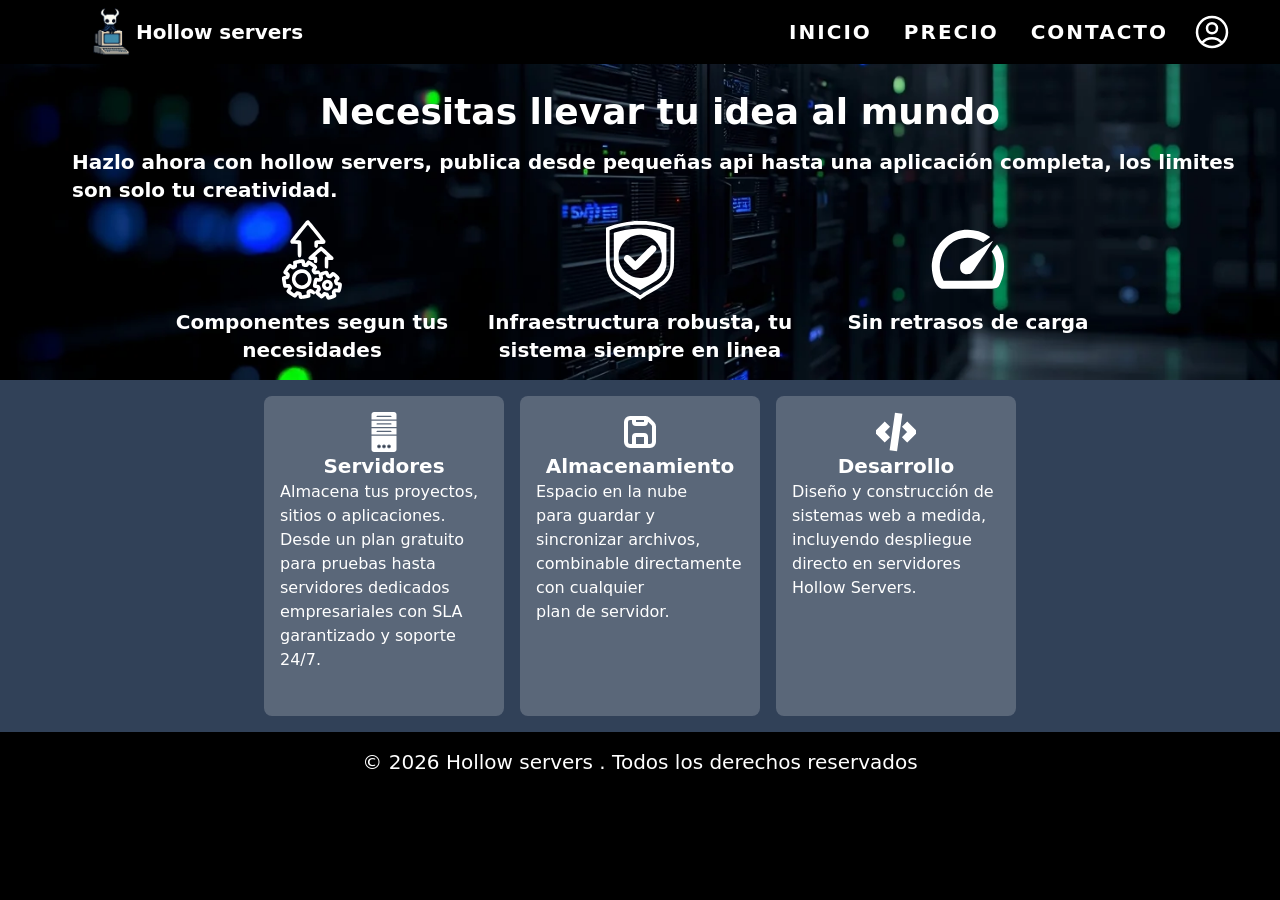
==== index.html @ 2d12c2f4 "Hollow Servers pasa a index Esto lo hice para que funcione de server" ====
<!DOCTYPE html>
<html lang="en">

<head>
    <meta charset="UTF-8">
    <meta name="viewport" content="width=device-width, initial-scale=1.0">
    <link rel="stylesheet" href="src/output.css">
    <link rel="icon" href="img/cabezaT.png">
    <title>Hollow_servers</title>
</head>

<body class="text-white bg-black">

    <!--Navbar -->
    <nav class="flex flex-row z-10 fixed bg-black p-2 w-full text-white font-bold lg:text-xl text-lg">
        <div class=" flex basis-full justify-start items-center">
            <img src="img/logo_t.png" alt="Tux Technologies logo" class="lg:ml-20 ml-5 inline-12">
            <h1>Hollow servers</h1>
        </div>
        <div class="flex basis-full justify-center hidden lg:visible">
        </div>
        <div class="flex flex-row basis-full items-center justify-end gap-4 tracking-widest lg:mr-10">
            <button class="lg:hidden cursor-pointer" onclick="toggleMenu()">
                <svg class="size-6" fill="none" stroke="currentColor" viewBox="0 0 24 24"
                    xmlns="http://www.w3.org/2000/svg">
                    <path stroke-linecap="round" stroke-linejoin="round" stroke-width="2" d="M4 6h16M4 12h16M4 18h16">
                    </path>
                </svg>
            </button>
            <a href="#Inicio" data-target="Inicio"
                class="hover:text-gray-600 hover:bg-white transition delay-50 duration-500 rounded-lg p-2 lg:visible  lg:inline-block hidden nav-link">INICIO</a>
            <btn id="precio" onclick="togglePrecio()"
                class="cursor-pointer hover:text-gray-600 hover:bg-white transition delay-50 duration-500 rounded-lg p-2 lg:visible  lg:inline-block hidden nav-link">
                PRECIO</btn>
            <a href="#Contacto" data-target="Contacto"
                class="hover:text-gray-600 hover:bg-white transition delay-50 duration-500 rounded-lg p-2 lg:visible  lg:inline-block hidden nav-link">CONTACTO</a>
            <svg id="User" xmlns="http://www.w3.org/2000/svg" fill="none" viewBox="0 0 24 24" stroke-width="1.5"
                stroke="currentColor"
                class="size-10 bg-black rounded-full hover:scale-115 transition delay-50 duration-250 cursor-pointer">
                <path stroke-linecap="round" stroke-linejoin="round"
                    d="M17.982 18.725A7.488 7.488 0 0 0 12 15.75a7.488 7.488 0 0 0-5.982 2.975m11.963 0a9 9 0 1 0-11.963 0m11.963 0A8.966 8.966 0 0 1 12 21a8.966 8.966 0 0 1-5.982-2.275M15 9.75a3 3 0 1 1-6 0 3 3 0 0 1 6 0Z" />
            </svg>
        </div>
    </nav>

    <!--menu oculto-->
    <div id="menu-d" class="hidden lg:hidden absolute top-16 right-0 bg-black text-white w-full z-20">
        <a href="#Inicio" class="block px-4 py-2 hover:bg-gray-700">INICIO</a>
        <a href="#SobreMi" class="block px-4 py-2 hover:bg-gray-700">SOBRE MI</a>
        <btn id="precio" onclick="togglePrecio()" class="block px-4 py-2 hover:bg-gray-700 cursor-pointer">
            PRECIO</btn>
        <a href="#Tecnologias" class="block px-4 py-2 hover:bg-gray-700">TECNOLOGÍAS</a>
    </div>

    <!--Seccion de relleno-->
    <div class="h-15"></div>

    <!--Inicio-->
    <section
        class="flex flex-col lg:flex-col bg-[url('../img/Servers.webp')]   bg-cover bg-scroll bg-center bg-no-repeat p-4 items-center text-sm lg:text-xl text-white font-bold">
        <div class="flex flex-col p-4 gap-4 lg:ml-10">
            <h1 class="text-2xl lg:text-4xl text-center">Necesitas llevar tu idea al mundo</h1>
            <p>Hazlo ahora con hollow servers, publica desde pequeñas api hasta una aplicación completa, los limites son
                solo tu creatividad.</p>
        </div>
        <div class="flex flex-row w-full justify-center gap-4 lg:text-center">
            <div class="flex flex-col w-[25%] justify-start items-center gap-2">
                <svg version="1.0" xmlns="http://www.w3.org/2000/svg" width="308.000000pt" height="402.000000pt"
                    class="size-10 lg:size-20" viewBox="0 0 308.000000 402.000000" preserveAspectRatio="xMidYMid meet">
                    <g transform="translate(0.000000,402.000000) scale(0.050000,-0.050000)" fill="#ffffff"
                        stroke="none">
                        <path
                            d="M2575 7985 c-42 -20 -121 -92 -180 -165 -296 -361 -1411 -1751 -1450 -1806 -67 -94 -61 -215 13 -299 l59 -65 311 -6 312 -7 0 -573 c0 -703 20 -784 190 -784 172 0 190 77 189 830 0 884 4 874 -378 890 l-239 10 621 770 c342 424 628 773 636 776 8 3 296 -344 641 -770 l625 -776 -227 -10 c-349 -15 -378 -46 -378 -411 0 -230 1 -233 58 -291 141 -140 302 -34 302 200 l0 142 291 0 c181 0 308 9 334 23 117 62 161 196 102 306 -50 93 -1562 1967 -1615 2001 -72 47 -139 51 -217 15z" />
                        <path
                            d="M3944 5364 c-25 -4 -205 -152 -400 -329 -195 -177 -448 -408 -564 -512 -272 -246 -293 -282 -231 -400 41 -81 111 -103 322 -103 l189 0 0 -99 c0 -136 62 -210 178 -210 148 0 172 46 172 329 0 272 -20 315 -160 338 l-73 12 301 276 c209 191 310 271 329 260 14 -9 154 -133 309 -276 l284 -260 -74 -12 c-159 -27 -166 -54 -166 -610 0 -313 8 -505 22 -531 60 -114 273 -105 318 13 11 29 20 214 20 411 l0 359 177 0 c225 0 299 25 335 113 52 122 35 142 -576 697 -561 509 -613 549 -712 534z" />
                        <path
                            d="M1660 4030 c-476 -87 -493 -100 -472 -369 16 -215 16 -215 -131 -114 -243 167 -288 142 -636 -347 -287 -405 -293 -477 -48 -648 127 -88 122 -103 -44 -134 -299 -55 -311 -91 -219 -640 95 -565 103 -576 411 -549 184 16 184 17 79 -137 -162 -238 -135 -288 322 -615 439 -313 489 -319 666 -76 98 136 118 132 141 -31 44 -300 86 -314 645 -222 549 90 590 121 544 413 -27 180 -25 181 128 82 167 -109 279 -105 333 13 l24 52 24 -49 c31 -64 443 -430 529 -471 113 -53 196 -24 330 115 137 144 156 142 213 -31 88 -264 185 -291 561 -161 470 163 526 232 418 519 -57 154 -39 174 127 138 279 -59 352 12 435 421 94 466 61 555 -220 601 -162 26 -198 69 -120 140 247 223 217 361 -143 668 -321 274 -399 284 -584 80 -130 -144 -156 -140 -213 31 -89 268 -181 292 -580 152 -160 -55 -291 -101 -293 -101 -1 0 -8 30 -15 67 -24 125 -102 162 -285 133 -172 -28 -180 -17 -88 119 166 244 146 296 -215 558 -546 394 -590 403 -764 146 -83 -122 -114 -129 -131 -28 -63 368 -115 388 -729 275z m389 -430 c40 -192 72 -225 270 -272 231 -55 321 -21 442 170 l31 47 189 -136 c104 -75 192 -139 196 -141 3 -2 -26 -51 -65 -108 -100 -145 -98 -223 13 -402 132 -214 169 -223 577 -144 48 9 51 5 42 -53 -5 -36 10 -119 35 -193 59 -174 46 -190 -131 -157 -296 56 -347 0 -438 -472 -78 -400 -45 -488 201 -539 217 -45 227 -64 108 -194 -45 -48 -91 -113 -101 -143 l-19 -56 -76 72 c-260 244 -383 273 -604 142 -182 -108 -212 -164 -185 -347 l19 -132 -142 -22 c-77 -13 -184 -30 -236 -39 l-94 -15 -12 72 c-37 232 -75 270 -317 324 -197 44 -254 26 -358 -111 -89 -116 -65 -120 -284 39 l-187 134 74 102 c100 140 99 221 -6 391 -120 192 -150 210 -333 195 l-152 -12 -33 199 c-48 289 -52 274 79 290 299 38 413 487 167 664 -54 39 -99 78 -99 86 0 40 265 381 286 368 13 -8 62 -39 108 -70 124 -85 207 -78 380 33 172 110 196 157 177 340 -8 71 -11 131 -8 131 491 93 458 96 486 -41z m2418 -1149 c86 -272 469 -350 667 -135 l84 91 111 -95 c129 -110 129 -110 54 -196 -120 -138 -127 -195 -53 -406 64 -184 100 -211 335 -260 45 -9 54 -20 46 -55 -5 -25 -19 -96 -31 -158 l-22 -112 -74 17 c-315 73 -588 -201 -495 -497 19 -60 27 -116 18 -125 -18 -16 -271 -103 -278 -95 -2 3 -19 52 -38 109 -35 109 -118 199 -198 215 -23 5 -90 19 -147 32 -142 31 -224 2 -324 -116 l-78 -91 -112 95 c-127 109 -132 125 -60 193 116 108 132 201 66 388 -71 204 -99 229 -299 272 -90 19 -101 27 -92 65 5 24 20 93 32 154 l22 112 107 -19 c299 -55 552 219 463 501 -40 126 -43 121 105 178 155 60 152 61 191 -62z" />
                        <path
                            d="M1928 3080 c-754 -107 -1112 -932 -680 -1567 452 -663 1513 -493 1752 281 213 690 -367 1385 -1072 1286z m358 -400 c225 -84 377 -301 391 -553 37 -719 -964 -928 -1216 -254 -191 511 309 1000 825 807z" />
                        <path
                            d="M4490 2022 c-406 -106 -540 -608 -244 -912 398 -408 1068 -7 904 542 -79 267 -390 442 -660 370z m227 -371 c107 -55 130 -175 52 -268 -65 -78 -149 -97 -227 -51 -211 125 -43 432 175 319z" />
                    </g>
                </svg>
                <p>Componentes segun tus necesidades</p>
            </div>
            <div class="flex flex-col w-[25%] justify-start items-center gap-2">
                <?xml version="1.0" standalone="no"?>
                <!DOCTYPE svg
                    PUBLIC "-//W3C//DTD SVG 20010904//EN" "http://www.w3.org/TR/2001/REC-SVG-20010904/DTD/svg10.dtd">
                <svg version="1.0" xmlns="http://www.w3.org/2000/svg" width="333.000000pt" height="333.000000pt"
                    class="size-10 lg:size-20" viewBox="0 0 333.000000 333.000000" preserveAspectRatio="xMidYMid meet">
                    <g transform="translate(0.000000,333.000000) scale(0.100000,-0.100000)" fill="#ffffff"
                        stroke="none">
                        <path
                            d="M1385 3283 c-319 -22 -720 -113 -1032 -235 l-103 -40 0 -721 c0 -875 7 -973 84 -1179 54 -144 117 -239 241 -363 131 -132 230 -201 555 -387 270 -155 354 -207 463 -290 l77 -59 78 59 c110 83 235 162 481 301 273 155 402 244 517 353 138 132 217 255 274 426 64 192 63 188 67 1064 l4 796 -103 40 c-313 122 -649 199 -1003 232 -101 9 -482 11 -600 3z m710 -167 c164 -22 276 -42 412 -76 132 -32 360 -103 406 -127 l28 -14 -4 -732 c-3 -611 -7 -745 -20 -809 -34 -170 -90 -297 -186 -425 -107 -143 -251 -249 -594 -443 -229 -128 -307 -175 -395 -236 -35 -24 -67 -44 -72 -44 -5 0 -37 20 -72 44 -87 60 -165 107 -395 237 -338 191 -471 288 -584 429 -118 147 -187 333 -208 561 -7 67 -11 382 -11 766 l0 652 28 15 c39 20 261 90 377 120 138 35 349 72 480 85 61 6 124 13 140 15 69 10 566 -4 670 -18z" />
                        <path
                            d="M1490 2969 c-287 -14 -633 -78 -875 -163 l-40 -14 0 -689 1 -688 26 -96 c44 -161 111 -273 231 -385 95 -89 194 -155 443 -295 110 -62 241 -138 293 -170 51 -33 97 -59 102 -59 4 0 39 20 76 44 37 24 169 101 293 171 311 177 380 224 491 334 79 80 103 111 141 187 25 50 56 134 69 185 l24 94 0 685 0 684 -90 28 c-377 118 -779 167 -1185 147z m288 -259 c399 -50 719 -359 783 -754 15 -94 7 -277 -16 -366 -68 -259 -263 -489 -511 -600 -220 -99 -487 -101 -715 -5 -205 86 -372 249 -468 457 -63 136 -76 200 -75 378 0 139 3 164 27 243 65 213 192 384 372 502 188 124 387 172 603 145z" />
                        <path
                            d="M2140 2269 c-14 -5 -170 -155 -347 -332 l-323 -321 -122 120 c-138 136 -168 153 -239 134 -53 -15 -94 -54 -110 -108 -22 -75 -2 -105 209 -314 158 -157 193 -187 225 -193 90 -17 81 -25 496 388 411 409 429 431 416 508 -16 93 -118 152 -205 118z" />
                    </g>
                </svg>
                <p>Infraestructura robusta, tu sistema siempre en linea</p>
            </div>
            <div class="flex flex-col w-[25%] justify-start items-center gap-2">
                <svg version="1.0" xmlns="http://www.w3.org/2000/svg" width="225.000000pt" height="178.000000pt"
                    class="size-10 lg:size-20" viewBox="0 0 225.000000 178.000000" preserveAspectRatio="xMidYMid meet">
                    <g transform="translate(0.000000,178.000000) scale(0.066667,-0.066667)" fill="#ffffff"
                        stroke="none">
                        <path
                            d="M1537 2609 c-713 -70 -1302 -673 -1372 -1404 -40 -430 126 -952 336 -1049 l77 -36 1102 0 c1345 0 1241 -19 1378 259 240 488 189 1180 -117 1571 l-30 38 -24 -35 c-14 -19 -65 -85 -113 -146 l-89 -111 53 -87 c172 -284 177 -742 12 -1073 l-35 -71 -1030 -4 -1030 -3 -49 105 c-272 588 -21 1306 557 1594 341 170 770 156 1096 -35 l66 -38 150 107 c177 126 167 103 70 168 -288 191 -663 284 -1008 250z" />
                        <path
                            d="M2618 2060 c-66 -46 -347 -236 -623 -422 -619 -416 -614 -411 -636 -554 -31 -205 89 -349 291 -349 140 0 200 41 317 218 54 82 254 384 444 671 189 286 341 521 336 520 -5 0 -63 -38 -129 -84z" />
                    </g>
                </svg>
                <p>Sin retrasos de carga</p>
            </div>
        </div>
    </section>

    <!--Seccion tarjetas-->
    <div class="flex flex-col items-center p-2 bg-slate-700 text-xs lg:text-lg  ">
        <div class="w-full overflow-x-auto">
            <!--Con el overflow x se hace que se pueda scrollear cuando no hay espacio-->
            <div class="flex flex-row justify-center gap-4 min-w-max p-2 text-balance">
                <!--Con breal-all todas las palbras hacen salto de linea -->

                <div
                    class="shrink-0 flex flex-col items-center bg-white/20 p-4 h-40 lg:h-80 w-32 lg:w-60 rounded-lg overflow-y-auto">
                    <svg version="1.0" id="Layer_1" xmlns="http://www.w3.org/2000/svg" class="size-10 fill-white"
                        xmlns:xlink="http://www.w3.org/1999/xlink" width="800px" height="800px" viewBox="0 0 64 64"
                        enable-background="new 0 0 64 64" xml:space="preserve">
                        <g>
                            <circle fill="#231F20" cx="40" cy="55" r="1" />
                            <circle fill="#231F20" cx="24" cy="55" r="1" />
                            <circle fill="#231F20" cx="32" cy="55" r="1" />
                            <path
                                d="M12,60c0,2.211,1.789,4,4,4h32c2.211,0,4-1.789,4-4V38H12V60z M40,52c1.657,0,3,1.344,3,3s-1.343,3-3,3 s-3-1.344-3-3S38.343,52,40,52z M32,52c1.657,0,3,1.344,3,3s-1.343,3-3,3s-3-1.344-3-3S30.343,52,32,52z M24,52 c1.657,0,3,1.344,3,3s-1.343,3-3,3s-3-1.344-3-3S22.343,52,24,52z" />
                            <path 
                                d="M12,24h40V14H12V24z M21,18h22c0.553,0,1,0.447,1,1s-0.447,1-1,1H21c-0.553,0-1-0.447-1-1S20.447,18,21,18z" />
                            <path d="M12,36h40V26H12V36z M21,30h22c0.553,0,1,0.447,1,1s-0.447,1-1,1H21c-0.553,0-1-0.447-1-1S20.447,30,21,30z
		                        " />
                            <path d="M48,0H16c-2.211,0-4,1.789-4,4v8h40V4C52,1.789,50.211,0,48,0z M43,8H21c-0.553,0-1-0.447-1-1s0.447-1,1-1
		                        h22c0.553,0,1,0.447,1,1S43.553,8,43,8z" />
                        </g>
                    </svg>
                    <h1 class="text-base lg:text-xl font-bold text-center">Servidores</h1>
                    <p class="text-base">Almacena tus proyectos, sitios o
                        aplicaciones. Desde un plan
                        gratuito para pruebas hasta servidores dedicados empresariales con SLA garantizado y soporte
                        24/7.</p>
                </div>

                <div
                    class="shrink-0 flex flex-col items-center bg-white/20 p-4 h-40 lg:h-80 w-32 lg:w-60 rounded-lg overflow-y-auto">
                    <svg fill="#000000" width="800px" height="800px" viewBox="0 0 200 200" data-name="Layer 1"
                        class="size-10 fill-white" id="Layer_1" xmlns="http://www.w3.org/2000/svg">
                        <title />
                        <path
                            d="M171,51,148.5,28.5a29.47,29.47,0,0,0-21-8.5H50A30.09,30.09,0,0,0,20,50V150a30.09,30.09,0,0,0,30,30H150a30.09,30.09,0,0,0,30-30V72.5A29.89,29.89,0,0,0,171,51ZM120,40V50H80V40ZM80,160V125h40v35Zm80-10a10,10,0,0,1-10,10H140V125a20.06,20.06,0,0,0-20-20H80a20.06,20.06,0,0,0-20,20v35H50a10,10,0,0,1-10-10V50A10,10,0,0,1,50,40H60V50A20.06,20.06,0,0,0,80,70h40a20.06,20.06,0,0,0,20-20V48.5l17,17a9.87,9.87,0,0,1,3,7V150Z" />
                    </svg>
                    <h1 class="text-base lg:text-xl font-bold text-center">Almacenamiento</h1>
                    <p class="text-base">Espacio en la nube para guardar y sincronizar archivos, combinable directamente
                        con cualquier
                        plan de servidor.</p>
                </div>

                <div
                    class="shrink-0 flex flex-col items-center bg-white/20 p-4 h-40 lg:h-80 w-32 lg:w-60 rounded-lg overflow-y-auto">
                    <svg width="800px" height="800px" viewBox="0 0 16 16" 
                        class="size-10 fill-white stroke-white" xmlns="http://www.w3.org/2000/svg">
                        <path d="M8.01005 0.858582L6.01005 14.8586L7.98995 15.1414L9.98995 1.14142L8.01005 0.858582Z"/>
                        <path d="M12.5 11.5L11.0858 10.0858L13.1716 8L11.0858 5.91422L12.5 4.5L16 8L12.5 11.5Z"/>
                        <path d="M2.82843 8L4.91421 10.0858L3.5 11.5L0 8L3.5 4.5L4.91421 5.91422L2.82843 8Z"/>
                    </svg>
                    <h1 class="text-base lg:text-xl font-bold text-center">Desarrollo</h1>
                    <p class="text-base">Diseño y construcción de sistemas web a medida, incluyendo despliegue directo en
                        servidores Hollow Servers.</p>
                </div>
            </div>
        </div>
    </div>


    <!--Contacto-->
    <section class="flex flex-col h-fit bg-black p-4 place-items-center text-xs lg:text-xl">
        <p>&copy; 2026 Hollow servers . Todos los derechos reservados</p>
    </section>

    <!--Login-->
    <section id="login" class="flex fixed inset-0 top-15 items-center justify-center z-20 bg-black/50  hidden">
        <div id="loginBody"
            class="flex flex-col relative w-[75%] lg:w-[25%] gap-4 items-center bg-black p-4 rounded-lg text-white border-white border">
            <svg xmlns="http://www.w3.org/2000/svg" fill="none" viewBox="0 0 24 24" stroke-width="1.5"
                stroke="currentColor"
                class="cerrarModal size-6 border-2 border-white rounded-lg hover:border-red-500 hover:scale-110 hover:stroke-red-500 hover:stroke-2 absolute right-2 top-2 cursor-pointer">
                <path stroke-linecap="round" stroke-linejoin="round" d="M6 18 18 6M6 6l12 12" />
            </svg>

            <h1 class="text-xl font-bold logElem">Iniciar Sesion</h1>
            <input type="email" id="email" name="email" pattern=".+@gmail\.com" placeholder="Ingresar Correo"
                class="p-2 border-2 border-white rounded-lg login">
            <div class="flex flex-row items-center justify-end">
                <input id="Ipass" type="password" name="password" placeholder="ingrese contraseña"
                    class="p-2 border-2 border-white rounded-lg login">
                <button id="btnp" type="button" class="absolute bg-white m-2 rounded-lg cursor-pointer hover:scale-110"
                    onclick="contraseña()"><svg xmlns="http://www.w3.org/2000/svg" fill="none" viewBox="0 0 24 24"
                        stroke-width="1.5" stroke="currentColor" class="size-6 fill-black">
                        <path stroke-linecap="round" stroke-linejoin="round"
                            d="M2.036 12.322a1.012 1.012 0 0 1 0-.639C3.423 7.51 7.36 4.5 12 4.5c4.638 0 8.573 3.007 9.963 7.178.07.207.07.431 0 .639C20.577 16.49 16.64 19.5 12 19.5c-4.638 0-8.573-3.007-9.963-7.178Z" />
                        <path stroke-linecap="round" stroke-linejoin="round" d="M15 12a3 3 0 1 1-6 0 3 3 0 0 1 6 0Z" />
                    </svg>
                </button>
            </div>
            <div class="flex flex-row items-center gap-2">
                <input id="Lbtn" type="button" value="Iniciar Sesion" name="btn"
                    class="logElem bg-white p-2 rounded-lg cursor-pointer text-black font-bold hover:scale-105 transition delay-50 duration-200 ">
                <btn id="registro" type="button"
                    class="logElem p-2 rounded-lg cursor-pointer transition delay-50 duration-400 hover:bg-white hover:text-black font-bold">
                    Registrarse</btn>
            </div>
        </div>
    </section>

    <!--Precios-->
    <section id="precioM"
        class="flex flex-col p-4 gap-4 fixed inset-0 top-15 items-center justify-center z-20 bg-black/50 backdrop-blur-md hidden">
        <svg xmlns="http://www.w3.org/2000/svg" fill="none" viewBox="0 0 24 24" stroke-width="1.5" stroke="currentColor"
            class="cerrarModal size-6 lg:size-15 border-2 border-white rounded-lg hover:border-red-500 hover:scale-110 hover:stroke-red-500 hover:stroke-2 cursor-pointer self-end">
            <path stroke-linecap="round" stroke-linejoin="round" d="M6 18 18 6M6 6l12 12" />
        </svg>
        <div class="flex flex-row p-2 gap-2 rounded-lg bg-white/50">
            <h1
                class="preciosBTN bg-white text-black hover:bg-black font-bold hover:text-white border-2 rounded-lg p-2 border-black hover:border-white cursor-pointer">
                Servidores</h1>
            <h1
                class="preciosBTN bg-gray-700 text-white hover:bg-white font-bold hover:text-black border-2 rounded-lg p-2 border-white hover:border-black cursor-pointer">
                Almacenamiento</h1>
            <h1
                class="preciosBTN bg-gray-700 text-white hover:bg-white font-bold hover:text-black border-2 rounded-lg p-2 border-white hover:border-black cursor-pointer">
                Desarrollo</h1>
        </div>
        <div class="w-full items-center p-4">
            <!--Con el overflow x se hace que se pueda scrollear cuando no hay espacio-->
            <div
                class="justify-center h-100 md:h-auto w-full justify-center overflow-y-auto lg:snap-x lg:overflow-x-auto bg-black rounded-lg border-2 border-white">
                <!--Con breal-all todas las palbras hacen salto de linea -->
                <!--Servidores-->
                <div id="Servidores"
                    class="Precios-c flex flex-col md:flex-row items-center justify-start text-sm p-4 gap-4 lg:snap-x">
                    <div
                        class="shrink-0 flex flex-col items-start bg-white/10 p-4 gap-2 h-auto w-full md:w-60 border border-white rounded-lg overflow-y-auto cursor-pointer hover:border-sky-500 hover:shadow-lg hover:shadow-sky-700">
                        <h1
                            class="text-base lg:text-base font-bold text-center text-black w-full px-2 rounded-xl bg-white">
                            Gratis</h1>
                        <p class="text-xl font-bold">$0/mes</p>
                        <p><svg xmlns="http://www.w3.org/2000/svg" fill="none" viewBox="0 0 24 24" stroke-width="1.5"
                                stroke="currentColor" class="size-4 inline">
                                <path stroke-linecap="round" stroke-linejoin="round" d="m4.5 12.75 6 6 9-13.5" />
                            </svg>
                            1vCPU</p>
                        <p><svg xmlns="http://www.w3.org/2000/svg" fill="none" viewBox="0 0 24 24" stroke-width="1.5"
                                stroke="currentColor" class="size-4 inline">
                                <path stroke-linecap="round" stroke-linejoin="round" d="m4.5 12.75 6 6 9-13.5" />
                            </svg>512MB RAM</p>
                        <P><svg xmlns="http://www.w3.org/2000/svg" fill="none" viewBox="0 0 24 24" stroke-width="1.5"
                                stroke="currentColor" class="size-4 inline">
                                <path stroke-linecap="round" stroke-linejoin="round" d="m4.5 12.75 6 6 9-13.5" />
                            </svg>10GB SSD</P>
                        <p><svg xmlns="http://www.w3.org/2000/svg" fill="none" viewBox="0 0 24 24" stroke-width="1.5"
                                stroke="currentColor" class="size-4 inline">
                                <path stroke-linecap="round" stroke-linejoin="round" d="m4.5 12.75 6 6 9-13.5" />
                            </svg>100GB Transferencia</p>
                        <P><svg xmlns="http://www.w3.org/2000/svg" fill="none" viewBox="0 0 24 24" stroke-width="1.5"
                                stroke="currentColor" class="size-4 inline">
                                <path stroke-linecap="round" stroke-linejoin="round" d="m4.5 12.75 6 6 9-13.5" />
                            </svg>Subdominios Gratuitos</P>
                        <P><svg xmlns="http://www.w3.org/2000/svg" fill="none" viewBox="0 0 24 24" stroke-width="1.5"
                                stroke="currentColor" class="size-4 inline">
                                <path stroke-linecap="round" stroke-linejoin="round" d="m4.5 12.75 6 6 9-13.5" />
                            </svg>SSL Gratuito</P>
                        <p><svg xmlns="http://www.w3.org/2000/svg" fill="none" viewBox="0 0 24 24" stroke-width="1.5"
                                stroke="currentColor" class="size-4 inline">
                                <path stroke-linecap="round" stroke-linejoin="round" d="M6 18 18 6M6 6l12 12" />
                            </svg>
                            Soporte</p>
                        <p><svg xmlns="http://www.w3.org/2000/svg" fill="none" viewBox="0 0 24 24" stroke-width="1.5"
                                stroke="currentColor" class="size-4 inline">
                                <path stroke-linecap="round" stroke-linejoin="round" d="M6 18 18 6M6 6l12 12" />
                            </svg>
                            Copias de seguridad automaticas</p>
                        <button
                            class="self-center border-2 border-white p-2 rounded-lg cursor-pointer hover:scale-105 transition delay-50 duration-300 group">Empezar
                            Gratis
                            <svg xmlns="http://www.w3.org/2000/svg" fill="none" viewBox="0 0 24 24" stroke-width="1.5"
                                stroke="currentColor"
                                class="size-4 inline group-hover:-translate-y-1 group-hover:translate-x-1 transition delay-50 duration-300">
                                <path stroke-linecap="round" stroke-linejoin="round"
                                    d="m4.5 19.5 15-15m0 0H8.25m11.25 0v11.25" />
                            </svg>
                        </button>

                    </div>

                    <div
                        class="shrink-0 flex flex-col items-start bg-white/10 p-4 gap-2 h-auto w-full md:w-60 border border-white rounded-lg overflow-y-auto snap-center cursor-pointer hover:border-sky-500 hover:shadow-lg hover:shadow-sky-700">
                        <h1
                            class="text-base lg:text-base font-bold text-center text-black w-full px-2 rounded-xl bg-white">
                            Basico</h1>
                        <p class="text-xl font-bold">$10/mes</p>
                        <p><svg xmlns="http://www.w3.org/2000/svg" fill="none" viewBox="0 0 24 24" stroke-width="1.5"
                                stroke="currentColor" class="size-4 inline">
                                <path stroke-linecap="round" stroke-linejoin="round" d="m4.5 12.75 6 6 9-13.5" />
                            </svg>
                            1vCPU</p>
                        <p><svg xmlns="http://www.w3.org/2000/svg" fill="none" viewBox="0 0 24 24" stroke-width="1.5"
                                stroke="currentColor" class="size-4 inline">
                                <path stroke-linecap="round" stroke-linejoin="round" d="m4.5 12.75 6 6 9-13.5" />
                            </svg>1GB RAM</p>
                        <P><svg xmlns="http://www.w3.org/2000/svg" fill="none" viewBox="0 0 24 24" stroke-width="1.5"
                                stroke="currentColor" class="size-4 inline">
                                <path stroke-linecap="round" stroke-linejoin="round" d="m4.5 12.75 6 6 9-13.5" />
                            </svg>25GB SSD</P>
                        <p><svg xmlns="http://www.w3.org/2000/svg" fill="none" viewBox="0 0 24 24" stroke-width="1.5"
                                stroke="currentColor" class="size-4 inline">
                                <path stroke-linecap="round" stroke-linejoin="round" d="m4.5 12.75 6 6 9-13.5" />
                            </svg>500GB Transferencia</p>
                        <P><svg xmlns="http://www.w3.org/2000/svg" fill="none" viewBox="0 0 24 24" stroke-width="1.5"
                                stroke="currentColor" class="size-4 inline">
                                <path stroke-linecap="round" stroke-linejoin="round" d="m4.5 12.75 6 6 9-13.5" />
                            </svg>1 Dominio Gratuito</P>
                        <P><svg xmlns="http://www.w3.org/2000/svg" fill="none" viewBox="0 0 24 24" stroke-width="1.5"
                                stroke="currentColor" class="size-4 inline">
                                <path stroke-linecap="round" stroke-linejoin="round" d="m4.5 12.75 6 6 9-13.5" />
                            </svg>SSL Gratuito</P>
                        <p><svg xmlns="http://www.w3.org/2000/svg" fill="none" viewBox="0 0 24 24" stroke-width="1.5"
                                stroke="currentColor" class="size-4 inline">
                                <path stroke-linecap="round" stroke-linejoin="round" d="m4.5 12.75 6 6 9-13.5" />
                            </svg>
                            Soporte por correo</p>
                        <p><svg xmlns="http://www.w3.org/2000/svg" fill="none" viewBox="0 0 24 24" stroke-width="1.5"
                                stroke="currentColor" class="size-4 inline">
                                <path stroke-linecap="round" stroke-linejoin="round" d="M6 18 18 6M6 6l12 12" />
                            </svg>
                            Copias de seguridad automaticas</p>
                        <button
                            class="self-center border-2 border-white p-2 rounded-lg cursor-pointer hover:scale-105 transition delay-50 duration-300 group">Ver
                            plan
                            <svg xmlns="http://www.w3.org/2000/svg" fill="none" viewBox="0 0 24 24" stroke-width="1.5"
                                stroke="currentColor"
                                class="size-4 inline group-hover:-translate-y-1 group-hover:translate-x-1 transition delay-50 duration-300">
                                <path stroke-linecap="round" stroke-linejoin="round"
                                    d="m4.5 19.5 15-15m0 0H8.25m11.25 0v11.25" />
                            </svg>
                        </button>
                    </div>

                    <div
                        class="shrink-0 flex flex-col items-start bg-white/10 p-4 gap-2 h-auto w-full md:w-60 border border-white rounded-lg overflow-y-auto snap-center cursor-pointer hover:border-sky-500 hover:shadow-lg hover:shadow-sky-700">
                        <h1
                            class="text-base lg:text-base font-bold text-center text-black w-full px-2 rounded-xl bg-white">
                            Estandar</h1>
                        <p class="text-xl font-bold">$20/mes</p>
                        <p><svg xmlns="http://www.w3.org/2000/svg" fill="none" viewBox="0 0 24 24" stroke-width="1.5"
                                stroke="currentColor" class="size-4 inline">
                                <path stroke-linecap="round" stroke-linejoin="round" d="m4.5 12.75 6 6 9-13.5" />
                            </svg>
                            2vCPU</p>
                        <p><svg xmlns="http://www.w3.org/2000/svg" fill="none" viewBox="0 0 24 24" stroke-width="1.5"
                                stroke="currentColor" class="size-4 inline">
                                <path stroke-linecap="round" stroke-linejoin="round" d="m4.5 12.75 6 6 9-13.5" />
                            </svg>3GB RAM</p>
                        <P><svg xmlns="http://www.w3.org/2000/svg" fill="none" viewBox="0 0 24 24" stroke-width="1.5"
                                stroke="currentColor" class="size-4 inline">
                                <path stroke-linecap="round" stroke-linejoin="round" d="m4.5 12.75 6 6 9-13.5" />
                            </svg>50GB SSD</P>
                        <p><svg xmlns="http://www.w3.org/2000/svg" fill="none" viewBox="0 0 24 24" stroke-width="1.5"
                                stroke="currentColor" class="size-4 inline">
                                <path stroke-linecap="round" stroke-linejoin="round" d="m4.5 12.75 6 6 9-13.5" />
                            </svg>1TB Transferencia</p>
                        <P><svg xmlns="http://www.w3.org/2000/svg" fill="none" viewBox="0 0 24 24" stroke-width="1.5"
                                stroke="currentColor" class="size-4 inline">
                                <path stroke-linecap="round" stroke-linejoin="round" d="m4.5 12.75 6 6 9-13.5" />
                            </svg>3 Dominios Gratuitos</P>
                        <P><svg xmlns="http://www.w3.org/2000/svg" fill="none" viewBox="0 0 24 24" stroke-width="1.5"
                                stroke="currentColor" class="size-4 inline">
                                <path stroke-linecap="round" stroke-linejoin="round" d="m4.5 12.75 6 6 9-13.5" />
                            </svg>SSL Gratuito</P>
                        <p><svg xmlns="http://www.w3.org/2000/svg" fill="none" viewBox="0 0 24 24" stroke-width="1.5"
                                stroke="currentColor" class="size-4 inline">
                                <path stroke-linecap="round" stroke-linejoin="round" d="m4.5 12.75 6 6 9-13.5" />
                            </svg>
                            Soporte 24/7</p>
                        <p><svg xmlns="http://www.w3.org/2000/svg" fill="none" viewBox="0 0 24 24" stroke-width="1.5"
                                stroke="currentColor" class="size-4 inline">
                                <path stroke-linecap="round" stroke-linejoin="round" d="m4.5 12.75 6 6 9-13.5" />
                            </svg>
                            Copias de seguridad automaticas</p>
                        <button
                            class="self-center border-2 border-white p-2 rounded-lg cursor-pointer hover:scale-105 transition delay-50 duration-300 group">Ver
                            plan
                            <svg xmlns="http://www.w3.org/2000/svg" fill="none" viewBox="0 0 24 24" stroke-width="1.5"
                                stroke="currentColor"
                                class="size-4 inline group-hover:-translate-y-1 group-hover:translate-x-1 transition delay-50 duration-300">
                                <path stroke-linecap="round" stroke-linejoin="round"
                                    d="m4.5 19.5 15-15m0 0H8.25m11.25 0v11.25" />
                            </svg>
                        </button>
                    </div>
                    <div
                        class="shrink-0 flex flex-col items-start bg-white/10 p-4 gap-2 h-auto w-full md:w-60 border border-white rounded-lg overflow-y-auto snap-center cursor-pointer hover:border-sky-500 hover:shadow-lg hover:shadow-sky-700">
                        <h1
                            class="text-base lg:text-base font-bold text-center text-black w-full px-2 rounded-xl bg-white">
                            Profesional</h1>
                        <p class="text-xl font-bold">$35/mes</p>
                        <p><svg xmlns="http://www.w3.org/2000/svg" fill="none" viewBox="0 0 24 24" stroke-width="1.5"
                                stroke="currentColor" class="size-4 inline">
                                <path stroke-linecap="round" stroke-linejoin="round" d="m4.5 12.75 6 6 9-13.5" />
                            </svg>
                            4vCPU</p>
                        <p><svg xmlns="http://www.w3.org/2000/svg" fill="none" viewBox="0 0 24 24" stroke-width="1.5"
                                stroke="currentColor" class="size-4 inline">
                                <path stroke-linecap="round" stroke-linejoin="round" d="m4.5 12.75 6 6 9-13.5" />
                            </svg>8GB RAM</p>
                        <P><svg xmlns="http://www.w3.org/2000/svg" fill="none" viewBox="0 0 24 24" stroke-width="1.5"
                                stroke="currentColor" class="size-4 inline">
                                <path stroke-linecap="round" stroke-linejoin="round" d="m4.5 12.75 6 6 9-13.5" />
                            </svg>100GB SSD</P>
                        <p><svg xmlns="http://www.w3.org/2000/svg" fill="none" viewBox="0 0 24 24" stroke-width="1.5"
                                stroke="currentColor" class="size-4 inline">
                                <path stroke-linecap="round" stroke-linejoin="round" d="m4.5 12.75 6 6 9-13.5" />
                            </svg>2TB Transferencia</p>
                        <P><svg xmlns="http://www.w3.org/2000/svg" fill="none" viewBox="0 0 24 24" stroke-width="1.5"
                                stroke="currentColor" class="size-4 inline">
                                <path stroke-linecap="round" stroke-linejoin="round" d="m4.5 12.75 6 6 9-13.5" />
                            </svg>7 Dominios Gratuitos</P>
                        <P><svg xmlns="http://www.w3.org/2000/svg" fill="none" viewBox="0 0 24 24" stroke-width="1.5"
                                stroke="currentColor" class="size-4 inline">
                                <path stroke-linecap="round" stroke-linejoin="round" d="m4.5 12.75 6 6 9-13.5" />
                            </svg>SSL Gratuito + Panel avanzado</P>
                        <p><svg xmlns="http://www.w3.org/2000/svg" fill="none" viewBox="0 0 24 24" stroke-width="1.5"
                                stroke="currentColor" class="size-4 inline">
                                <path stroke-linecap="round" stroke-linejoin="round" d="m4.5 12.75 6 6 9-13.5" />
                            </svg>
                            Soporte 24/7</p>
                        <p><svg xmlns="http://www.w3.org/2000/svg" fill="none" viewBox="0 0 24 24" stroke-width="1.5"
                                stroke="currentColor" class="size-4 inline">
                                <path stroke-linecap="round" stroke-linejoin="round" d="m4.5 12.75 6 6 9-13.5" />
                            </svg>
                            Copias de seguridad Diarias</p>
                        <button
                            class="self-center border-2 border-white p-2 rounded-lg cursor-pointer hover:scale-105 transition delay-50 duration-300 group">Ver
                            plan
                            <svg xmlns="http://www.w3.org/2000/svg" fill="none" viewBox="0 0 24 24" stroke-width="1.5"
                                stroke="currentColor"
                                class="size-4 inline group-hover:-translate-y-1 group-hover:translate-x-1 transition delay-50 duration-300">
                                <path stroke-linecap="round" stroke-linejoin="round"
                                    d="m4.5 19.5 15-15m0 0H8.25m11.25 0v11.25" />
                            </svg>
                        </button>
                    </div>
                    <div
                        class="shrink-0 flex flex-col items-start bg-white/10 p-4 gap-2 h-auto w-full md:w-60 border border-white rounded-lg overflow-y-auto snap-center cursor-pointer hover:border-sky-500 hover:shadow-lg hover:shadow-sky-700">
                        <h1
                            class="text-base lg:text-base font-bold text-center text-black w-full px-2 rounded-xl bg-white">
                            Empresarial</h1>
                        <p class="text-xl font-bold">$100/mes</p>
                        <p><svg xmlns="http://www.w3.org/2000/svg" fill="none" viewBox="0 0 24 24" stroke-width="1.5"
                                stroke="currentColor" class="size-4 inline">
                                <path stroke-linecap="round" stroke-linejoin="round" d="m4.5 12.75 6 6 9-13.5" />
                            </svg>
                            8vCPU</p>
                        <p><svg xmlns="http://www.w3.org/2000/svg" fill="none" viewBox="0 0 24 24" stroke-width="1.5"
                                stroke="currentColor" class="size-4 inline">
                                <path stroke-linecap="round" stroke-linejoin="round" d="m4.5 12.75 6 6 9-13.5" />
                            </svg>16GB RAM</p>
                        <P><svg xmlns="http://www.w3.org/2000/svg" fill="none" viewBox="0 0 24 24" stroke-width="1.5"
                                stroke="currentColor" class="size-4 inline">
                                <path stroke-linecap="round" stroke-linejoin="round" d="m4.5 12.75 6 6 9-13.5" />
                            </svg>1TB SSD</P>
                        <p><svg xmlns="http://www.w3.org/2000/svg" fill="none" viewBox="0 0 24 24" stroke-width="1.5"
                                stroke="currentColor" class="size-4 inline">
                                <path stroke-linecap="round" stroke-linejoin="round" d="m4.5 12.75 6 6 9-13.5" />
                            </svg>Transferencia sin limites</p>
                        <P><svg xmlns="http://www.w3.org/2000/svg" fill="none" viewBox="0 0 24 24" stroke-width="1.5"
                                stroke="currentColor" class="size-4 inline">
                                <path stroke-linecap="round" stroke-linejoin="round" d="m4.5 12.75 6 6 9-13.5" />
                            </svg>12 Dominios Gratuitos</P>
                        <P><svg xmlns="http://www.w3.org/2000/svg" fill="none" viewBox="0 0 24 24" stroke-width="1.5"
                                stroke="currentColor" class="size-4 inline">
                                <path stroke-linecap="round" stroke-linejoin="round" d="m4.5 12.75 6 6 9-13.5" />
                            </svg>SLA 99.9%</P>
                        <p><svg xmlns="http://www.w3.org/2000/svg" fill="none" viewBox="0 0 24 24" stroke-width="1.5"
                                stroke="currentColor" class="size-4 inline">
                                <path stroke-linecap="round" stroke-linejoin="round" d="m4.5 12.75 6 6 9-13.5" />
                            </svg>
                            Soporte 24/7</p>
                        <p><svg xmlns="http://www.w3.org/2000/svg" fill="none" viewBox="0 0 24 24" stroke-width="1.5"
                                stroke="currentColor" class="size-4 inline">
                                <path stroke-linecap="round" stroke-linejoin="round" d="m4.5 12.75 6 6 9-13.5" />
                            </svg>
                            Copias de seguridad automaticas</p>
                        <button
                            class="self-center border-2 border-white p-2 rounded-lg cursor-pointer hover:scale-105 transition delay-50 duration-300 group">Ver
                            plan
                            <svg xmlns="http://www.w3.org/2000/svg" fill="none" viewBox="0 0 24 24" stroke-width="1.5"
                                stroke="currentColor"
                                class="size-4 inline group-hover:-translate-y-1 group-hover:translate-x-1 transition delay-50 duration-300">
                                <path stroke-linecap="round" stroke-linejoin="round"
                                    d="m4.5 19.5 15-15m0 0H8.25m11.25 0v11.25" />
                            </svg>
                        </button>
                    </div>

                    <!-- Espaciador para el padding final -->
                    <div class="shrink-0 w-1 invisible">h</div>
                </div>
                <div id="Almacenamiento"
                    class="Precios-c flex flex-col md:flex-row items-center justify-start text-sm p-4 gap-4 lg:snap-x hidden">
                    <div
                        class="shrink-0 flex flex-col items-start bg-white/10 p-4 gap-2 h-auto w-full md:w-60 border border-white rounded-lg overflow-y-auto cursor-pointer hover:border-sky-500 hover:shadow-lg hover:shadow-sky-700">
                        <h1
                            class="text-base lg:text-base font-bold text-center text-black w-full px-2 rounded-xl bg-white">
                            Gratis Almacenamiento</h1>
                        <p class="text-xl font-bold">$0/mes</p>
                        <p><svg xmlns="http://www.w3.org/2000/svg" fill="none" viewBox="0 0 24 24" stroke-width="1.5"
                                stroke="currentColor" class="size-4 inline">
                                <path stroke-linecap="round" stroke-linejoin="round" d="m4.5 12.75 6 6 9-13.5" />
                            </svg>
                            1vCPU</p>
                        <p><svg xmlns="http://www.w3.org/2000/svg" fill="none" viewBox="0 0 24 24" stroke-width="1.5"
                                stroke="currentColor" class="size-4 inline">
                                <path stroke-linecap="round" stroke-linejoin="round" d="m4.5 12.75 6 6 9-13.5" />
                            </svg>512MB RAM</p>
                        <P><svg xmlns="http://www.w3.org/2000/svg" fill="none" viewBox="0 0 24 24" stroke-width="1.5"
                                stroke="currentColor" class="size-4 inline">
                                <path stroke-linecap="round" stroke-linejoin="round" d="m4.5 12.75 6 6 9-13.5" />
                            </svg>10GB SSD</P>
                        <p><svg xmlns="http://www.w3.org/2000/svg" fill="none" viewBox="0 0 24 24" stroke-width="1.5"
                                stroke="currentColor" class="size-4 inline">
                                <path stroke-linecap="round" stroke-linejoin="round" d="m4.5 12.75 6 6 9-13.5" />
                            </svg>100GB Transferencia</p>
                        <P><svg xmlns="http://www.w3.org/2000/svg" fill="none" viewBox="0 0 24 24" stroke-width="1.5"
                                stroke="currentColor" class="size-4 inline">
                                <path stroke-linecap="round" stroke-linejoin="round" d="m4.5 12.75 6 6 9-13.5" />
                            </svg>Subdominios Gratuitos</P>
                        <P><svg xmlns="http://www.w3.org/2000/svg" fill="none" viewBox="0 0 24 24" stroke-width="1.5"
                                stroke="currentColor" class="size-4 inline">
                                <path stroke-linecap="round" stroke-linejoin="round" d="m4.5 12.75 6 6 9-13.5" />
                            </svg>SSL Gratuito</P>
                        <p><svg xmlns="http://www.w3.org/2000/svg" fill="none" viewBox="0 0 24 24" stroke-width="1.5"
                                stroke="currentColor" class="size-4 inline">
                                <path stroke-linecap="round" stroke-linejoin="round" d="M6 18 18 6M6 6l12 12" />
                            </svg>
                            Soporte</p>
                        <p><svg xmlns="http://www.w3.org/2000/svg" fill="none" viewBox="0 0 24 24" stroke-width="1.5"
                                stroke="currentColor" class="size-4 inline">
                                <path stroke-linecap="round" stroke-linejoin="round" d="M6 18 18 6M6 6l12 12" />
                            </svg>
                            Copias de seguridad automaticas</p>
                        <button
                            class="self-center border-2 border-white p-2 rounded-lg cursor-pointer hover:scale-105 transition delay-50 duration-300 group">Empezar
                            Gratis
                            <svg xmlns="http://www.w3.org/2000/svg" fill="none" viewBox="0 0 24 24" stroke-width="1.5"
                                stroke="currentColor"
                                class="size-4 inline group-hover:-translate-y-1 group-hover:translate-x-1 transition delay-50 duration-300">
                                <path stroke-linecap="round" stroke-linejoin="round"
                                    d="m4.5 19.5 15-15m0 0H8.25m11.25 0v11.25" />
                            </svg>
                        </button>

                    </div>

                    <div
                        class="shrink-0 flex flex-col items-start bg-white/10 p-4 gap-2 h-auto w-full md:w-60 border border-white rounded-lg overflow-y-auto snap-center">
                        <h1
                            class="text-base lg:text-base font-bold text-center text-black w-full px-2 rounded-xl bg-white">
                            Basico</h1>
                        <p class="text-xl font-bold">$10/mes</p>
                        <p><svg xmlns="http://www.w3.org/2000/svg" fill="none" viewBox="0 0 24 24" stroke-width="1.5"
                                stroke="currentColor" class="size-4 inline">
                                <path stroke-linecap="round" stroke-linejoin="round" d="m4.5 12.75 6 6 9-13.5" />
                            </svg>
                            1vCPU</p>
                        <p><svg xmlns="http://www.w3.org/2000/svg" fill="none" viewBox="0 0 24 24" stroke-width="1.5"
                                stroke="currentColor" class="size-4 inline">
                                <path stroke-linecap="round" stroke-linejoin="round" d="m4.5 12.75 6 6 9-13.5" />
                            </svg>1GB RAM</p>
                        <P><svg xmlns="http://www.w3.org/2000/svg" fill="none" viewBox="0 0 24 24" stroke-width="1.5"
                                stroke="currentColor" class="size-4 inline">
                                <path stroke-linecap="round" stroke-linejoin="round" d="m4.5 12.75 6 6 9-13.5" />
                            </svg>25GB SSD</P>
                        <p><svg xmlns="http://www.w3.org/2000/svg" fill="none" viewBox="0 0 24 24" stroke-width="1.5"
                                stroke="currentColor" class="size-4 inline">
                                <path stroke-linecap="round" stroke-linejoin="round" d="m4.5 12.75 6 6 9-13.5" />
                            </svg>500GB Transferencia</p>
                        <P><svg xmlns="http://www.w3.org/2000/svg" fill="none" viewBox="0 0 24 24" stroke-width="1.5"
                                stroke="currentColor" class="size-4 inline">
                                <path stroke-linecap="round" stroke-linejoin="round" d="m4.5 12.75 6 6 9-13.5" />
                            </svg>1 Dominio Gratuito</P>
                        <P><svg xmlns="http://www.w3.org/2000/svg" fill="none" viewBox="0 0 24 24" stroke-width="1.5"
                                stroke="currentColor" class="size-4 inline">
                                <path stroke-linecap="round" stroke-linejoin="round" d="m4.5 12.75 6 6 9-13.5" />
                            </svg>SSL Gratuito</P>
                        <p><svg xmlns="http://www.w3.org/2000/svg" fill="none" viewBox="0 0 24 24" stroke-width="1.5"
                                stroke="currentColor" class="size-4 inline">
                                <path stroke-linecap="round" stroke-linejoin="round" d="m4.5 12.75 6 6 9-13.5" />
                            </svg>
                            Soporte por correo</p>
                        <p><svg xmlns="http://www.w3.org/2000/svg" fill="none" viewBox="0 0 24 24" stroke-width="1.5"
                                stroke="currentColor" class="size-4 inline">
                                <path stroke-linecap="round" stroke-linejoin="round" d="M6 18 18 6M6 6l12 12" />
                            </svg>
                            Copias de seguridad automaticas</p>
                        <button
                            class="self-center border-2 border-white p-2 rounded-lg cursor-pointer hover:scale-105 transition delay-50 duration-300 group">Ver
                            plan
                            <svg xmlns="http://www.w3.org/2000/svg" fill="none" viewBox="0 0 24 24" stroke-width="1.5"
                                stroke="currentColor"
                                class="size-4 inline group-hover:-translate-y-1 group-hover:translate-x-1 transition delay-50 duration-300">
                                <path stroke-linecap="round" stroke-linejoin="round"
                                    d="m4.5 19.5 15-15m0 0H8.25m11.25 0v11.25" />
                            </svg>
                        </button>
                    </div>

                    <div
                        class="shrink-0 flex flex-col items-start bg-white/10 p-4 gap-2 h-auto w-full md:w-60 border border-white rounded-lg overflow-y-auto snap-center">
                        <h1
                            class="text-base lg:text-base font-bold text-center text-black w-full px-2 rounded-xl bg-white">
                            Estandar</h1>
                        <p class="text-xl font-bold">$20/mes</p>
                        <p><svg xmlns="http://www.w3.org/2000/svg" fill="none" viewBox="0 0 24 24" stroke-width="1.5"
                                stroke="currentColor" class="size-4 inline">
                                <path stroke-linecap="round" stroke-linejoin="round" d="m4.5 12.75 6 6 9-13.5" />
                            </svg>
                            2vCPU</p>
                        <p><svg xmlns="http://www.w3.org/2000/svg" fill="none" viewBox="0 0 24 24" stroke-width="1.5"
                                stroke="currentColor" class="size-4 inline">
                                <path stroke-linecap="round" stroke-linejoin="round" d="m4.5 12.75 6 6 9-13.5" />
                            </svg>3GB RAM</p>
                        <P><svg xmlns="http://www.w3.org/2000/svg" fill="none" viewBox="0 0 24 24" stroke-width="1.5"
                                stroke="currentColor" class="size-4 inline">
                                <path stroke-linecap="round" stroke-linejoin="round" d="m4.5 12.75 6 6 9-13.5" />
                            </svg>50GB SSD</P>
                        <p><svg xmlns="http://www.w3.org/2000/svg" fill="none" viewBox="0 0 24 24" stroke-width="1.5"
                                stroke="currentColor" class="size-4 inline">
                                <path stroke-linecap="round" stroke-linejoin="round" d="m4.5 12.75 6 6 9-13.5" />
                            </svg>1TB Transferencia</p>
                        <P><svg xmlns="http://www.w3.org/2000/svg" fill="none" viewBox="0 0 24 24" stroke-width="1.5"
                                stroke="currentColor" class="size-4 inline">
                                <path stroke-linecap="round" stroke-linejoin="round" d="m4.5 12.75 6 6 9-13.5" />
                            </svg>3 Dominios Gratuitos</P>
                        <P><svg xmlns="http://www.w3.org/2000/svg" fill="none" viewBox="0 0 24 24" stroke-width="1.5"
                                stroke="currentColor" class="size-4 inline">
                                <path stroke-linecap="round" stroke-linejoin="round" d="m4.5 12.75 6 6 9-13.5" />
                            </svg>SSL Gratuito</P>
                        <p><svg xmlns="http://www.w3.org/2000/svg" fill="none" viewBox="0 0 24 24" stroke-width="1.5"
                                stroke="currentColor" class="size-4 inline">
                                <path stroke-linecap="round" stroke-linejoin="round" d="m4.5 12.75 6 6 9-13.5" />
                            </svg>
                            Soporte 24/7</p>
                        <p><svg xmlns="http://www.w3.org/2000/svg" fill="none" viewBox="0 0 24 24" stroke-width="1.5"
                                stroke="currentColor" class="size-4 inline">
                                <path stroke-linecap="round" stroke-linejoin="round" d="m4.5 12.75 6 6 9-13.5" />
                            </svg>
                            Copias de seguridad automaticas</p>
                        <button
                            class="self-center border-2 border-white p-2 rounded-lg cursor-pointer hover:scale-105 transition delay-50 duration-300 group">Ver
                            plan
                            <svg xmlns="http://www.w3.org/2000/svg" fill="none" viewBox="0 0 24 24" stroke-width="1.5"
                                stroke="currentColor"
                                class="size-4 inline group-hover:-translate-y-1 group-hover:translate-x-1 transition delay-50 duration-300">
                                <path stroke-linecap="round" stroke-linejoin="round"
                                    d="m4.5 19.5 15-15m0 0H8.25m11.25 0v11.25" />
                            </svg>
                        </button>
                    </div>
                    <div
                        class="shrink-0 flex flex-col items-start bg-white/10 p-4 gap-2 h-auto w-full md:w-60 border border-white rounded-lg overflow-y-auto snap-center">
                        <h1
                            class="text-base lg:text-base font-bold text-center text-black w-full px-2 rounded-xl bg-white">
                            Profesional</h1>
                        <p class="text-xl font-bold">$35/mes</p>
                        <p><svg xmlns="http://www.w3.org/2000/svg" fill="none" viewBox="0 0 24 24" stroke-width="1.5"
                                stroke="currentColor" class="size-4 inline">
                                <path stroke-linecap="round" stroke-linejoin="round" d="m4.5 12.75 6 6 9-13.5" />
                            </svg>
                            4vCPU</p>
                        <p><svg xmlns="http://www.w3.org/2000/svg" fill="none" viewBox="0 0 24 24" stroke-width="1.5"
                                stroke="currentColor" class="size-4 inline">
                                <path stroke-linecap="round" stroke-linejoin="round" d="m4.5 12.75 6 6 9-13.5" />
                            </svg>8GB RAM</p>
                        <P><svg xmlns="http://www.w3.org/2000/svg" fill="none" viewBox="0 0 24 24" stroke-width="1.5"
                                stroke="currentColor" class="size-4 inline">
                                <path stroke-linecap="round" stroke-linejoin="round" d="m4.5 12.75 6 6 9-13.5" />
                            </svg>100GB SSD</P>
                        <p><svg xmlns="http://www.w3.org/2000/svg" fill="none" viewBox="0 0 24 24" stroke-width="1.5"
                                stroke="currentColor" class="size-4 inline">
                                <path stroke-linecap="round" stroke-linejoin="round" d="m4.5 12.75 6 6 9-13.5" />
                            </svg>2TB Transferencia</p>
                        <P><svg xmlns="http://www.w3.org/2000/svg" fill="none" viewBox="0 0 24 24" stroke-width="1.5"
                                stroke="currentColor" class="size-4 inline">
                                <path stroke-linecap="round" stroke-linejoin="round" d="m4.5 12.75 6 6 9-13.5" />
                            </svg>7 Dominios Gratuitos</P>
                        <P><svg xmlns="http://www.w3.org/2000/svg" fill="none" viewBox="0 0 24 24" stroke-width="1.5"
                                stroke="currentColor" class="size-4 inline">
                                <path stroke-linecap="round" stroke-linejoin="round" d="m4.5 12.75 6 6 9-13.5" />
                            </svg>SSL Gratuito + Panel avanzado</P>
                        <p><svg xmlns="http://www.w3.org/2000/svg" fill="none" viewBox="0 0 24 24" stroke-width="1.5"
                                stroke="currentColor" class="size-4 inline">
                                <path stroke-linecap="round" stroke-linejoin="round" d="m4.5 12.75 6 6 9-13.5" />
                            </svg>
                            Soporte 24/7</p>
                        <p><svg xmlns="http://www.w3.org/2000/svg" fill="none" viewBox="0 0 24 24" stroke-width="1.5"
                                stroke="currentColor" class="size-4 inline">
                                <path stroke-linecap="round" stroke-linejoin="round" d="m4.5 12.75 6 6 9-13.5" />
                            </svg>
                            Copias de seguridad Diarias</p>
                        <button
                            class="self-center border-2 border-white p-2 rounded-lg cursor-pointer hover:scale-105 transition delay-50 duration-300 group">Ver
                            plan
                            <svg xmlns="http://www.w3.org/2000/svg" fill="none" viewBox="0 0 24 24" stroke-width="1.5"
                                stroke="currentColor"
                                class="size-4 inline group-hover:-translate-y-1 group-hover:translate-x-1 transition delay-50 duration-300">
                                <path stroke-linecap="round" stroke-linejoin="round"
                                    d="m4.5 19.5 15-15m0 0H8.25m11.25 0v11.25" />
                            </svg>
                        </button>
                    </div>
                    <div
                        class="shrink-0 flex flex-col items-start bg-white/10 p-4 gap-2 h-auto w-full md:w-60 border border-white rounded-lg overflow-y-auto snap-center">
                        <h1
                            class="text-base lg:text-base font-bold text-center text-black w-full px-2 rounded-xl bg-white">
                            Empresarial</h1>
                        <p class="text-xl font-bold">$100/mes</p>
                        <p><svg xmlns="http://www.w3.org/2000/svg" fill="none" viewBox="0 0 24 24" stroke-width="1.5"
                                stroke="currentColor" class="size-4 inline">
                                <path stroke-linecap="round" stroke-linejoin="round" d="m4.5 12.75 6 6 9-13.5" />
                            </svg>
                            8vCPU</p>
                        <p><svg xmlns="http://www.w3.org/2000/svg" fill="none" viewBox="0 0 24 24" stroke-width="1.5"
                                stroke="currentColor" class="size-4 inline">
                                <path stroke-linecap="round" stroke-linejoin="round" d="m4.5 12.75 6 6 9-13.5" />
                            </svg>16GB RAM</p>
                        <P><svg xmlns="http://www.w3.org/2000/svg" fill="none" viewBox="0 0 24 24" stroke-width="1.5"
                                stroke="currentColor" class="size-4 inline">
                                <path stroke-linecap="round" stroke-linejoin="round" d="m4.5 12.75 6 6 9-13.5" />
                            </svg>1TB SSD</P>
                        <p><svg xmlns="http://www.w3.org/2000/svg" fill="none" viewBox="0 0 24 24" stroke-width="1.5"
                                stroke="currentColor" class="size-4 inline">
                                <path stroke-linecap="round" stroke-linejoin="round" d="m4.5 12.75 6 6 9-13.5" />
                            </svg>Transferencia sin limites</p>
                        <P><svg xmlns="http://www.w3.org/2000/svg" fill="none" viewBox="0 0 24 24" stroke-width="1.5"
                                stroke="currentColor" class="size-4 inline">
                                <path stroke-linecap="round" stroke-linejoin="round" d="m4.5 12.75 6 6 9-13.5" />
                            </svg>12 Dominios Gratuitos</P>
                        <P><svg xmlns="http://www.w3.org/2000/svg" fill="none" viewBox="0 0 24 24" stroke-width="1.5"
                                stroke="currentColor" class="size-4 inline">
                                <path stroke-linecap="round" stroke-linejoin="round" d="m4.5 12.75 6 6 9-13.5" />
                            </svg>SLA 99.9%</P>
                        <p><svg xmlns="http://www.w3.org/2000/svg" fill="none" viewBox="0 0 24 24" stroke-width="1.5"
                                stroke="currentColor" class="size-4 inline">
                                <path stroke-linecap="round" stroke-linejoin="round" d="m4.5 12.75 6 6 9-13.5" />
                            </svg>
                            Soporte 24/7</p>
                        <p><svg xmlns="http://www.w3.org/2000/svg" fill="none" viewBox="0 0 24 24" stroke-width="1.5"
                                stroke="currentColor" class="size-4 inline">
                                <path stroke-linecap="round" stroke-linejoin="round" d="m4.5 12.75 6 6 9-13.5" />
                            </svg>
                            Copias de seguridad automaticas</p>
                        <button
                            class="self-center border-2 border-white p-2 rounded-lg cursor-pointer hover:scale-105 transition delay-50 duration-300 group">Ver
                            plan
                            <svg xmlns="http://www.w3.org/2000/svg" fill="none" viewBox="0 0 24 24" stroke-width="1.5"
                                stroke="currentColor"
                                class="size-4 inline group-hover:-translate-y-1 group-hover:translate-x-1 transition delay-50 duration-300">
                                <path stroke-linecap="round" stroke-linejoin="round"
                                    d="m4.5 19.5 15-15m0 0H8.25m11.25 0v11.25" />
                            </svg>
                        </button>
                    </div>

                    <!-- Espaciador para el padding final -->
                    <div class="shrink-0 w-1 invisible">h</div>
                </div>

                <!--Precios de desarrollo-->
                <div id="Desarrollo"
                    class="Precios-c flex flex-col md:flex-row items-center justify-start text-sm p-4 gap-4 lg:snap-x hidden">
                    <div
                        class="shrink-0 flex flex-col items-start bg-white/10 p-4 gap-2 h-auto w-full md:w-60 border border-white rounded-lg overflow-y-auto">
                        <h1
                            class="text-base lg:text-base font-bold text-center text-black w-full px-2 rounded-xl bg-white">
                            Gratis Desarrollo</h1>
                        <p class="text-xl font-bold">$0/mes</p>
                        <p><svg xmlns="http://www.w3.org/2000/svg" fill="none" viewBox="0 0 24 24" stroke-width="1.5"
                                stroke="currentColor" class="size-4 inline">
                                <path stroke-linecap="round" stroke-linejoin="round" d="m4.5 12.75 6 6 9-13.5" />
                            </svg>
                            1vCPU</p>
                        <p><svg xmlns="http://www.w3.org/2000/svg" fill="none" viewBox="0 0 24 24" stroke-width="1.5"
                                stroke="currentColor" class="size-4 inline">
                                <path stroke-linecap="round" stroke-linejoin="round" d="m4.5 12.75 6 6 9-13.5" />
                            </svg>512MB RAM</p>
                        <P><svg xmlns="http://www.w3.org/2000/svg" fill="none" viewBox="0 0 24 24" stroke-width="1.5"
                                stroke="currentColor" class="size-4 inline">
                                <path stroke-linecap="round" stroke-linejoin="round" d="m4.5 12.75 6 6 9-13.5" />
                            </svg>10GB SSD</P>
                        <p><svg xmlns="http://www.w3.org/2000/svg" fill="none" viewBox="0 0 24 24" stroke-width="1.5"
                                stroke="currentColor" class="size-4 inline">
                                <path stroke-linecap="round" stroke-linejoin="round" d="m4.5 12.75 6 6 9-13.5" />
                            </svg>100GB Transferencia</p>
                        <P><svg xmlns="http://www.w3.org/2000/svg" fill="none" viewBox="0 0 24 24" stroke-width="1.5"
                                stroke="currentColor" class="size-4 inline">
                                <path stroke-linecap="round" stroke-linejoin="round" d="m4.5 12.75 6 6 9-13.5" />
                            </svg>Subdominios Gratuitos</P>
                        <P><svg xmlns="http://www.w3.org/2000/svg" fill="none" viewBox="0 0 24 24" stroke-width="1.5"
                                stroke="currentColor" class="size-4 inline">
                                <path stroke-linecap="round" stroke-linejoin="round" d="m4.5 12.75 6 6 9-13.5" />
                            </svg>SSL Gratuito</P>
                        <p><svg xmlns="http://www.w3.org/2000/svg" fill="none" viewBox="0 0 24 24" stroke-width="1.5"
                                stroke="currentColor" class="size-4 inline">
                                <path stroke-linecap="round" stroke-linejoin="round" d="M6 18 18 6M6 6l12 12" />
                            </svg>
                            Soporte</p>
                        <p><svg xmlns="http://www.w3.org/2000/svg" fill="none" viewBox="0 0 24 24" stroke-width="1.5"
                                stroke="currentColor" class="size-4 inline">
                                <path stroke-linecap="round" stroke-linejoin="round" d="M6 18 18 6M6 6l12 12" />
                            </svg>
                            Copias de seguridad automaticas</p>
                        <button
                            class="self-center border-2 border-white p-2 rounded-lg cursor-pointer hover:scale-105 transition delay-50 duration-300 group">Empezar
                            Gratis
                            <svg xmlns="http://www.w3.org/2000/svg" fill="none" viewBox="0 0 24 24" stroke-width="1.5"
                                stroke="currentColor"
                                class="size-4 inline group-hover:-translate-y-1 group-hover:translate-x-1 transition delay-50 duration-300">
                                <path stroke-linecap="round" stroke-linejoin="round"
                                    d="m4.5 19.5 15-15m0 0H8.25m11.25 0v11.25" />
                            </svg>
                        </button>

                    </div>

                    <div
                        class="shrink-0 flex flex-col items-start bg-white/10 p-4 gap-2 h-auto w-full md:w-60 border border-white rounded-lg overflow-y-auto snap-center">
                        <h1
                            class="text-base lg:text-base font-bold text-center text-black w-full px-2 rounded-xl bg-white">
                            Basico</h1>
                        <p class="text-xl font-bold">$10/mes</p>
                        <p><svg xmlns="http://www.w3.org/2000/svg" fill="none" viewBox="0 0 24 24" stroke-width="1.5"
                                stroke="currentColor" class="size-4 inline">
                                <path stroke-linecap="round" stroke-linejoin="round" d="m4.5 12.75 6 6 9-13.5" />
                            </svg>
                            1vCPU</p>
                        <p><svg xmlns="http://www.w3.org/2000/svg" fill="none" viewBox="0 0 24 24" stroke-width="1.5"
                                stroke="currentColor" class="size-4 inline">
                                <path stroke-linecap="round" stroke-linejoin="round" d="m4.5 12.75 6 6 9-13.5" />
                            </svg>1GB RAM</p>
                        <P><svg xmlns="http://www.w3.org/2000/svg" fill="none" viewBox="0 0 24 24" stroke-width="1.5"
                                stroke="currentColor" class="size-4 inline">
                                <path stroke-linecap="round" stroke-linejoin="round" d="m4.5 12.75 6 6 9-13.5" />
                            </svg>25GB SSD</P>
                        <p><svg xmlns="http://www.w3.org/2000/svg" fill="none" viewBox="0 0 24 24" stroke-width="1.5"
                                stroke="currentColor" class="size-4 inline">
                                <path stroke-linecap="round" stroke-linejoin="round" d="m4.5 12.75 6 6 9-13.5" />
                            </svg>500GB Transferencia</p>
                        <P><svg xmlns="http://www.w3.org/2000/svg" fill="none" viewBox="0 0 24 24" stroke-width="1.5"
                                stroke="currentColor" class="size-4 inline">
                                <path stroke-linecap="round" stroke-linejoin="round" d="m4.5 12.75 6 6 9-13.5" />
                            </svg>1 Dominio Gratuito</P>
                        <P><svg xmlns="http://www.w3.org/2000/svg" fill="none" viewBox="0 0 24 24" stroke-width="1.5"
                                stroke="currentColor" class="size-4 inline">
                                <path stroke-linecap="round" stroke-linejoin="round" d="m4.5 12.75 6 6 9-13.5" />
                            </svg>SSL Gratuito</P>
                        <p><svg xmlns="http://www.w3.org/2000/svg" fill="none" viewBox="0 0 24 24" stroke-width="1.5"
                                stroke="currentColor" class="size-4 inline">
                                <path stroke-linecap="round" stroke-linejoin="round" d="m4.5 12.75 6 6 9-13.5" />
                            </svg>
                            Soporte por correo</p>
                        <p><svg xmlns="http://www.w3.org/2000/svg" fill="none" viewBox="0 0 24 24" stroke-width="1.5"
                                stroke="currentColor" class="size-4 inline">
                                <path stroke-linecap="round" stroke-linejoin="round" d="M6 18 18 6M6 6l12 12" />
                            </svg>
                            Copias de seguridad automaticas</p>
                        <button
                            class="self-center border-2 border-white p-2 rounded-lg cursor-pointer hover:scale-105 transition delay-50 duration-300 group">Ver
                            plan
                            <svg xmlns="http://www.w3.org/2000/svg" fill="none" viewBox="0 0 24 24" stroke-width="1.5"
                                stroke="currentColor"
                                class="size-4 inline group-hover:-translate-y-1 group-hover:translate-x-1 transition delay-50 duration-300">
                                <path stroke-linecap="round" stroke-linejoin="round"
                                    d="m4.5 19.5 15-15m0 0H8.25m11.25 0v11.25" />
                            </svg>
                        </button>
                    </div>

                    <div
                        class="shrink-0 flex flex-col items-start bg-white/10 p-4 gap-2 h-auto w-full md:w-60 border border-white rounded-lg overflow-y-auto snap-center">
                        <h1
                            class="text-base lg:text-base font-bold text-center text-black w-full px-2 rounded-xl bg-white">
                            Estandar</h1>
                        <p class="text-xl font-bold">$20/mes</p>
                        <p><svg xmlns="http://www.w3.org/2000/svg" fill="none" viewBox="0 0 24 24" stroke-width="1.5"
                                stroke="currentColor" class="size-4 inline">
                                <path stroke-linecap="round" stroke-linejoin="round" d="m4.5 12.75 6 6 9-13.5" />
                            </svg>
                            2vCPU</p>
                        <p><svg xmlns="http://www.w3.org/2000/svg" fill="none" viewBox="0 0 24 24" stroke-width="1.5"
                                stroke="currentColor" class="size-4 inline">
                                <path stroke-linecap="round" stroke-linejoin="round" d="m4.5 12.75 6 6 9-13.5" />
                            </svg>3GB RAM</p>
                        <P><svg xmlns="http://www.w3.org/2000/svg" fill="none" viewBox="0 0 24 24" stroke-width="1.5"
                                stroke="currentColor" class="size-4 inline">
                                <path stroke-linecap="round" stroke-linejoin="round" d="m4.5 12.75 6 6 9-13.5" />
                            </svg>50GB SSD</P>
                        <p><svg xmlns="http://www.w3.org/2000/svg" fill="none" viewBox="0 0 24 24" stroke-width="1.5"
                                stroke="currentColor" class="size-4 inline">
                                <path stroke-linecap="round" stroke-linejoin="round" d="m4.5 12.75 6 6 9-13.5" />
                            </svg>1TB Transferencia</p>
                        <P><svg xmlns="http://www.w3.org/2000/svg" fill="none" viewBox="0 0 24 24" stroke-width="1.5"
                                stroke="currentColor" class="size-4 inline">
                                <path stroke-linecap="round" stroke-linejoin="round" d="m4.5 12.75 6 6 9-13.5" />
                            </svg>3 Dominios Gratuitos</P>
                        <P><svg xmlns="http://www.w3.org/2000/svg" fill="none" viewBox="0 0 24 24" stroke-width="1.5"
                                stroke="currentColor" class="size-4 inline">
                                <path stroke-linecap="round" stroke-linejoin="round" d="m4.5 12.75 6 6 9-13.5" />
                            </svg>SSL Gratuito</P>
                        <p><svg xmlns="http://www.w3.org/2000/svg" fill="none" viewBox="0 0 24 24" stroke-width="1.5"
                                stroke="currentColor" class="size-4 inline">
                                <path stroke-linecap="round" stroke-linejoin="round" d="m4.5 12.75 6 6 9-13.5" />
                            </svg>
                            Soporte 24/7</p>
                        <p><svg xmlns="http://www.w3.org/2000/svg" fill="none" viewBox="0 0 24 24" stroke-width="1.5"
                                stroke="currentColor" class="size-4 inline">
                                <path stroke-linecap="round" stroke-linejoin="round" d="m4.5 12.75 6 6 9-13.5" />
                            </svg>
                            Copias de seguridad automaticas</p>
                        <button
                            class="self-center border-2 border-white p-2 rounded-lg cursor-pointer hover:scale-105 transition delay-50 duration-300 group">Ver
                            plan
                            <svg xmlns="http://www.w3.org/2000/svg" fill="none" viewBox="0 0 24 24" stroke-width="1.5"
                                stroke="currentColor"
                                class="size-4 inline group-hover:-translate-y-1 group-hover:translate-x-1 transition delay-50 duration-300">
                                <path stroke-linecap="round" stroke-linejoin="round"
                                    d="m4.5 19.5 15-15m0 0H8.25m11.25 0v11.25" />
                            </svg>
                        </button>
                    </div>
                    <div
                        class="shrink-0 flex flex-col items-start bg-white/10 p-4 gap-2 h-auto w-full md:w-60 border border-white rounded-lg overflow-y-auto snap-center">
                        <h1
                            class="text-base lg:text-base font-bold text-center text-black w-full px-2 rounded-xl bg-white">
                            Profesional</h1>
                        <p class="text-xl font-bold">$35/mes</p>
                        <p><svg xmlns="http://www.w3.org/2000/svg" fill="none" viewBox="0 0 24 24" stroke-width="1.5"
                                stroke="currentColor" class="size-4 inline">
                                <path stroke-linecap="round" stroke-linejoin="round" d="m4.5 12.75 6 6 9-13.5" />
                            </svg>
                            4vCPU</p>
                        <p><svg xmlns="http://www.w3.org/2000/svg" fill="none" viewBox="0 0 24 24" stroke-width="1.5"
                                stroke="currentColor" class="size-4 inline">
                                <path stroke-linecap="round" stroke-linejoin="round" d="m4.5 12.75 6 6 9-13.5" />
                            </svg>8GB RAM</p>
                        <P><svg xmlns="http://www.w3.org/2000/svg" fill="none" viewBox="0 0 24 24" stroke-width="1.5"
                                stroke="currentColor" class="size-4 inline">
                                <path stroke-linecap="round" stroke-linejoin="round" d="m4.5 12.75 6 6 9-13.5" />
                            </svg>100GB SSD</P>
                        <p><svg xmlns="http://www.w3.org/2000/svg" fill="none" viewBox="0 0 24 24" stroke-width="1.5"
                                stroke="currentColor" class="size-4 inline">
                                <path stroke-linecap="round" stroke-linejoin="round" d="m4.5 12.75 6 6 9-13.5" />
                            </svg>2TB Transferencia</p>
                        <P><svg xmlns="http://www.w3.org/2000/svg" fill="none" viewBox="0 0 24 24" stroke-width="1.5"
                                stroke="currentColor" class="size-4 inline">
                                <path stroke-linecap="round" stroke-linejoin="round" d="m4.5 12.75 6 6 9-13.5" />
                            </svg>7 Dominios Gratuitos</P>
                        <P><svg xmlns="http://www.w3.org/2000/svg" fill="none" viewBox="0 0 24 24" stroke-width="1.5"
                                stroke="currentColor" class="size-4 inline">
                                <path stroke-linecap="round" stroke-linejoin="round" d="m4.5 12.75 6 6 9-13.5" />
                            </svg>SSL Gratuito + Panel avanzado</P>
                        <p><svg xmlns="http://www.w3.org/2000/svg" fill="none" viewBox="0 0 24 24" stroke-width="1.5"
                                stroke="currentColor" class="size-4 inline">
                                <path stroke-linecap="round" stroke-linejoin="round" d="m4.5 12.75 6 6 9-13.5" />
                            </svg>
                            Soporte 24/7</p>
                        <p><svg xmlns="http://www.w3.org/2000/svg" fill="none" viewBox="0 0 24 24" stroke-width="1.5"
                                stroke="currentColor" class="size-4 inline">
                                <path stroke-linecap="round" stroke-linejoin="round" d="m4.5 12.75 6 6 9-13.5" />
                            </svg>
                            Copias de seguridad Diarias</p>
                        <button
                            class="self-center border-2 border-white p-2 rounded-lg cursor-pointer hover:scale-105 transition delay-50 duration-300 group">Ver
                            plan
                            <svg xmlns="http://www.w3.org/2000/svg" fill="none" viewBox="0 0 24 24" stroke-width="1.5"
                                stroke="currentColor"
                                class="size-4 inline group-hover:-translate-y-1 group-hover:translate-x-1 transition delay-50 duration-300">
                                <path stroke-linecap="round" stroke-linejoin="round"
                                    d="m4.5 19.5 15-15m0 0H8.25m11.25 0v11.25" />
                            </svg>
                        </button>
                    </div>
                    <div
                        class="shrink-0 flex flex-col items-start bg-white/10 p-4 gap-2 h-auto w-full md:w-60 border border-white rounded-lg overflow-y-auto snap-center">
                        <h1
                            class="text-base lg:text-base font-bold text-center text-black w-full px-2 rounded-xl bg-white">
                            Empresarial</h1>
                        <p class="text-xl font-bold">$100/mes</p>
                        <p><svg xmlns="http://www.w3.org/2000/svg" fill="none" viewBox="0 0 24 24" stroke-width="1.5"
                                stroke="currentColor" class="size-4 inline">
                                <path stroke-linecap="round" stroke-linejoin="round" d="m4.5 12.75 6 6 9-13.5" />
                            </svg>
                            8vCPU</p>
                        <p><svg xmlns="http://www.w3.org/2000/svg" fill="none" viewBox="0 0 24 24" stroke-width="1.5"
                                stroke="currentColor" class="size-4 inline">
                                <path stroke-linecap="round" stroke-linejoin="round" d="m4.5 12.75 6 6 9-13.5" />
                            </svg>16GB RAM</p>
                        <P><svg xmlns="http://www.w3.org/2000/svg" fill="none" viewBox="0 0 24 24" stroke-width="1.5"
                                stroke="currentColor" class="size-4 inline">
                                <path stroke-linecap="round" stroke-linejoin="round" d="m4.5 12.75 6 6 9-13.5" />
                            </svg>1TB SSD</P>
                        <p><svg xmlns="http://www.w3.org/2000/svg" fill="none" viewBox="0 0 24 24" stroke-width="1.5"
                                stroke="currentColor" class="size-4 inline">
                                <path stroke-linecap="round" stroke-linejoin="round" d="m4.5 12.75 6 6 9-13.5" />
                            </svg>Transferencia sin limites</p>
                        <P><svg xmlns="http://www.w3.org/2000/svg" fill="none" viewBox="0 0 24 24" stroke-width="1.5"
                                stroke="currentColor" class="size-4 inline">
                                <path stroke-linecap="round" stroke-linejoin="round" d="m4.5 12.75 6 6 9-13.5" />
                            </svg>12 Dominios Gratuitos</P>
                        <P><svg xmlns="http://www.w3.org/2000/svg" fill="none" viewBox="0 0 24 24" stroke-width="1.5"
                                stroke="currentColor" class="size-4 inline">
                                <path stroke-linecap="round" stroke-linejoin="round" d="m4.5 12.75 6 6 9-13.5" />
                            </svg>SLA 99.9%</P>
                        <p><svg xmlns="http://www.w3.org/2000/svg" fill="none" viewBox="0 0 24 24" stroke-width="1.5"
                                stroke="currentColor" class="size-4 inline">
                                <path stroke-linecap="round" stroke-linejoin="round" d="m4.5 12.75 6 6 9-13.5" />
                            </svg>
                            Soporte 24/7</p>
                        <p><svg xmlns="http://www.w3.org/2000/svg" fill="none" viewBox="0 0 24 24" stroke-width="1.5"
                                stroke="currentColor" class="size-4 inline">
                                <path stroke-linecap="round" stroke-linejoin="round" d="m4.5 12.75 6 6 9-13.5" />
                            </svg>
                            Copias de seguridad automaticas</p>
                        <button
                            class="self-center border-2 border-white p-2 rounded-lg cursor-pointer hover:scale-105 transition delay-50 duration-300 group">Ver
                            plan
                            <svg xmlns="http://www.w3.org/2000/svg" fill="none" viewBox="0 0 24 24" stroke-width="1.5"
                                stroke="currentColor"
                                class="size-4 inline group-hover:-translate-y-1 group-hover:translate-x-1 transition delay-50 duration-300">
                                <path stroke-linecap="round" stroke-linejoin="round"
                                    d="m4.5 19.5 15-15m0 0H8.25m11.25 0v11.25" />
                            </svg>
                        </button>
                    </div>

                    <!-- Espaciador para el padding final -->
                    <div class="shrink-0 w-1 invisible">h</div>
                </div>
            </div>
        </div>
    </section>
</body>

<script>
    const menu_d = document.getElementById("menu-d");

    function toggleMenu() {
        menu_d.classList.toggle("hidden");
    }

    const btnLogin = document.getElementById("User");
    const login = document.getElementById("login");

    btnLogin.addEventListener("click", function () { //Muestra el menu
        login.classList.toggle("hidden");
    });


    const inpPass = document.getElementById("Ipass");
    function contraseña() {

        if (inpPass.type === "password") {
            inpPass.type = "text";
        } else {
            inpPass.type = "password";
        }
    }


    //abrir precios
    const precioM = document.getElementById("precioM");
    function togglePrecio() {
        precioM.classList.toggle("hidden");
    }

    //Funcion para cerrar modales
    const cerrarModal = document.querySelectorAll(".cerrarModal");
    cerrarModal.forEach(function (btncerrar) {
        btncerrar.addEventListener("click", function () {
            if (!login.classList.contains("hidden")) {
                login.classList.toggle("hidden");
            }
            if (!precioM.classList.contains("hidden")) {
                precioM.classList.toggle("hidden");
            }
        });
    });




    //Cambiar de login a registro
    const registro = document.getElementById("registro"); //Este seria el boton que dice registrarse
    registro.addEventListener("click", function () {  //Cuando hacemos click en el
        const loginElemet = document.querySelectorAll(".logElem"); //Seleccionamos todos los elemenstos del login que tengan la clase logElem

        loginElemet.forEach(element => {  //Por cada elemento hacemos cosas
            switch (element.tagName) {
                case "H1":  //Si el elemento es el del titulo le cambiamos el texto
                    if (element.textContent == "Iniciar Sesion") {
                        element.textContent = "Registrarse";
                    } else {
                        element.textContent = "Iniciar Sesion"
                    }
                    break;
                case "BTN":  //Es lo mismo con los demas elementos segun su etiqueta
                    if (element.textContent.trim() == "Registrarse") {
                        element.textContent = "Iniciar sesion";
                    } else {
                        element.textContent = "Registrarse"
                    }
                    break;

                case "INPUT":
                    switch (element.type) {
                        case "button":
                            if (element.value == "Iniciar Sesion") {
                                element.value = "Registrarse";
                            } else {
                                element.value = "Iniciar Sesion"
                            }
                            break;
                        default:
                            alert("error");
                            break;
                    }
                    break;
                default:
                    alert("error");
                    break;
            }
        });
    });

    //Variables de las secciones de los precios

    //Funciones para cambiar los precios
    const preciosBTN = document.querySelectorAll(".preciosBTN"); //Estos son los botones del menu de precios
    preciosBTN.forEach(function (cambiarPrecios) {  //Aqui se hace el bucle con todos pero como solo se hace click con uno a la vez no hay problema
        cambiarPrecios.addEventListener("click", function () { //Entonces cuando le doy click a cualquiera de ellos
            preciosBTN.forEach(element => { //Volvemos a hacer el bucle para cambiar clases de los otros botones
                if (element.textContent.trim() != cambiarPrecios.textContent.trim()) { //Ignoramos el boton que pulsamos
                    element.classList.replace("bg-white", "bg-gray-700"); //vamos cambiando las clases de los botones
                    element.classList.replace("text-black", "text-white");
                    element.classList.replace("hover:text-white", "hover:text-black");
                    element.classList.replace("border-black", "border-white");
                    element.classList.replace("hover:border-white", "hover:border-black");
                    element.classList.replace("hover:bg-black", "hover:bg-white");
                } else {
                    element.classList.replace("bg-gray-700", "bg-white");
                    element.classList.replace("text-white", "text-black");
                    element.classList.replace("hover:text-black", "hover:text-white");
                    element.classList.replace("border-white", "border-black");
                    element.classList.replace("hover:border-black", "hover:border-white");
                    element.classList.replace("hover:bg-white", "hover:bg-black");
                }
            });
        });
    });
</script>

</html>
---- src/output.css ----
/*! tailwindcss v4.3.0 | MIT License | https://tailwindcss.com */
@layer properties;
@layer theme, base, components, utilities;
@layer theme {
  :root, :host {
    --font-sans: ui-sans-serif, system-ui, sans-serif, "Apple Color Emoji",
      "Segoe UI Emoji", "Segoe UI Symbol", "Noto Color Emoji";
    --font-mono: ui-monospace, SFMono-Regular, Menlo, Monaco, Consolas, "Liberation Mono",
      "Courier New", monospace;
    --color-red-500: oklch(63.7% 0.237 25.331);
    --color-cyan-500: oklch(71.5% 0.143 215.221);
    --color-sky-500: oklch(68.5% 0.169 237.323);
    --color-sky-700: oklch(50% 0.134 242.749);
    --color-blue-500: oklch(62.3% 0.214 259.815);
    --color-slate-200: oklch(92.9% 0.013 255.508);
    --color-slate-700: oklch(37.2% 0.044 257.287);
    --color-gray-600: oklch(44.6% 0.03 256.802);
    --color-gray-700: oklch(37.3% 0.034 259.733);
    --color-black: #000;
    --color-white: #fff;
    --spacing: 0.25rem;
    --text-xs: 0.75rem;
    --text-xs--line-height: calc(1 / 0.75);
    --text-sm: 0.875rem;
    --text-sm--line-height: calc(1.25 / 0.875);
    --text-base: 1rem;
    --text-base--line-height: calc(1.5 / 1);
    --text-lg: 1.125rem;
    --text-lg--line-height: calc(1.75 / 1.125);
    --text-xl: 1.25rem;
    --text-xl--line-height: calc(1.75 / 1.25);
    --text-2xl: 1.5rem;
    --text-2xl--line-height: calc(2 / 1.5);
    --text-4xl: 2.25rem;
    --text-4xl--line-height: calc(2.5 / 2.25);
    --font-weight-bold: 700;
    --tracking-widest: 0.1em;
    --radius-lg: 0.5rem;
    --radius-xl: 0.75rem;
    --blur-md: 12px;
    --default-transition-duration: 150ms;
    --default-transition-timing-function: cubic-bezier(0.4, 0, 0.2, 1);
    --default-font-family: var(--font-sans);
    --default-mono-font-family: var(--font-mono);
  }
}
@layer base {
  *, ::after, ::before, ::backdrop, ::file-selector-button {
    box-sizing: border-box;
    margin: 0;
    padding: 0;
    border: 0 solid;
  }
  html, :host {
    line-height: 1.5;
    -webkit-text-size-adjust: 100%;
    tab-size: 4;
    font-family: var(--default-font-family, ui-sans-serif, system-ui, sans-serif, "Apple Color Emoji", "Segoe UI Emoji", "Segoe UI Symbol", "Noto Color Emoji");
    font-feature-settings: var(--default-font-feature-settings, normal);
    font-variation-settings: var(--default-font-variation-settings, normal);
    -webkit-tap-highlight-color: transparent;
  }
  hr {
    height: 0;
    color: inherit;
    border-top-width: 1px;
  }
  abbr:where([title]) {
    -webkit-text-decoration: underline dotted;
    text-decoration: underline dotted;
  }
  h1, h2, h3, h4, h5, h6 {
    font-size: inherit;
    font-weight: inherit;
  }
  a {
    color: inherit;
    -webkit-text-decoration: inherit;
    text-decoration: inherit;
  }
  b, strong {
    font-weight: bolder;
  }
  code, kbd, samp, pre {
    font-family: var(--default-mono-font-family, ui-monospace, SFMono-Regular, Menlo, Monaco, Consolas, "Liberation Mono", "Courier New", monospace);
    font-feature-settings: var(--default-mono-font-feature-settings, normal);
    font-variation-settings: var(--default-mono-font-variation-settings, normal);
    font-size: 1em;
  }
  small {
    font-size: 80%;
  }
  sub, sup {
    font-size: 75%;
    line-height: 0;
    position: relative;
    vertical-align: baseline;
  }
  sub {
    bottom: -0.25em;
  }
  sup {
    top: -0.5em;
  }
  table {
    text-indent: 0;
    border-color: inherit;
    border-collapse: collapse;
  }
  :-moz-focusring {
    outline: auto;
  }
  progress {
    vertical-align: baseline;
  }
  summary {
    display: list-item;
  }
  ol, ul, menu {
    list-style: none;
  }
  img, svg, video, canvas, audio, iframe, embed, object {
    display: block;
    vertical-align: middle;
  }
  img, video {
    max-width: 100%;
    height: auto;
  }
  button, input, select, optgroup, textarea, ::file-selector-button {
    font: inherit;
    font-feature-settings: inherit;
    font-variation-settings: inherit;
    letter-spacing: inherit;
    color: inherit;
    border-radius: 0;
    background-color: transparent;
    opacity: 1;
  }
  :where(select:is([multiple], [size])) optgroup {
    font-weight: bolder;
  }
  :where(select:is([multiple], [size])) optgroup option {
    padding-inline-start: 20px;
  }
  ::file-selector-button {
    margin-inline-end: 4px;
  }
  ::placeholder {
    opacity: 1;
  }
  @supports (not (-webkit-appearance: -apple-pay-button))  or (contain-intrinsic-size: 1px) {
    ::placeholder {
      color: currentcolor;
      @supports (color: color-mix(in lab, red, red)) {
        color: color-mix(in oklab, currentcolor 50%, transparent);
      }
    }
  }
  textarea {
    resize: vertical;
  }
  ::-webkit-search-decoration {
    -webkit-appearance: none;
  }
  ::-webkit-date-and-time-value {
    min-height: 1lh;
    text-align: inherit;
  }
  ::-webkit-datetime-edit {
    display: inline-flex;
  }
  ::-webkit-datetime-edit-fields-wrapper {
    padding: 0;
  }
  ::-webkit-datetime-edit, ::-webkit-datetime-edit-year-field, ::-webkit-datetime-edit-month-field, ::-webkit-datetime-edit-day-field, ::-webkit-datetime-edit-hour-field, ::-webkit-datetime-edit-minute-field, ::-webkit-datetime-edit-second-field, ::-webkit-datetime-edit-millisecond-field, ::-webkit-datetime-edit-meridiem-field {
    padding-block: 0;
  }
  ::-webkit-calendar-picker-indicator {
    line-height: 1;
  }
  :-moz-ui-invalid {
    box-shadow: none;
  }
  button, input:where([type="button"], [type="reset"], [type="submit"]), ::file-selector-button {
    appearance: button;
  }
  ::-webkit-inner-spin-button, ::-webkit-outer-spin-button {
    height: auto;
  }
  [hidden]:where(:not([hidden="until-found"])) {
    display: none !important;
  }
}
@layer utilities {
  .invisible {
    visibility: hidden;
  }
  .absolute {
    position: absolute;
  }
  .fixed {
    position: fixed;
  }
  .relative {
    position: relative;
  }
  .inset-0 {
    inset: calc(var(--spacing) * 0);
  }
  .top-2 {
    top: calc(var(--spacing) * 2);
  }
  .top-15 {
    top: calc(var(--spacing) * 15);
  }
  .top-16 {
    top: calc(var(--spacing) * 16);
  }
  .right-0 {
    right: calc(var(--spacing) * 0);
  }
  .right-2 {
    right: calc(var(--spacing) * 2);
  }
  .z-10 {
    z-index: 10;
  }
  .z-20 {
    z-index: 20;
  }
  .m-2 {
    margin: calc(var(--spacing) * 2);
  }
  .ml-5 {
    margin-left: calc(var(--spacing) * 5);
  }
  .block {
    display: block;
  }
  .flex {
    display: flex;
  }
  .hidden {
    display: none;
  }
  .inline {
    display: inline;
  }
  .table {
    display: table;
  }
  .size-4 {
    width: calc(var(--spacing) * 4);
    height: calc(var(--spacing) * 4);
  }
  .size-6 {
    width: calc(var(--spacing) * 6);
    height: calc(var(--spacing) * 6);
  }
  .size-10 {
    width: calc(var(--spacing) * 10);
    height: calc(var(--spacing) * 10);
  }
  .size-15 {
    width: calc(var(--spacing) * 15);
    height: calc(var(--spacing) * 15);
  }
  .size-40 {
    width: calc(var(--spacing) * 40);
    height: calc(var(--spacing) * 40);
  }
  .h-15 {
    height: calc(var(--spacing) * 15);
  }
  .h-40 {
    height: calc(var(--spacing) * 40);
  }
  .h-100 {
    height: calc(var(--spacing) * 100);
  }
  .h-auto {
    height: auto;
  }
  .h-fit {
    height: fit-content;
  }
  .h-screen {
    height: 100vh;
  }
  .w-1 {
    width: calc(var(--spacing) * 1);
  }
  .w-32 {
    width: calc(var(--spacing) * 32);
  }
  .w-\[25\%\] {
    width: 25%;
  }
  .w-\[75\%\] {
    width: 75%;
  }
  .w-full {
    width: 100%;
  }
  .max-w-\[280px\] {
    max-width: 280px;
  }
  .min-w-max {
    min-width: max-content;
  }
  .flex-shrink {
    flex-shrink: 1;
  }
  .shrink-0 {
    flex-shrink: 0;
  }
  .basis-full {
    flex-basis: 100%;
  }
  .border-collapse {
    border-collapse: collapse;
  }
  .transform {
    transform: var(--tw-rotate-x,) var(--tw-rotate-y,) var(--tw-rotate-z,) var(--tw-skew-x,) var(--tw-skew-y,);
  }
  .cursor-pointer {
    cursor: pointer;
  }
  .resize {
    resize: both;
  }
  .snap-center {
    scroll-snap-align: center;
  }
  .flex-col {
    flex-direction: column;
  }
  .flex-row {
    flex-direction: row;
  }
  .place-items-center {
    place-items: center;
  }
  .items-center {
    align-items: center;
  }
  .items-start {
    align-items: flex-start;
  }
  .justify-center {
    justify-content: center;
  }
  .justify-end {
    justify-content: flex-end;
  }
  .justify-start {
    justify-content: flex-start;
  }
  .gap-2 {
    gap: calc(var(--spacing) * 2);
  }
  .gap-4 {
    gap: calc(var(--spacing) * 4);
  }
  .self-center {
    align-self: center;
  }
  .self-end {
    align-self: flex-end;
  }
  .overflow-x-auto {
    overflow-x: auto;
  }
  .overflow-y-auto {
    overflow-y: auto;
  }
  .rounded-full {
    border-radius: calc(infinity * 1px);
  }
  .rounded-lg {
    border-radius: var(--radius-lg);
  }
  .rounded-xl {
    border-radius: var(--radius-xl);
  }
  .border {
    border-style: var(--tw-border-style);
    border-width: 1px;
  }
  .border-2 {
    border-style: var(--tw-border-style);
    border-width: 2px;
  }
  .border-black {
    border-color: var(--color-black);
  }
  .border-white {
    border-color: var(--color-white);
  }
  .bg-black {
    background-color: var(--color-black);
  }
  .bg-black\/50 {
    background-color: color-mix(in srgb, #000 50%, transparent);
    @supports (color: color-mix(in lab, red, red)) {
      background-color: color-mix(in oklab, var(--color-black) 50%, transparent);
    }
  }
  .bg-blue-500 {
    background-color: var(--color-blue-500);
  }
  .bg-gray-700 {
    background-color: var(--color-gray-700);
  }
  .bg-red-500 {
    background-color: var(--color-red-500);
  }
  .bg-slate-700 {
    background-color: var(--color-slate-700);
  }
  .bg-white {
    background-color: var(--color-white);
  }
  .bg-white\/10 {
    background-color: color-mix(in srgb, #fff 10%, transparent);
    @supports (color: color-mix(in lab, red, red)) {
      background-color: color-mix(in oklab, var(--color-white) 10%, transparent);
    }
  }
  .bg-white\/20 {
    background-color: color-mix(in srgb, #fff 20%, transparent);
    @supports (color: color-mix(in lab, red, red)) {
      background-color: color-mix(in oklab, var(--color-white) 20%, transparent);
    }
  }
  .bg-white\/50 {
    background-color: color-mix(in srgb, #fff 50%, transparent);
    @supports (color: color-mix(in lab, red, red)) {
      background-color: color-mix(in oklab, var(--color-white) 50%, transparent);
    }
  }
  .bg-\[url\(\'\'\)\] {
    background-image: url('');
  }
  .bg-\[url\(\'\.\.\/img\/Server\.webp\'\)\] {
    background-image: url('../img/Server.webp');
  }
  .bg-\[url\(\'\.\.\/img\/Servers\.webp\'\)\] {
    background-image: url('../img/Servers.webp');
  }
  .bg-\[url\(\'\.\.\/img\/blanco\.jpeg\'\)\] {
    background-image: url('../img/blanco.jpeg');
  }
  .bg-\[url\(\'\/home\/cesaremanuelgonzalez946\/HollowServers\/img\/Servers\.webp\'\)\] {
    background-image: url('/home/cesaremanuelgonzalez946/HollowServers/img/Servers.webp');
  }
  .bg-\[url\(\'\/img\/blanco\.jpeg\'\)\] {
    background-image: url('/img/blanco.jpeg');
  }
  .bg-\[url\(\'\/img\/rendimiento\.png\'\)\] {
    background-image: url('/img/rendimiento.png');
  }
  .bg-\[url\(\'img\/Servers\.webp\'\)\] {
    background-image: url('img/Servers.webp');
  }
  .bg-\[url\(\'img\/blanco\.jpeg\'\)\] {
    background-image: url('img/blanco.jpeg');
  }
  .bg-\[url\(\'img\/rendimiento\.png\'\)\] {
    background-image: url('img/rendimiento.png');
  }
  .bg-cover {
    background-size: cover;
  }
  .bg-scroll {
    background-attachment: scroll;
  }
  .bg-center {
    background-position: center;
  }
  .bg-no-repeat {
    background-repeat: no-repeat;
  }
  .fill-black {
    fill: var(--color-black);
  }
  .fill-white {
    fill: var(--color-white);
  }
  .stroke-black {
    stroke: var(--color-black);
  }
  .stroke-cyan-500 {
    stroke: var(--color-cyan-500);
  }
  .stroke-white {
    stroke: var(--color-white);
  }
  .stroke-1 {
    stroke-width: 1;
  }
  .stroke-2 {
    stroke-width: 2;
  }
  .stroke-5 {
    stroke-width: 5;
  }
  .p-2 {
    padding: calc(var(--spacing) * 2);
  }
  .p-4 {
    padding: calc(var(--spacing) * 4);
  }
  .px-2 {
    padding-inline: calc(var(--spacing) * 2);
  }
  .px-4 {
    padding-inline: calc(var(--spacing) * 4);
  }
  .py-2 {
    padding-block: calc(var(--spacing) * 2);
  }
  .text-center {
    text-align: center;
  }
  .text-2xl {
    font-size: var(--text-2xl);
    line-height: var(--tw-leading, var(--text-2xl--line-height));
  }
  .text-base {
    font-size: var(--text-base);
    line-height: var(--tw-leading, var(--text-base--line-height));
  }
  .text-lg {
    font-size: var(--text-lg);
    line-height: var(--tw-leading, var(--text-lg--line-height));
  }
  .text-sm {
    font-size: var(--text-sm);
    line-height: var(--tw-leading, var(--text-sm--line-height));
  }
  .text-xl {
    font-size: var(--text-xl);
    line-height: var(--tw-leading, var(--text-xl--line-height));
  }
  .text-xs {
    font-size: var(--text-xs);
    line-height: var(--tw-leading, var(--text-xs--line-height));
  }
  .leading-8 {
    --tw-leading: calc(var(--spacing) * 8);
    line-height: calc(var(--spacing) * 8);
  }
  .font-bold {
    --tw-font-weight: var(--font-weight-bold);
    font-weight: var(--font-weight-bold);
  }
  .tracking-widest {
    --tw-tracking: var(--tracking-widest);
    letter-spacing: var(--tracking-widest);
  }
  .text-balance {
    text-wrap: balance;
  }
  .text-wrap {
    text-wrap: wrap;
  }
  .text-black {
    color: var(--color-black);
  }
  .text-slate-200 {
    color: var(--color-slate-200);
  }
  .text-white {
    color: var(--color-white);
  }
  .underline {
    text-decoration-line: underline;
  }
  .outline {
    outline-style: var(--tw-outline-style);
    outline-width: 1px;
  }
  .backdrop-blur-md {
    --tw-backdrop-blur: blur(var(--blur-md));
    -webkit-backdrop-filter: var(--tw-backdrop-blur,) var(--tw-backdrop-brightness,) var(--tw-backdrop-contrast,) var(--tw-backdrop-grayscale,) var(--tw-backdrop-hue-rotate,) var(--tw-backdrop-invert,) var(--tw-backdrop-opacity,) var(--tw-backdrop-saturate,) var(--tw-backdrop-sepia,);
    backdrop-filter: var(--tw-backdrop-blur,) var(--tw-backdrop-brightness,) var(--tw-backdrop-contrast,) var(--tw-backdrop-grayscale,) var(--tw-backdrop-hue-rotate,) var(--tw-backdrop-invert,) var(--tw-backdrop-opacity,) var(--tw-backdrop-saturate,) var(--tw-backdrop-sepia,);
  }
  .backdrop-filter {
    -webkit-backdrop-filter: var(--tw-backdrop-blur,) var(--tw-backdrop-brightness,) var(--tw-backdrop-contrast,) var(--tw-backdrop-grayscale,) var(--tw-backdrop-hue-rotate,) var(--tw-backdrop-invert,) var(--tw-backdrop-opacity,) var(--tw-backdrop-saturate,) var(--tw-backdrop-sepia,);
    backdrop-filter: var(--tw-backdrop-blur,) var(--tw-backdrop-brightness,) var(--tw-backdrop-contrast,) var(--tw-backdrop-grayscale,) var(--tw-backdrop-hue-rotate,) var(--tw-backdrop-invert,) var(--tw-backdrop-opacity,) var(--tw-backdrop-saturate,) var(--tw-backdrop-sepia,);
  }
  .transition {
    transition-property: color, background-color, border-color, outline-color, text-decoration-color, fill, stroke, --tw-gradient-from, --tw-gradient-via, --tw-gradient-to, opacity, box-shadow, transform, translate, scale, rotate, filter, -webkit-backdrop-filter, backdrop-filter, display, content-visibility, overlay, pointer-events;
    transition-timing-function: var(--tw-ease, var(--default-transition-timing-function));
    transition-duration: var(--tw-duration, var(--default-transition-duration));
  }
  .delay-50 {
    transition-delay: 50ms;
  }
  .duration-200 {
    --tw-duration: 200ms;
    transition-duration: 200ms;
  }
  .duration-250 {
    --tw-duration: 250ms;
    transition-duration: 250ms;
  }
  .duration-300 {
    --tw-duration: 300ms;
    transition-duration: 300ms;
  }
  .duration-400 {
    --tw-duration: 400ms;
    transition-duration: 400ms;
  }
  .duration-500 {
    --tw-duration: 500ms;
    transition-duration: 500ms;
  }
  .inline-12 {
    inline-size: calc(var(--spacing) * 12);
  }
  .group-hover\:translate-x-1 {
    &:is(:where(.group):hover *) {
      @media (hover: hover) {
        --tw-translate-x: calc(var(--spacing) * 1);
        translate: var(--tw-translate-x) var(--tw-translate-y);
      }
    }
  }
  .group-hover\:-translate-y-1 {
    &:is(:where(.group):hover *) {
      @media (hover: hover) {
        --tw-translate-y: calc(var(--spacing) * -1);
        translate: var(--tw-translate-x) var(--tw-translate-y);
      }
    }
  }
  .hover\:scale-105 {
    &:hover {
      @media (hover: hover) {
        --tw-scale-x: 105%;
        --tw-scale-y: 105%;
        --tw-scale-z: 105%;
        scale: var(--tw-scale-x) var(--tw-scale-y);
      }
    }
  }
  .hover\:scale-110 {
    &:hover {
      @media (hover: hover) {
        --tw-scale-x: 110%;
        --tw-scale-y: 110%;
        --tw-scale-z: 110%;
        scale: var(--tw-scale-x) var(--tw-scale-y);
      }
    }
  }
  .hover\:scale-115 {
    &:hover {
      @media (hover: hover) {
        --tw-scale-x: 115%;
        --tw-scale-y: 115%;
        --tw-scale-z: 115%;
        scale: var(--tw-scale-x) var(--tw-scale-y);
      }
    }
  }
  .hover\:border-black {
    &:hover {
      @media (hover: hover) {
        border-color: var(--color-black);
      }
    }
  }
  .hover\:border-red-500 {
    &:hover {
      @media (hover: hover) {
        border-color: var(--color-red-500);
      }
    }
  }
  .hover\:border-sky-500 {
    &:hover {
      @media (hover: hover) {
        border-color: var(--color-sky-500);
      }
    }
  }
  .hover\:border-white {
    &:hover {
      @media (hover: hover) {
        border-color: var(--color-white);
      }
    }
  }
  .hover\:bg-black {
    &:hover {
      @media (hover: hover) {
        background-color: var(--color-black);
      }
    }
  }
  .hover\:bg-gray-700 {
    &:hover {
      @media (hover: hover) {
        background-color: var(--color-gray-700);
      }
    }
  }
  .hover\:bg-white {
    &:hover {
      @media (hover: hover) {
        background-color: var(--color-white);
      }
    }
  }
  .hover\:stroke-red-500 {
    &:hover {
      @media (hover: hover) {
        stroke: var(--color-red-500);
      }
    }
  }
  .hover\:stroke-2 {
    &:hover {
      @media (hover: hover) {
        stroke-width: 2;
      }
    }
  }
  .hover\:text-black {
    &:hover {
      @media (hover: hover) {
        color: var(--color-black);
      }
    }
  }
  .hover\:text-gray-600 {
    &:hover {
      @media (hover: hover) {
        color: var(--color-gray-600);
      }
    }
  }
  .hover\:text-white {
    &:hover {
      @media (hover: hover) {
        color: var(--color-white);
      }
    }
  }
  .hover\:shadow-lg {
    &:hover {
      @media (hover: hover) {
        --tw-shadow: 0 10px 15px -3px var(--tw-shadow-color, rgb(0 0 0 / 0.1)), 0 4px 6px -4px var(--tw-shadow-color, rgb(0 0 0 / 0.1));
        box-shadow: var(--tw-inset-shadow), var(--tw-inset-ring-shadow), var(--tw-ring-offset-shadow), var(--tw-ring-shadow), var(--tw-shadow);
      }
    }
  }
  .hover\:shadow-sky-700 {
    &:hover {
      @media (hover: hover) {
        --tw-shadow-color: oklch(50% 0.134 242.749);
        @supports (color: color-mix(in lab, red, red)) {
          --tw-shadow-color: color-mix(in oklab, var(--color-sky-700) var(--tw-shadow-alpha), transparent);
        }
      }
    }
  }
  .md\:h-auto {
    @media (width >= 48rem) {
      height: auto;
    }
  }
  .md\:w-60 {
    @media (width >= 48rem) {
      width: calc(var(--spacing) * 60);
    }
  }
  .md\:flex-row {
    @media (width >= 48rem) {
      flex-direction: row;
    }
  }
  .lg\:visible {
    @media (width >= 64rem) {
      visibility: visible;
    }
  }
  .lg\:mr-10 {
    @media (width >= 64rem) {
      margin-right: calc(var(--spacing) * 10);
    }
  }
  .lg\:ml-10 {
    @media (width >= 64rem) {
      margin-left: calc(var(--spacing) * 10);
    }
  }
  .lg\:ml-20 {
    @media (width >= 64rem) {
      margin-left: calc(var(--spacing) * 20);
    }
  }
  .lg\:hidden {
    @media (width >= 64rem) {
      display: none;
    }
  }
  .lg\:inline-block {
    @media (width >= 64rem) {
      display: inline-block;
    }
  }
  .lg\:size-15 {
    @media (width >= 64rem) {
      width: calc(var(--spacing) * 15);
      height: calc(var(--spacing) * 15);
    }
  }
  .lg\:size-20 {
    @media (width >= 64rem) {
      width: calc(var(--spacing) * 20);
      height: calc(var(--spacing) * 20);
    }
  }
  .lg\:h-80 {
    @media (width >= 64rem) {
      height: calc(var(--spacing) * 80);
    }
  }
  .lg\:w-60 {
    @media (width >= 64rem) {
      width: calc(var(--spacing) * 60);
    }
  }
  .lg\:w-\[25\%\] {
    @media (width >= 64rem) {
      width: 25%;
    }
  }
  .lg\:snap-x {
    @media (width >= 64rem) {
      scroll-snap-type: x var(--tw-scroll-snap-strictness);
    }
  }
  .lg\:flex-col {
    @media (width >= 64rem) {
      flex-direction: column;
    }
  }
  .lg\:overflow-x-auto {
    @media (width >= 64rem) {
      overflow-x: auto;
    }
  }
  .lg\:text-center {
    @media (width >= 64rem) {
      text-align: center;
    }
  }
  .lg\:text-4xl {
    @media (width >= 64rem) {
      font-size: var(--text-4xl);
      line-height: var(--tw-leading, var(--text-4xl--line-height));
    }
  }
  .lg\:text-base {
    @media (width >= 64rem) {
      font-size: var(--text-base);
      line-height: var(--tw-leading, var(--text-base--line-height));
    }
  }
  .lg\:text-lg {
    @media (width >= 64rem) {
      font-size: var(--text-lg);
      line-height: var(--tw-leading, var(--text-lg--line-height));
    }
  }
  .lg\:text-xl {
    @media (width >= 64rem) {
      font-size: var(--text-xl);
      line-height: var(--tw-leading, var(--text-xl--line-height));
    }
  }
}
@property --tw-rotate-x {
  syntax: "*";
  inherits: false;
}
@property --tw-rotate-y {
  syntax: "*";
  inherits: false;
}
@property --tw-rotate-z {
  syntax: "*";
  inherits: false;
}
@property --tw-skew-x {
  syntax: "*";
  inherits: false;
}
@property --tw-skew-y {
  syntax: "*";
  inherits: false;
}
@property --tw-border-style {
  syntax: "*";
  inherits: false;
  initial-value: solid;
}
@property --tw-leading {
  syntax: "*";
  inherits: false;
}
@property --tw-font-weight {
  syntax: "*";
  inherits: false;
}
@property --tw-tracking {
  syntax: "*";
  inherits: false;
}
@property --tw-outline-style {
  syntax: "*";
  inherits: false;
  initial-value: solid;
}
@property --tw-backdrop-blur {
  syntax: "*";
  inherits: false;
}
@property --tw-backdrop-brightness {
  syntax: "*";
  inherits: false;
}
@property --tw-backdrop-contrast {
  syntax: "*";
  inherits: false;
}
@property --tw-backdrop-grayscale {
  syntax: "*";
  inherits: false;
}
@property --tw-backdrop-hue-rotate {
  syntax: "*";
  inherits: false;
}
@property --tw-backdrop-invert {
  syntax: "*";
  inherits: false;
}
@property --tw-backdrop-opacity {
  syntax: "*";
  inherits: false;
}
@property --tw-backdrop-saturate {
  syntax: "*";
  inherits: false;
}
@property --tw-backdrop-sepia {
  syntax: "*";
  inherits: false;
}
@property --tw-duration {
  syntax: "*";
  inherits: false;
}
@property --tw-translate-x {
  syntax: "*";
  inherits: false;
  initial-value: 0;
}
@property --tw-translate-y {
  syntax: "*";
  inherits: false;
  initial-value: 0;
}
@property --tw-translate-z {
  syntax: "*";
  inherits: false;
  initial-value: 0;
}
@property --tw-scale-x {
  syntax: "*";
  inherits: false;
  initial-value: 1;
}
@property --tw-scale-y {
  syntax: "*";
  inherits: false;
  initial-value: 1;
}
@property --tw-scale-z {
  syntax: "*";
  inherits: false;
  initial-value: 1;
}
@property --tw-shadow {
  syntax: "*";
  inherits: false;
  initial-value: 0 0 #0000;
}
@property --tw-shadow-color {
  syntax: "*";
  inherits: false;
}
@property --tw-shadow-alpha {
  syntax: "<percentage>";
  inherits: false;
  initial-value: 100%;
}
@property --tw-inset-shadow {
  syntax: "*";
  inherits: false;
  initial-value: 0 0 #0000;
}
@property --tw-inset-shadow-color {
  syntax: "*";
  inherits: false;
}
@property --tw-inset-shadow-alpha {
  syntax: "<percentage>";
  inherits: false;
  initial-value: 100%;
}
@property --tw-ring-color {
  syntax: "*";
  inherits: false;
}
@property --tw-ring-shadow {
  syntax: "*";
  inherits: false;
  initial-value: 0 0 #0000;
}
@property --tw-inset-ring-color {
  syntax: "*";
  inherits: false;
}
@property --tw-inset-ring-shadow {
  syntax: "*";
  inherits: false;
  initial-value: 0 0 #0000;
}
@property --tw-ring-inset {
  syntax: "*";
  inherits: false;
}
@property --tw-ring-offset-width {
  syntax: "<length>";
  inherits: false;
  initial-value: 0px;
}
@property --tw-ring-offset-color {
  syntax: "*";
  inherits: false;
  initial-value: #fff;
}
@property --tw-ring-offset-shadow {
  syntax: "*";
  inherits: false;
  initial-value: 0 0 #0000;
}
@property --tw-scroll-snap-strictness {
  syntax: "*";
  inherits: false;
  initial-value: proximity;
}
@layer properties {
  @supports ((-webkit-hyphens: none) and (not (margin-trim: inline))) or ((-moz-orient: inline) and (not (color:rgb(from red r g b)))) {
    *, ::before, ::after, ::backdrop {
      --tw-rotate-x: initial;
      --tw-rotate-y: initial;
      --tw-rotate-z: initial;
      --tw-skew-x: initial;
      --tw-skew-y: initial;
      --tw-border-style: solid;
      --tw-leading: initial;
      --tw-font-weight: initial;
      --tw-tracking: initial;
      --tw-outline-style: solid;
      --tw-backdrop-blur: initial;
      --tw-backdrop-brightness: initial;
      --tw-backdrop-contrast: initial;
      --tw-backdrop-grayscale: initial;
      --tw-backdrop-hue-rotate: initial;
      --tw-backdrop-invert: initial;
      --tw-backdrop-opacity: initial;
      --tw-backdrop-saturate: initial;
      --tw-backdrop-sepia: initial;
      --tw-duration: initial;
      --tw-translate-x: 0;
      --tw-translate-y: 0;
      --tw-translate-z: 0;
      --tw-scale-x: 1;
      --tw-scale-y: 1;
      --tw-scale-z: 1;
      --tw-shadow: 0 0 #0000;
      --tw-shadow-color: initial;
      --tw-shadow-alpha: 100%;
      --tw-inset-shadow: 0 0 #0000;
      --tw-inset-shadow-color: initial;
      --tw-inset-shadow-alpha: 100%;
      --tw-ring-color: initial;
      --tw-ring-shadow: 0 0 #0000;
      --tw-inset-ring-color: initial;
      --tw-inset-ring-shadow: 0 0 #0000;
      --tw-ring-inset: initial;
      --tw-ring-offset-width: 0px;
      --tw-ring-offset-color: #fff;
      --tw-ring-offset-shadow: 0 0 #0000;
      --tw-scroll-snap-strictness: proximity;
    }
  }
}
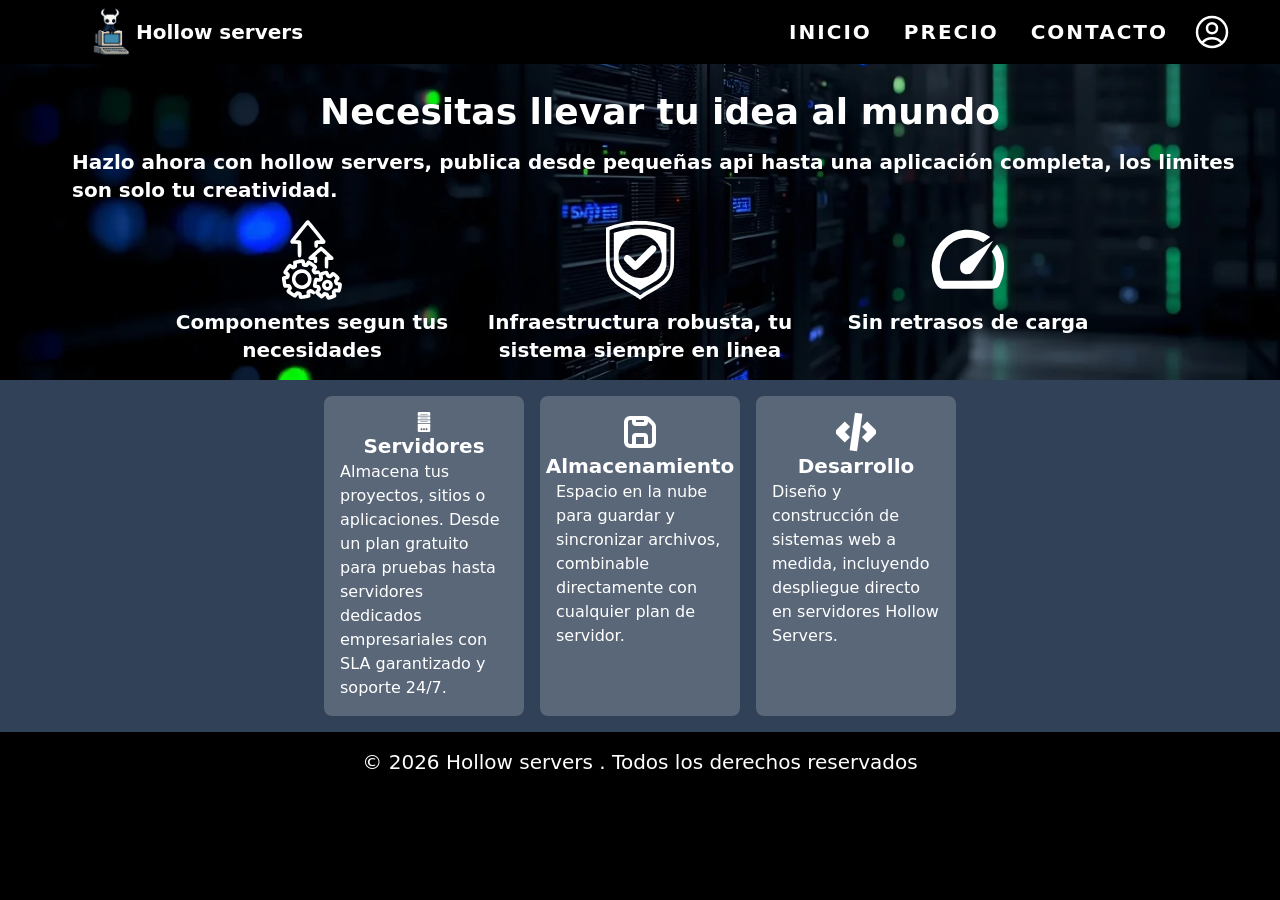
==== commit c173dce4: "mejorasa en diseño responsive" ====
--- a/index.html
+++ b/index.html
@@ -125,7 +125,7 @@
                 <!--Con breal-all todas las palbras hacen salto de linea -->
 
                 <div
-                    class="shrink-0 flex flex-col items-center bg-white/20 p-4 h-40 lg:h-80 w-32 lg:w-60 rounded-lg overflow-y-auto">
+                    class="shrink-0 flex flex-col items-center bg-white/20 p-4 h-auto max-h-80  lg:h-80 w-auto max-w-50 lg:max-h-none lg:w-60 rounded-lg overflow-y-auto">
                     <svg version="1.0" id="Layer_1" xmlns="http://www.w3.org/2000/svg" class="size-10 fill-white"
                         xmlns:xlink="http://www.w3.org/1999/xlink" width="800px" height="800px" viewBox="0 0 64 64"
                         enable-background="new 0 0 64 64" xml:space="preserve">
@@ -135,7 +135,7 @@
                             <circle fill="#231F20" cx="32" cy="55" r="1" />
                             <path
                                 d="M12,60c0,2.211,1.789,4,4,4h32c2.211,0,4-1.789,4-4V38H12V60z M40,52c1.657,0,3,1.344,3,3s-1.343,3-3,3 s-3-1.344-3-3S38.343,52,40,52z M32,52c1.657,0,3,1.344,3,3s-1.343,3-3,3s-3-1.344-3-3S30.343,52,32,52z M24,52 c1.657,0,3,1.344,3,3s-1.343,3-3,3s-3-1.344-3-3S22.343,52,24,52z" />
-                            <path 
+                            <path
                                 d="M12,24h40V14H12V24z M21,18h22c0.553,0,1,0.447,1,1s-0.447,1-1,1H21c-0.553,0-1-0.447-1-1S20.447,18,21,18z" />
                             <path d="M12,36h40V26H12V36z M21,30h22c0.553,0,1,0.447,1,1s-0.447,1-1,1H21c-0.553,0-1-0.447-1-1S20.447,30,21,30z
 		                        " />
@@ -151,7 +151,7 @@
                 </div>
 
                 <div
-                    class="shrink-0 flex flex-col items-center bg-white/20 p-4 h-40 lg:h-80 w-32 lg:w-60 rounded-lg overflow-y-auto">
+                    class="shrink-0 flex flex-col items-center bg-white/20 p-4 h-auto max-h-80  lg:h-80 w-auto max-w-50 lg:max-h-none lg:w-60 rounded-lg overflow-y-auto">
                     <svg fill="#000000" width="800px" height="800px" viewBox="0 0 200 200" data-name="Layer 1"
                         class="size-10 fill-white" id="Layer_1" xmlns="http://www.w3.org/2000/svg">
                         <title />
@@ -165,15 +165,16 @@
                 </div>
 
                 <div
-                    class="shrink-0 flex flex-col items-center bg-white/20 p-4 h-40 lg:h-80 w-32 lg:w-60 rounded-lg overflow-y-auto">
-                    <svg width="800px" height="800px" viewBox="0 0 16 16" 
-                        class="size-10 fill-white stroke-white" xmlns="http://www.w3.org/2000/svg">
-                        <path d="M8.01005 0.858582L6.01005 14.8586L7.98995 15.1414L9.98995 1.14142L8.01005 0.858582Z"/>
-                        <path d="M12.5 11.5L11.0858 10.0858L13.1716 8L11.0858 5.91422L12.5 4.5L16 8L12.5 11.5Z"/>
-                        <path d="M2.82843 8L4.91421 10.0858L3.5 11.5L0 8L3.5 4.5L4.91421 5.91422L2.82843 8Z"/>
+                    class="shrink-0 flex flex-col items-center bg-white/20 p-4 h-auto max-h-80 lg:h-80 w-auto max-w-50 lg:max-h-none lg:w-60 rounded-lg overflow-y-auto">
+                    <svg width="800px" height="800px" viewBox="0 0 16 16" class="size-10 fill-white stroke-white"
+                        xmlns="http://www.w3.org/2000/svg">
+                        <path d="M8.01005 0.858582L6.01005 14.8586L7.98995 15.1414L9.98995 1.14142L8.01005 0.858582Z" />
+                        <path d="M12.5 11.5L11.0858 10.0858L13.1716 8L11.0858 5.91422L12.5 4.5L16 8L12.5 11.5Z" />
+                        <path d="M2.82843 8L4.91421 10.0858L3.5 11.5L0 8L3.5 4.5L4.91421 5.91422L2.82843 8Z" />
                     </svg>
                     <h1 class="text-base lg:text-xl font-bold text-center">Desarrollo</h1>
-                    <p class="text-base">Diseño y construcción de sistemas web a medida, incluyendo despliegue directo en
+                    <p class="text-base">Diseño y construcción de sistemas web a medida, incluyendo despliegue directo
+                        en
                         servidores Hollow Servers.</p>
                 </div>
             </div>
@@ -224,46 +225,48 @@
     <!--Precios-->
     <section id="precioM"
         class="flex flex-col p-4 gap-4 fixed inset-0 top-15 items-center justify-center z-20 bg-black/50 backdrop-blur-md hidden">
-        <svg xmlns="http://www.w3.org/2000/svg" fill="none" viewBox="0 0 24 24" stroke-width="1.5" stroke="currentColor"
-            class="cerrarModal size-6 lg:size-15 border-2 border-white rounded-lg hover:border-red-500 hover:scale-110 hover:stroke-red-500 hover:stroke-2 cursor-pointer self-end">
-            <path stroke-linecap="round" stroke-linejoin="round" d="M6 18 18 6M6 6l12 12" />
-        </svg>
-        <div class="flex flex-row p-2 gap-2 rounded-lg bg-white/50">
-            <h1
-                class="preciosBTN bg-white text-black hover:bg-black font-bold hover:text-white border-2 rounded-lg p-2 border-black hover:border-white cursor-pointer">
-                Servidores</h1>
-            <h1
-                class="preciosBTN bg-gray-700 text-white hover:bg-white font-bold hover:text-black border-2 rounded-lg p-2 border-white hover:border-black cursor-pointer">
-                Almacenamiento</h1>
-            <h1
-                class="preciosBTN bg-gray-700 text-white hover:bg-white font-bold hover:text-black border-2 rounded-lg p-2 border-white hover:border-black cursor-pointer">
-                Desarrollo</h1>
+        <div class="flex flex-row items-center gap-2 ">
+            <div class="flex flex-row p-2 gap-2 rounded-lg bg-white/50 text-xs md:text-lg">
+                <h1 id="btnServer"
+                    class="preciosBTN bg-white text-black hover:bg-black font-bold hover:text-white border-2 rounded-lg p-2 border-black hover:border-white cursor-pointer">
+                    Servidores</h1>
+                <h1 id="btnAlma"
+                    class="preciosBTN bg-gray-700 text-white hover:bg-white font-bold hover:text-black border-2 rounded-lg p-2 border-white hover:border-black cursor-pointer">
+                    Almacenamiento</h1>
+                <h1 id="btnDev"
+                    class="preciosBTN bg-gray-700 text-white hover:bg-white font-bold hover:text-black border-2 rounded-lg p-2 border-white hover:border-black cursor-pointer">
+                    Desarrollo</h1>
+            </div>
+            <svg xmlns="http://www.w3.org/2000/svg" fill="none" viewBox="0 0 24 24" stroke-width="1.5"
+                stroke="currentColor"
+                class="cerrarModal size-6 lg:size-8 justify-self-end-safe border-2 border-white rounded-lg hover:border-red-500 hover:scale-110 hover:stroke-red-500 hover:stroke-2 cursor-pointer">
+                <path stroke-linecap="round" stroke-linejoin="round" d="M6 18 18 6M6 6l12 12" />
+            </svg>
         </div>
         <div class="w-full items-center p-4">
             <!--Con el overflow x se hace que se pueda scrollear cuando no hay espacio-->
             <div
-                class="justify-center h-100 md:h-auto w-full justify-center overflow-y-auto lg:snap-x lg:overflow-x-auto bg-black rounded-lg border-2 border-white">
+                class="justify-center h-100 md:h-auto w-full  overflow-y-auto lg:snap-x lg:overflow-x-auto bg-black rounded-lg border-2 border-white">
                 <!--Con breal-all todas las palbras hacen salto de linea -->
                 <!--Servidores-->
                 <div id="Servidores"
-                    class="Precios-c flex flex-col md:flex-row items-center justify-start text-sm p-4 gap-4 lg:snap-x">
-                    <div
-                        class="shrink-0 flex flex-col items-start bg-white/10 p-4 gap-2 h-auto w-full md:w-60 border border-white rounded-lg overflow-y-auto cursor-pointer hover:border-sky-500 hover:shadow-lg hover:shadow-sky-700">
+                    class="Precios-c flex flex-col md:flex-row items-center md:items-stretch justify-start xl:justify-center text-sm p-4 gap-4 lg:snap-x">
+                    <div
+                        class="shrink-0 flex flex-col items-start bg-white/10 p-4 gap-2 w-full md:w-60 border border-white rounded-lg overflow-y-auto snap-center cursor-pointer hover:border-sky-500 hover:shadow-lg hover:shadow-sky-700">
                         <h1
                             class="text-base lg:text-base font-bold text-center text-black w-full px-2 rounded-xl bg-white">
                             Gratis</h1>
-                        <p class="text-xl font-bold">$0/mes</p>
                         <p><svg xmlns="http://www.w3.org/2000/svg" fill="none" viewBox="0 0 24 24" stroke-width="1.5"
                                 stroke="currentColor" class="size-4 inline">
                                 <path stroke-linecap="round" stroke-linejoin="round" d="m4.5 12.75 6 6 9-13.5" />
                             </svg>
                             1vCPU</p>
-                        <p><svg xmlns="http://www.w3.org/2000/svg" fill="none" viewBox="0 0 24 24" stroke-width="1.5"
-                                stroke="currentColor" class="size-4 inline">
-                                <path stroke-linecap="round" stroke-linejoin="round" d="m4.5 12.75 6 6 9-13.5" />
+                        <p><svg xmlns="http:    //www.w3.org/2000/svg" fill="none" viewBox="0 0 24 24"
+                                stroke-width="1.5" stroke="currentC                        olor" class="size-4 inline">
+                                <path stroke-linecap="round" stroke-line join="round" d="m4.5 12.75 6 6 9-13.5" />
                             </svg>512MB RAM</p>
-                        <P><svg xmlns="http://www.w3.org/2000/svg" fill="none" viewBox="0 0 24 24" stroke-width="1.5"
-                                stroke="currentColor" class="size-4 inline">
+                        <P><svg xmlns="http://www.w3.org/2000/svg" fill="none" viewBox="                0 0 24 24"
+                                stroke-width="1.5" stroke="currentColor" class="size-4 inline">
                                 <path stroke-linecap="round" stroke-linejoin="round" d="m4.5 12.75 6 6 9-13.5" />
                             </svg>10GB SSD</P>
                         <p><svg xmlns="http://www.w3.org/2000/svg" fill="none" viewBox="0 0 24 24" stroke-width="1.5"
@@ -287,9 +290,9 @@
                                 stroke="currentColor" class="size-4 inline">
                                 <path stroke-linecap="round" stroke-linejoin="round" d="M6 18 18 6M6 6l12 12" />
                             </svg>
-                            Copias de seguridad automaticas</p>
-                        <button
-                            class="self-center border-2 border-white p-2 rounded-lg cursor-pointer hover:scale-105 transition delay-50 duration-300 group">Empezar
+                            Copias de seguridad automaticas lore</p>
+                        <button
+                            class="self-center mt-auto border-2 border-white p-2 rounded-lg cursor-pointer hover:scale-105 transition delay-50 duration-300 group">Empezar
                             Gratis
                             <svg xmlns="http://www.w3.org/2000/svg" fill="none" viewBox="0 0 24 24" stroke-width="1.5"
                                 stroke="currentColor"
@@ -302,7 +305,7 @@
                     </div>
 
                     <div
-                        class="shrink-0 flex flex-col items-start bg-white/10 p-4 gap-2 h-auto w-full md:w-60 border border-white rounded-lg overflow-y-auto snap-center cursor-pointer hover:border-sky-500 hover:shadow-lg hover:shadow-sky-700">
+                        class="shrink-0 flex flex-col items-start bg-white/10 p-4 gap-2  w-full md:w-60 border border-white rounded-lg overflow-y-auto snap-center cursor-pointer hover:border-sky-500 hover:shadow-lg hover:shadow-sky-700">
                         <h1
                             class="text-base lg:text-base font-bold text-center text-black w-full px-2 rounded-xl bg-white">
                             Basico</h1>
@@ -343,7 +346,7 @@
                             </svg>
                             Copias de seguridad automaticas</p>
                         <button
-                            class="self-center border-2 border-white p-2 rounded-lg cursor-pointer hover:scale-105 transition delay-50 duration-300 group">Ver
+                            class="self-center mt-auto border-2 border-white p-2 rounded-lg cursor-pointer hover:scale-105 transition delay-50 duration-300 group">Ver
                             plan
                             <svg xmlns="http://www.w3.org/2000/svg" fill="none" viewBox="0 0 24 24" stroke-width="1.5"
                                 stroke="currentColor"
@@ -355,7 +358,7 @@
                     </div>
 
                     <div
-                        class="shrink-0 flex flex-col items-start bg-white/10 p-4 gap-2 h-auto w-full md:w-60 border border-white rounded-lg overflow-y-auto snap-center cursor-pointer hover:border-sky-500 hover:shadow-lg hover:shadow-sky-700">
+                        class="shrink-0 flex flex-col items-start bg-white/10 p-4 gap-2 w-full md:w-60 border border-white rounded-lg overflow-y-auto snap-center cursor-pointer hover:border-sky-500 hover:shadow-lg hover:shadow-sky-700">
                         <h1
                             class="text-base lg:text-base font-bold text-center text-black w-full px-2 rounded-xl bg-white">
                             Estandar</h1>
@@ -396,7 +399,7 @@
                             </svg>
                             Copias de seguridad automaticas</p>
                         <button
-                            class="self-center border-2 border-white p-2 rounded-lg cursor-pointer hover:scale-105 transition delay-50 duration-300 group">Ver
+                            class="self-center mt-auto border-2 border-white p-2 rounded-lg cursor-pointer hover:scale-105 transition delay-50 duration-300 group">Ver
                             plan
                             <svg xmlns="http://www.w3.org/2000/svg" fill="none" viewBox="0 0 24 24" stroke-width="1.5"
                                 stroke="currentColor"
@@ -407,7 +410,7 @@
                         </button>
                     </div>
                     <div
-                        class="shrink-0 flex flex-col items-start bg-white/10 p-4 gap-2 h-auto w-full md:w-60 border border-white rounded-lg overflow-y-auto snap-center cursor-pointer hover:border-sky-500 hover:shadow-lg hover:shadow-sky-700">
+                        class="shrink-0 flex flex-col items-start bg-white/10 p-4 gap-2  w-full md:w-60 border border-white rounded-lg overflow-y-auto snap-center cursor-pointer hover:border-sky-500 hover:shadow-lg hover:shadow-sky-700">
                         <h1
                             class="text-base lg:text-base font-bold text-center text-black w-full px-2 rounded-xl bg-white">
                             Profesional</h1>
@@ -448,7 +451,7 @@
                             </svg>
                             Copias de seguridad Diarias</p>
                         <button
-                            class="self-center border-2 border-white p-2 rounded-lg cursor-pointer hover:scale-105 transition delay-50 duration-300 group">Ver
+                            class="self-center mt-auto border-2 border-white p-2 rounded-lg cursor-pointer hover:scale-105 transition delay-50 duration-300 group">Ver
                             plan
                             <svg xmlns="http://www.w3.org/2000/svg" fill="none" viewBox="0 0 24 24" stroke-width="1.5"
                                 stroke="currentColor"
@@ -459,7 +462,7 @@
                         </button>
                     </div>
                     <div
-                        class="shrink-0 flex flex-col items-start bg-white/10 p-4 gap-2 h-auto w-full md:w-60 border border-white rounded-lg overflow-y-auto snap-center cursor-pointer hover:border-sky-500 hover:shadow-lg hover:shadow-sky-700">
+                        class="shrink-0 flex flex-col items-start bg-white/10 p-4 gap-2  w-full md:w-60 border border-white rounded-lg overflow-y-auto snap-center cursor-pointer hover:border-sky-500 hover:shadow-lg hover:shadow-sky-700">
                         <h1
                             class="text-base lg:text-base font-bold text-center text-black w-full px-2 rounded-xl bg-white">
                             Empresarial</h1>
@@ -500,7 +503,7 @@
                             </svg>
                             Copias de seguridad automaticas</p>
                         <button
-                            class="self-center border-2 border-white p-2 rounded-lg cursor-pointer hover:scale-105 transition delay-50 duration-300 group">Ver
+                            class="self-center mt-auto border-2 border-white p-2 rounded-lg cursor-pointer hover:scale-105 transition delay-50 duration-300 group">Ver
                             plan
                             <svg xmlns="http://www.w3.org/2000/svg" fill="none" viewBox="0 0 24 24" stroke-width="1.5"
                                 stroke="currentColor"
@@ -515,50 +518,45 @@
                     <div class="shrink-0 w-1 invisible">h</div>
                 </div>
                 <div id="Almacenamiento"
-                    class="Precios-c flex flex-col md:flex-row items-center justify-start text-sm p-4 gap-4 lg:snap-x hidden">
+                    class="Precios-c flex flex-col md:flex-row items-center md:items-stretch justify-start xl:justify-center  text-sm p-4 gap-4 lg:snap-x hidden">
                     <div
                         class="shrink-0 flex flex-col items-start bg-white/10 p-4 gap-2 h-auto w-full md:w-60 border border-white rounded-lg overflow-y-auto cursor-pointer hover:border-sky-500 hover:shadow-lg hover:shadow-sky-700">
                         <h1
                             class="text-base lg:text-base font-bold text-center text-black w-full px-2 rounded-xl bg-white">
-                            Gratis Almacenamiento</h1>
+                            Gratis</h1>
                         <p class="text-xl font-bold">$0/mes</p>
                         <p><svg xmlns="http://www.w3.org/2000/svg" fill="none" viewBox="0 0 24 24" stroke-width="1.5"
                                 stroke="currentColor" class="size-4 inline">
                                 <path stroke-linecap="round" stroke-linejoin="round" d="m4.5 12.75 6 6 9-13.5" />
                             </svg>
-                            1vCPU</p>
-                        <p><svg xmlns="http://www.w3.org/2000/svg" fill="none" viewBox="0 0 24 24" stroke-width="1.5"
-                                stroke="currentColor" class="size-4 inline">
-                                <path stroke-linecap="round" stroke-linejoin="round" d="m4.5 12.75 6 6 9-13.5" />
-                            </svg>512MB RAM</p>
-                        <P><svg xmlns="http://www.w3.org/2000/svg" fill="none" viewBox="0 0 24 24" stroke-width="1.5"
-                                stroke="currentColor" class="size-4 inline">
-                                <path stroke-linecap="round" stroke-linejoin="round" d="m4.5 12.75 6 6 9-13.5" />
-                            </svg>10GB SSD</P>
-                        <p><svg xmlns="http://www.w3.org/2000/svg" fill="none" viewBox="0 0 24 24" stroke-width="1.5"
-                                stroke="currentColor" class="size-4 inline">
-                                <path stroke-linecap="round" stroke-linejoin="round" d="m4.5 12.75 6 6 9-13.5" />
-                            </svg>100GB Transferencia</p>
-                        <P><svg xmlns="http://www.w3.org/2000/svg" fill="none" viewBox="0 0 24 24" stroke-width="1.5"
-                                stroke="currentColor" class="size-4 inline">
-                                <path stroke-linecap="round" stroke-linejoin="round" d="m4.5 12.75 6 6 9-13.5" />
-                            </svg>Subdominios Gratuitos</P>
-                        <P><svg xmlns="http://www.w3.org/2000/svg" fill="none" viewBox="0 0 24 24" stroke-width="1.5"
-                                stroke="currentColor" class="size-4 inline">
-                                <path stroke-linecap="round" stroke-linejoin="round" d="m4.5 12.75 6 6 9-13.5" />
-                            </svg>SSL Gratuito</P>
-                        <p><svg xmlns="http://www.w3.org/2000/svg" fill="none" viewBox="0 0 24 24" stroke-width="1.5"
+                            5 GB almacenamiento</p>
+                        <p><svg xmlns="http://www.w3.org/2000/svg" fill="none" viewBox="0 0 24 24" stroke-width="1.5"
+                                stroke="currentColor" class="size-4 inline">
+                                <path stroke-linecap="round" stroke-linejoin="round" d="m4.5 12.75 6 6 9-13.5" />
+                            </svg>Acceso web y móvil</p>
+                        <P><svg xmlns="http://www.w3.org/2000/svg" fill="none" viewBox="0 0 24 24" stroke-width="1.5"
+                                stroke="currentColor" class="size-4 inline">
+                                <path stroke-linecap="round" stroke-linejoin="round" d="m4.5 12.75 6 6 9-13.5" />
+                            </svg>Transferencia básica</P>
+                        <p><svg xmlns="http://www.w3.org/2000/svg" fill="none" viewBox="0 0 24 24" stroke-width="1.5"
+                                stroke="currentColor" class="size-4 inline">
+                                <path stroke-linecap="round" stroke-linejoin="round" d="m4.5 12.75 6 6 9-13.5" />
+                            </svg>1 usuario</p>
+                        <P><svg xmlns="http://www.w3.org/2000/svg" fill="none" viewBox="0 0 24 24" stroke-width="1.5"
                                 stroke="currentColor" class="size-4 inline">
                                 <path stroke-linecap="round" stroke-linejoin="round" d="M6 18 18 6M6 6l12 12" />
-                            </svg>
-                            Soporte</p>
-                        <p><svg xmlns="http://www.w3.org/2000/svg" fill="none" viewBox="0 0 24 24" stroke-width="1.5"
+                            </svg>Sincronización automática</P>
+                        <P><svg xmlns="http://www.w3.org/2000/svg" fill="none" viewBox="0 0 24 24" stroke-width="1.5"
                                 stroke="currentColor" class="size-4 inline">
                                 <path stroke-linecap="round" stroke-linejoin="round" d="M6 18 18 6M6 6l12 12" />
-                            </svg>
-                            Copias de seguridad automaticas</p>
-                        <button
-                            class="self-center border-2 border-white p-2 rounded-lg cursor-pointer hover:scale-105 transition delay-50 duration-300 group">Empezar
+                            </svg>Versionado de archivos</P>
+                        <p><svg xmlns="http://www.w3.org/2000/svg" fill="none" viewBox="0 0 24 24" stroke-width="1.5"
+                                stroke="currentColor" class="size-4 inline">
+                                <path stroke-linecap="round" stroke-linejoin="round" d="M6 18 18 6M6 6l12 12" />
+                            </svg>
+                            Compartir con equipo</p>
+                        <button
+                            class="self-center mt-auto border-2 border-white p-2 rounded-lg cursor-pointer hover:scale-105 transition delay-50 duration-300 group">Empezar
                             Gratis
                             <svg xmlns="http://www.w3.org/2000/svg" fill="none" viewBox="0 0 24 24" stroke-width="1.5"
                                 stroke="currentColor"
@@ -575,44 +573,39 @@
                         <h1
                             class="text-base lg:text-base font-bold text-center text-black w-full px-2 rounded-xl bg-white">
                             Basico</h1>
-                        <p class="text-xl font-bold">$10/mes</p>
-                        <p><svg xmlns="http://www.w3.org/2000/svg" fill="none" viewBox="0 0 24 24" stroke-width="1.5"
-                                stroke="currentColor" class="size-4 inline">
-                                <path stroke-linecap="round" stroke-linejoin="round" d="m4.5 12.75 6 6 9-13.5" />
-                            </svg>
-                            1vCPU</p>
-                        <p><svg xmlns="http://www.w3.org/2000/svg" fill="none" viewBox="0 0 24 24" stroke-width="1.5"
-                                stroke="currentColor" class="size-4 inline">
-                                <path stroke-linecap="round" stroke-linejoin="round" d="m4.5 12.75 6 6 9-13.5" />
-                            </svg>1GB RAM</p>
-                        <P><svg xmlns="http://www.w3.org/2000/svg" fill="none" viewBox="0 0 24 24" stroke-width="1.5"
-                                stroke="currentColor" class="size-4 inline">
-                                <path stroke-linecap="round" stroke-linejoin="round" d="m4.5 12.75 6 6 9-13.5" />
-                            </svg>25GB SSD</P>
-                        <p><svg xmlns="http://www.w3.org/2000/svg" fill="none" viewBox="0 0 24 24" stroke-width="1.5"
-                                stroke="currentColor" class="size-4 inline">
-                                <path stroke-linecap="round" stroke-linejoin="round" d="m4.5 12.75 6 6 9-13.5" />
-                            </svg>500GB Transferencia</p>
-                        <P><svg xmlns="http://www.w3.org/2000/svg" fill="none" viewBox="0 0 24 24" stroke-width="1.5"
-                                stroke="currentColor" class="size-4 inline">
-                                <path stroke-linecap="round" stroke-linejoin="round" d="m4.5 12.75 6 6 9-13.5" />
-                            </svg>1 Dominio Gratuito</P>
-                        <P><svg xmlns="http://www.w3.org/2000/svg" fill="none" viewBox="0 0 24 24" stroke-width="1.5"
-                                stroke="currentColor" class="size-4 inline">
-                                <path stroke-linecap="round" stroke-linejoin="round" d="m4.5 12.75 6 6 9-13.5" />
-                            </svg>SSL Gratuito</P>
-                        <p><svg xmlns="http://www.w3.org/2000/svg" fill="none" viewBox="0 0 24 24" stroke-width="1.5"
-                                stroke="currentColor" class="size-4 inline">
-                                <path stroke-linecap="round" stroke-linejoin="round" d="m4.5 12.75 6 6 9-13.5" />
-                            </svg>
-                            Soporte por correo</p>
-                        <p><svg xmlns="http://www.w3.org/2000/svg" fill="none" viewBox="0 0 24 24" stroke-width="1.5"
+                        <p class="text-xl font-bold">$2/mes</p>
+                        <p><svg xmlns="http://www.w3.org/2000/svg" fill="none" viewBox="0 0 24 24" stroke-width="1.5"
+                                stroke="currentColor" class="size-4 inline">
+                                <path stroke-linecap="round" stroke-linejoin="round" d="m4.5 12.75 6 6 9-13.5" />
+                            </svg>
+                            50 GB almacenamiento</p>
+                        <p><svg xmlns="http://www.w3.org/2000/svg" fill="none" viewBox="0 0 24 24" stroke-width="1.5"
+                                stroke="currentColor" class="size-4 inline">
+                                <path stroke-linecap="round" stroke-linejoin="round" d="m4.5 12.75 6 6 9-13.5" />
+                            </svg>Acceso web y móvil</p>
+                        <P><svg xmlns="http://www.w3.org/2000/svg" fill="none" viewBox="0 0 24 24" stroke-width="1.5"
+                                stroke="currentColor" class="size-4 inline">
+                                <path stroke-linecap="round" stroke-linejoin="round" d="m4.5 12.75 6 6 9-13.5" />
+                            </svg>Sincronización automática</P>
+                        <p><svg xmlns="http://www.w3.org/2000/svg" fill="none" viewBox="0 0 24 24" stroke-width="1.5"
+                                stroke="currentColor" class="size-4 inline">
+                                <path stroke-linecap="round" stroke-linejoin="round" d="m4.5 12.75 6 6 9-13.5" />
+                            </svg>1 usuario</p>
+                        <P><svg xmlns="http://www.w3.org/2000/svg" fill="none" viewBox="0 0 24 24" stroke-width="1.5"
+                                stroke="currentColor" class="size-4 inline">
+                                <path stroke-linecap="round" stroke-linejoin="round" d="m4.5 12.75 6 6 9-13.5" />
+                            </svg>Versionado 30 días</P>
+                        <P><svg xmlns="http://www.w3.org/2000/svg" fill="none" viewBox="0 0 24 24" stroke-width="1.5"
                                 stroke="currentColor" class="size-4 inline">
                                 <path stroke-linecap="round" stroke-linejoin="round" d="M6 18 18 6M6 6l12 12" />
-                            </svg>
-                            Copias de seguridad automaticas</p>
-                        <button
-                            class="self-center border-2 border-white p-2 rounded-lg cursor-pointer hover:scale-105 transition delay-50 duration-300 group">Ver
+                            </svg>Compartir con equipo</P>
+                        <p><svg xmlns="http://www.w3.org/2000/svg" fill="none" viewBox="0 0 24 24" stroke-width="1.5"
+                                stroke="currentColor" class="size-4 inline">
+                                <path stroke-linecap="round" stroke-linejoin="round" d="M6 18 18 6M6 6l12 12" />
+                            </svg>
+                            Cifrado avanzado</p>
+                        <button
+                            class="self-center mt-auto border-2 border-white p-2 rounded-lg cursor-pointer hover:scale-105 transition delay-50 duration-300 group">Ver
                             plan
                             <svg xmlns="http://www.w3.org/2000/svg" fill="none" viewBox="0 0 24 24" stroke-width="1.5"
                                 stroke="currentColor"
@@ -628,148 +621,133 @@
                         <h1
                             class="text-base lg:text-base font-bold text-center text-black w-full px-2 rounded-xl bg-white">
                             Estandar</h1>
-                        <p class="text-xl font-bold">$20/mes</p>
-                        <p><svg xmlns="http://www.w3.org/2000/svg" fill="none" viewBox="0 0 24 24" stroke-width="1.5"
-                                stroke="currentColor" class="size-4 inline">
-                                <path stroke-linecap="round" stroke-linejoin="round" d="m4.5 12.75 6 6 9-13.5" />
-                            </svg>
-                            2vCPU</p>
-                        <p><svg xmlns="http://www.w3.org/2000/svg" fill="none" viewBox="0 0 24 24" stroke-width="1.5"
-                                stroke="currentColor" class="size-4 inline">
-                                <path stroke-linecap="round" stroke-linejoin="round" d="m4.5 12.75 6 6 9-13.5" />
-                            </svg>3GB RAM</p>
-                        <P><svg xmlns="http://www.w3.org/2000/svg" fill="none" viewBox="0 0 24 24" stroke-width="1.5"
-                                stroke="currentColor" class="size-4 inline">
-                                <path stroke-linecap="round" stroke-linejoin="round" d="m4.5 12.75 6 6 9-13.5" />
-                            </svg>50GB SSD</P>
-                        <p><svg xmlns="http://www.w3.org/2000/svg" fill="none" viewBox="0 0 24 24" stroke-width="1.5"
-                                stroke="currentColor" class="size-4 inline">
-                                <path stroke-linecap="round" stroke-linejoin="round" d="m4.5 12.75 6 6 9-13.5" />
-                            </svg>1TB Transferencia</p>
-                        <P><svg xmlns="http://www.w3.org/2000/svg" fill="none" viewBox="0 0 24 24" stroke-width="1.5"
-                                stroke="currentColor" class="size-4 inline">
-                                <path stroke-linecap="round" stroke-linejoin="round" d="m4.5 12.75 6 6 9-13.5" />
-                            </svg>3 Dominios Gratuitos</P>
-                        <P><svg xmlns="http://www.w3.org/2000/svg" fill="none" viewBox="0 0 24 24" stroke-width="1.5"
-                                stroke="currentColor" class="size-4 inline">
-                                <path stroke-linecap="round" stroke-linejoin="round" d="m4.5 12.75 6 6 9-13.5" />
-                            </svg>SSL Gratuito</P>
+                        <p class="text-xl font-bold">$6/mes</p>
+                        <p><svg xmlns="http://www.w3.org/2000/svg" fill="none" viewBox="0 0 24 24" stroke-width="1.5"
+                                stroke="currentColor" class="size-4 inline">
+                                <path stroke-linecap="round" stroke-linejoin="round" d="m4.5 12.75 6 6 9-13.5" />
+                            </svg>
+                            200 GB almacenamiento</p>
+                        <p><svg xmlns="http://www.w3.org/2000/svg" fill="none" viewBox="0 0 24 24" stroke-width="1.5"
+                                stroke="currentColor" class="size-4 inline">
+                                <path stroke-linecap="round" stroke-linejoin="round" d="m4.5 12.75 6 6 9-13.5" />
+                            </svg>Acceso web y móvil</p>
+                        <P><svg xmlns="http://www.w3.org/2000/svg" fill="none" viewBox="0 0 24 24" stroke-width="1.5"
+                                stroke="currentColor" class="size-4 inline">
+                                <path stroke-linecap="round" stroke-linejoin="round" d="m4.5 12.75 6 6 9-13.5" />
+                            </svg>Sincronización automática</P>
+                        <p><svg xmlns="http://www.w3.org/2000/svg" fill="none" viewBox="0 0 24 24" stroke-width="1.5"
+                                stroke="currentColor" class="size-4 inline">
+                                <path stroke-linecap="round" stroke-linejoin="round" d="m4.5 12.75 6 6 9-13.5" />
+                            </svg>Hasta 3 usuarios</p>
+                        <P><svg xmlns="http://www.w3.org/2000/svg" fill="none" viewBox="0 0 24 24" stroke-width="1.5"
+                                stroke="currentColor" class="size-4 inline">
+                                <path stroke-linecap="round" stroke-linejoin="round" d="m4.5 12.75 6 6 9-13.5" />
+                            </svg>Versionado 90 días</P>
+                        <P><svg xmlns="http://www.w3.org/2000/svg" fill="none" viewBox="0 0 24 24" stroke-width="1.5"
+                                stroke="currentColor" class="size-4 inline">
+                                <path stroke-linecap="round" stroke-linejoin="round" d="m4.5 12.75 6 6 9-13.5" />
+                            </svg>Compartir con equipo</P>
+                        <p><svg xmlns="http://www.w3.org/2000/svg" fill="none" viewBox="0 0 24 24" stroke-width="1.5"
+                                stroke="currentColor" class="size-4 inline">
+                                <path stroke-linecap="round" stroke-linejoin="round" d="m4.5 12.75 6 6 9-13.5" />
+                            </svg>
+                            Cifrado en tránsito</p>
+                        <button
+                            class="self-center mt-auto border-2 border-white p-2 rounded-lg cursor-pointer hover:scale-105 transition delay-50 duration-300 group">Ver
+                            plan
+                            <svg xmlns="http://www.w3.org/2000/svg" fill="none" viewBox="0 0 24 24" stroke-width="1.5"
+                                stroke="currentColor"
+                                class="size-4 inline group-hover:-translate-y-1 group-hover:translate-x-1 transition delay-50 duration-300">
+                                <path stroke-linecap="round" stroke-linejoin="round"
+                                    d="m4.5 19.5 15-15m0 0H8.25m11.25 0v11.25" />
+                            </svg>
+                        </button>
+                    </div>
+                    <div
+                        class="shrink-0 flex flex-col items-start bg-white/10 p-4 gap-2 h-auto w-full md:w-60 border border-white rounded-lg overflow-y-auto snap-center">
+                        <h1
+                            class="text-base lg:text-base font-bold text-center text-black w-full px-2 rounded-xl bg-white">
+                            Profesional</h1>
+                        <p class="text-xl font-bold">$18/mes</p>
+                        <p><svg xmlns="http://www.w3.org/2000/svg" fill="none" viewBox="0 0 24 24" stroke-width="1.5"
+                                stroke="currentColor" class="size-4 inline">
+                                <path stroke-linecap="round" stroke-linejoin="round" d="m4.5 12.75 6 6 9-13.5" />
+                            </svg>
+                            1 TB almacenamiento</p>
+                        <p><svg xmlns="http://www.w3.org/2000/svg" fill="none" viewBox="0 0 24 24" stroke-width="1.5"
+                                stroke="currentColor" class="size-4 inline">
+                                <path stroke-linecap="round" stroke-linejoin="round" d="m4.5 12.75 6 6 9-13.5" />
+                            </svg>Acceso web y móvil</p>
+                        <P><svg xmlns="http://www.w3.org/2000/svg" fill="none" viewBox="0 0 24 24" stroke-width="1.5"
+                                stroke="currentColor" class="size-4 inline">
+                                <path stroke-linecap="round" stroke-linejoin="round" d="m4.5 12.75 6 6 9-13.5" />
+                            </svg>Sincronización en tiempo real</P>
+                        <p><svg xmlns="http://www.w3.org/2000/svg" fill="none" viewBox="0 0 24 24" stroke-width="1.5"
+                                stroke="currentColor" class="size-4 inline">
+                                <path stroke-linecap="round" stroke-linejoin="round" d="m4.5 12.75 6 6 9-13.5" />
+                            </svg>Hasta 10 usuarios</p>
+                        <P><svg xmlns="http://www.w3.org/2000/svg" fill="none" viewBox="0 0 24 24" stroke-width="1.5"
+                                stroke="currentColor" class="size-4 inline">
+                                <path stroke-linecap="round" stroke-linejoin="round" d="m4.5 12.75 6 6 9-13.5" />
+                            </svg>Versionado 1 año</P>
+                        <P><svg xmlns="http://www.w3.org/2000/svg" fill="none" viewBox="0 0 24 24" stroke-width="1.5"
+                                stroke="currentColor" class="size-4 inline">
+                                <path stroke-linecap="round" stroke-linejoin="round" d="m4.5 12.75 6 6 9-13.5" />
+                            </svg>Gestión de permisos</P>
+                        <p><svg xmlns="http://www.w3.org/2000/svg" fill="none" viewBox="0 0 24 24" stroke-width="1.5"
+                                stroke="currentColor" class="size-4 inline">
+                                <path stroke-linecap="round" stroke-linejoin="round" d="m4.5 12.75 6 6 9-13.5" />
+                            </svg>
+                            Cifrado extremo a extremo</p>
+                        <button
+                            class="self-center mt-auto border-2 border-white p-2 rounded-lg cursor-pointer hover:scale-105 transition delay-50 duration-300 group">Ver
+                            plan
+                            <svg xmlns="http://www.w3.org/2000/svg" fill="none" viewBox="0 0 24 24" stroke-width="1.5"
+                                stroke="currentColor"
+                                class="size-4 inline group-hover:-translate-y-1 group-hover:translate-x-1 transition delay-50 duration-300">
+                                <path stroke-linecap="round" stroke-linejoin="round"
+                                    d="m4.5 19.5 15-15m0 0H8.25m11.25 0v11.25" />
+                            </svg>
+                        </button>
+                    </div>
+                    <div
+                        class="shrink-0 flex flex-col items-start bg-white/10 p-4 gap-2 h-auto w-full md:w-60 border border-white rounded-lg overflow-y-auto snap-center">
+                        <h1
+                            class="text-base lg:text-base font-bold text-center text-black w-full px-2 rounded-xl bg-white">
+                            Empresarial</h1>
+                        <p class="text-xl font-bold">$80/mes</p>
+                        <p><svg xmlns="http://www.w3.org/2000/svg" fill="none" viewBox="0 0 24 24" stroke-width="1.5"
+                                stroke="currentColor" class="size-4 inline">
+                                <path stroke-linecap="round" stroke-linejoin="round" d="m4.5 12.75 6 6 9-13.5" />
+                            </svg>
+                            5 TB+ (escalable)</p>
+                        <p><svg xmlns="http://www.w3.org/2000/svg" fill="none" viewBox="0 0 24 24" stroke-width="1.5"
+                                stroke="currentColor" class="size-4 inline">
+                                <path stroke-linecap="round" stroke-linejoin="round" d="m4.5 12.75 6 6 9-13.5" />
+                            </svg>Usuarios ilimitados</p>
+                        <P><svg xmlns="http://www.w3.org/2000/svg" fill="none" viewBox="0 0 24 24" stroke-width="1.5"
+                                stroke="currentColor" class="size-4 inline">
+                                <path stroke-linecap="round" stroke-linejoin="round" d="m4.5 12.75 6 6 9-13.5" />
+                            </svg>Sincronización en tiempo real</P>
+                        <p><svg xmlns="http://www.w3.org/2000/svg" fill="none" viewBox="0 0 24 24" stroke-width="1.5"
+                                stroke="currentColor" class="size-4 inline">
+                                <path stroke-linecap="round" stroke-linejoin="round" d="m4.5 12.75 6 6 9-13.5" />
+                            </svg>Versionado ilimitado</p>
+                        <P><svg xmlns="http://www.w3.org/2000/svg" fill="none" viewBox="0 0 24 24" stroke-width="1.5"
+                                stroke="currentColor" class="size-4 inline">
+                                <path stroke-linecap="round" stroke-linejoin="round" d="m4.5 12.75 6 6 9-13.5" />
+                            </svg>Auditoría de accesos</P>
+                        <P><svg xmlns="http://www.w3.org/2000/svg" fill="none" viewBox="0 0 24 24" stroke-width="1.5"
+                                stroke="currentColor" class="size-4 inline">
+                                <path stroke-linecap="round" stroke-linejoin="round" d="m4.5 12.75 6 6 9-13.5" />
+                            </svg>SLA 99.9%</P>
                         <p><svg xmlns="http://www.w3.org/2000/svg" fill="none" viewBox="0 0 24 24" stroke-width="1.5"
                                 stroke="currentColor" class="size-4 inline">
                                 <path stroke-linecap="round" stroke-linejoin="round" d="m4.5 12.75 6 6 9-13.5" />
                             </svg>
                             Soporte 24/7</p>
-                        <p><svg xmlns="http://www.w3.org/2000/svg" fill="none" viewBox="0 0 24 24" stroke-width="1.5"
-                                stroke="currentColor" class="size-4 inline">
-                                <path stroke-linecap="round" stroke-linejoin="round" d="m4.5 12.75 6 6 9-13.5" />
-                            </svg>
-                            Copias de seguridad automaticas</p>
-                        <button
-                            class="self-center border-2 border-white p-2 rounded-lg cursor-pointer hover:scale-105 transition delay-50 duration-300 group">Ver
-                            plan
-                            <svg xmlns="http://www.w3.org/2000/svg" fill="none" viewBox="0 0 24 24" stroke-width="1.5"
-                                stroke="currentColor"
-                                class="size-4 inline group-hover:-translate-y-1 group-hover:translate-x-1 transition delay-50 duration-300">
-                                <path stroke-linecap="round" stroke-linejoin="round"
-                                    d="m4.5 19.5 15-15m0 0H8.25m11.25 0v11.25" />
-                            </svg>
-                        </button>
-                    </div>
-                    <div
-                        class="shrink-0 flex flex-col items-start bg-white/10 p-4 gap-2 h-auto w-full md:w-60 border border-white rounded-lg overflow-y-auto snap-center">
-                        <h1
-                            class="text-base lg:text-base font-bold text-center text-black w-full px-2 rounded-xl bg-white">
-                            Profesional</h1>
-                        <p class="text-xl font-bold">$35/mes</p>
-                        <p><svg xmlns="http://www.w3.org/2000/svg" fill="none" viewBox="0 0 24 24" stroke-width="1.5"
-                                stroke="currentColor" class="size-4 inline">
-                                <path stroke-linecap="round" stroke-linejoin="round" d="m4.5 12.75 6 6 9-13.5" />
-                            </svg>
-                            4vCPU</p>
-                        <p><svg xmlns="http://www.w3.org/2000/svg" fill="none" viewBox="0 0 24 24" stroke-width="1.5"
-                                stroke="currentColor" class="size-4 inline">
-                                <path stroke-linecap="round" stroke-linejoin="round" d="m4.5 12.75 6 6 9-13.5" />
-                            </svg>8GB RAM</p>
-                        <P><svg xmlns="http://www.w3.org/2000/svg" fill="none" viewBox="0 0 24 24" stroke-width="1.5"
-                                stroke="currentColor" class="size-4 inline">
-                                <path stroke-linecap="round" stroke-linejoin="round" d="m4.5 12.75 6 6 9-13.5" />
-                            </svg>100GB SSD</P>
-                        <p><svg xmlns="http://www.w3.org/2000/svg" fill="none" viewBox="0 0 24 24" stroke-width="1.5"
-                                stroke="currentColor" class="size-4 inline">
-                                <path stroke-linecap="round" stroke-linejoin="round" d="m4.5 12.75 6 6 9-13.5" />
-                            </svg>2TB Transferencia</p>
-                        <P><svg xmlns="http://www.w3.org/2000/svg" fill="none" viewBox="0 0 24 24" stroke-width="1.5"
-                                stroke="currentColor" class="size-4 inline">
-                                <path stroke-linecap="round" stroke-linejoin="round" d="m4.5 12.75 6 6 9-13.5" />
-                            </svg>7 Dominios Gratuitos</P>
-                        <P><svg xmlns="http://www.w3.org/2000/svg" fill="none" viewBox="0 0 24 24" stroke-width="1.5"
-                                stroke="currentColor" class="size-4 inline">
-                                <path stroke-linecap="round" stroke-linejoin="round" d="m4.5 12.75 6 6 9-13.5" />
-                            </svg>SSL Gratuito + Panel avanzado</P>
-                        <p><svg xmlns="http://www.w3.org/2000/svg" fill="none" viewBox="0 0 24 24" stroke-width="1.5"
-                                stroke="currentColor" class="size-4 inline">
-                                <path stroke-linecap="round" stroke-linejoin="round" d="m4.5 12.75 6 6 9-13.5" />
-                            </svg>
-                            Soporte 24/7</p>
-                        <p><svg xmlns="http://www.w3.org/2000/svg" fill="none" viewBox="0 0 24 24" stroke-width="1.5"
-                                stroke="currentColor" class="size-4 inline">
-                                <path stroke-linecap="round" stroke-linejoin="round" d="m4.5 12.75 6 6 9-13.5" />
-                            </svg>
-                            Copias de seguridad Diarias</p>
-                        <button
-                            class="self-center border-2 border-white p-2 rounded-lg cursor-pointer hover:scale-105 transition delay-50 duration-300 group">Ver
-                            plan
-                            <svg xmlns="http://www.w3.org/2000/svg" fill="none" viewBox="0 0 24 24" stroke-width="1.5"
-                                stroke="currentColor"
-                                class="size-4 inline group-hover:-translate-y-1 group-hover:translate-x-1 transition delay-50 duration-300">
-                                <path stroke-linecap="round" stroke-linejoin="round"
-                                    d="m4.5 19.5 15-15m0 0H8.25m11.25 0v11.25" />
-                            </svg>
-                        </button>
-                    </div>
-                    <div
-                        class="shrink-0 flex flex-col items-start bg-white/10 p-4 gap-2 h-auto w-full md:w-60 border border-white rounded-lg overflow-y-auto snap-center">
-                        <h1
-                            class="text-base lg:text-base font-bold text-center text-black w-full px-2 rounded-xl bg-white">
-                            Empresarial</h1>
-                        <p class="text-xl font-bold">$100/mes</p>
-                        <p><svg xmlns="http://www.w3.org/2000/svg" fill="none" viewBox="0 0 24 24" stroke-width="1.5"
-                                stroke="currentColor" class="size-4 inline">
-                                <path stroke-linecap="round" stroke-linejoin="round" d="m4.5 12.75 6 6 9-13.5" />
-                            </svg>
-                            8vCPU</p>
-                        <p><svg xmlns="http://www.w3.org/2000/svg" fill="none" viewBox="0 0 24 24" stroke-width="1.5"
-                                stroke="currentColor" class="size-4 inline">
-                                <path stroke-linecap="round" stroke-linejoin="round" d="m4.5 12.75 6 6 9-13.5" />
-                            </svg>16GB RAM</p>
-                        <P><svg xmlns="http://www.w3.org/2000/svg" fill="none" viewBox="0 0 24 24" stroke-width="1.5"
-                                stroke="currentColor" class="size-4 inline">
-                                <path stroke-linecap="round" stroke-linejoin="round" d="m4.5 12.75 6 6 9-13.5" />
-                            </svg>1TB SSD</P>
-                        <p><svg xmlns="http://www.w3.org/2000/svg" fill="none" viewBox="0 0 24 24" stroke-width="1.5"
-                                stroke="currentColor" class="size-4 inline">
-                                <path stroke-linecap="round" stroke-linejoin="round" d="m4.5 12.75 6 6 9-13.5" />
-                            </svg>Transferencia sin limites</p>
-                        <P><svg xmlns="http://www.w3.org/2000/svg" fill="none" viewBox="0 0 24 24" stroke-width="1.5"
-                                stroke="currentColor" class="size-4 inline">
-                                <path stroke-linecap="round" stroke-linejoin="round" d="m4.5 12.75 6 6 9-13.5" />
-                            </svg>12 Dominios Gratuitos</P>
-                        <P><svg xmlns="http://www.w3.org/2000/svg" fill="none" viewBox="0 0 24 24" stroke-width="1.5"
-                                stroke="currentColor" class="size-4 inline">
-                                <path stroke-linecap="round" stroke-linejoin="round" d="m4.5 12.75 6 6 9-13.5" />
-                            </svg>SLA 99.9%</P>
-                        <p><svg xmlns="http://www.w3.org/2000/svg" fill="none" viewBox="0 0 24 24" stroke-width="1.5"
-                                stroke="currentColor" class="size-4 inline">
-                                <path stroke-linecap="round" stroke-linejoin="round" d="m4.5 12.75 6 6 9-13.5" />
-                            </svg>
-                            Soporte 24/7</p>
-                        <p><svg xmlns="http://www.w3.org/2000/svg" fill="none" viewBox="0 0 24 24" stroke-width="1.5"
-                                stroke="currentColor" class="size-4 inline">
-                                <path stroke-linecap="round" stroke-linejoin="round" d="m4.5 12.75 6 6 9-13.5" />
-                            </svg>
-                            Copias de seguridad automaticas</p>
-                        <button
-                            class="self-center border-2 border-white p-2 rounded-lg cursor-pointer hover:scale-105 transition delay-50 duration-300 group">Ver
+                        <button
+                            class="self-center mt-auto border-2 border-white p-2 rounded-lg cursor-pointer hover:scale-105 transition delay-50 duration-300 group">Ver
                             plan
                             <svg xmlns="http://www.w3.org/2000/svg" fill="none" viewBox="0 0 24 24" stroke-width="1.5"
                                 stroke="currentColor"
@@ -786,50 +764,41 @@
 
                 <!--Precios de desarrollo-->
                 <div id="Desarrollo"
-                    class="Precios-c flex flex-col md:flex-row items-center justify-start text-sm p-4 gap-4 lg:snap-x hidden">
-                    <div
-                        class="shrink-0 flex flex-col items-start bg-white/10 p-4 gap-2 h-auto w-full md:w-60 border border-white rounded-lg overflow-y-auto">
-                        <h1
-                            class="text-base lg:text-base font-bold text-center text-black w-full px-2 rounded-xl bg-white">
-                            Gratis Desarrollo</h1>
+                    class="Precios-c flex flex-col md:flex-row items-center md:items-stretch justify-start xl:justify-center  text-sm p-4 gap-4 lg:snap-x hidden">
+                    <div
+                        class="shrink-0 flex flex-col items-start bg-white/10 p-4 gap-2 h-auto w-full md:w-60 border border-white rounded-lg overflow-y-auto cursor-pointer hover:border-sky-500 hover:shadow-lg hover:shadow-sky-700">
+                        <h1
+                            class="text-base lg:text-base font-bold text-center text-black w-full px-2 rounded-xl bg-white">
+                            Gratis</h1>
                         <p class="text-xl font-bold">$0/mes</p>
                         <p><svg xmlns="http://www.w3.org/2000/svg" fill="none" viewBox="0 0 24 24" stroke-width="1.5"
                                 stroke="currentColor" class="size-4 inline">
                                 <path stroke-linecap="round" stroke-linejoin="round" d="m4.5 12.75 6 6 9-13.5" />
                             </svg>
-                            1vCPU</p>
-                        <p><svg xmlns="http://www.w3.org/2000/svg" fill="none" viewBox="0 0 24 24" stroke-width="1.5"
-                                stroke="currentColor" class="size-4 inline">
-                                <path stroke-linecap="round" stroke-linejoin="round" d="m4.5 12.75 6 6 9-13.5" />
-                            </svg>512MB RAM</p>
-                        <P><svg xmlns="http://www.w3.org/2000/svg" fill="none" viewBox="0 0 24 24" stroke-width="1.5"
-                                stroke="currentColor" class="size-4 inline">
-                                <path stroke-linecap="round" stroke-linejoin="round" d="m4.5 12.75 6 6 9-13.5" />
-                            </svg>10GB SSD</P>
-                        <p><svg xmlns="http://www.w3.org/2000/svg" fill="none" viewBox="0 0 24 24" stroke-width="1.5"
-                                stroke="currentColor" class="size-4 inline">
-                                <path stroke-linecap="round" stroke-linejoin="round" d="m4.5 12.75 6 6 9-13.5" />
-                            </svg>100GB Transferencia</p>
-                        <P><svg xmlns="http://www.w3.org/2000/svg" fill="none" viewBox="0 0 24 24" stroke-width="1.5"
-                                stroke="currentColor" class="size-4 inline">
-                                <path stroke-linecap="round" stroke-linejoin="round" d="m4.5 12.75 6 6 9-13.5" />
-                            </svg>Subdominios Gratuitos</P>
-                        <P><svg xmlns="http://www.w3.org/2000/svg" fill="none" viewBox="0 0 24 24" stroke-width="1.5"
-                                stroke="currentColor" class="size-4 inline">
-                                <path stroke-linecap="round" stroke-linejoin="round" d="m4.5 12.75 6 6 9-13.5" />
-                            </svg>SSL Gratuito</P>
-                        <p><svg xmlns="http://www.w3.org/2000/svg" fill="none" viewBox="0 0 24 24" stroke-width="1.5"
+                            Plantillas para proyectos web</p>
+                        <p><svg xmlns="http://www.w3.org/2000/svg" fill="none" viewBox="0 0 24 24" stroke-width="1.5"
+                                stroke="currentColor" class="size-4 inline">
+                                <path stroke-linecap="round" stroke-linejoin="round" d="m4.5 12.75 6 6 9-13.5" />
+                            </svg>Completamente personalizable</p>
+                        <P><svg xmlns="http://www.w3.org/2000/svg" fill="none" viewBox="0 0 24 24" stroke-width="1.5"
+                                stroke="currentColor" class="size-4 inline">
+                                <path stroke-linecap="round" stroke-linejoin="round" d="m4.5 12.75 6 6 9-13.5" />
+                            </svg>Sin derechos de autor</P>
+                        <p><svg xmlns="http://www.w3.org/2000/svg" fill="none" viewBox="0 0 24 24" stroke-width="1.5"
+                                stroke="currentColor" class="size-4 inline">
+                                <path stroke-linecap="round" stroke-linejoin="round" d="m4.5 12.75 6 6 9-13.5" />
+                            </svg>Sin limites de uso</p>
+                        <P><svg xmlns="http://www.w3.org/2000/svg" fill="none" viewBox="0 0 24 24" stroke-width="1.5"
                                 stroke="currentColor" class="size-4 inline">
                                 <path stroke-linecap="round" stroke-linejoin="round" d="M6 18 18 6M6 6l12 12" />
-                            </svg>
-                            Soporte</p>
+                            </svg>Consultoria</P>
                         <p><svg xmlns="http://www.w3.org/2000/svg" fill="none" viewBox="0 0 24 24" stroke-width="1.5"
                                 stroke="currentColor" class="size-4 inline">
                                 <path stroke-linecap="round" stroke-linejoin="round" d="M6 18 18 6M6 6l12 12" />
                             </svg>
-                            Copias de seguridad automaticas</p>
-                        <button
-                            class="self-center border-2 border-white p-2 rounded-lg cursor-pointer hover:scale-105 transition delay-50 duration-300 group">Empezar
+                            Codigo personalizado</p>
+                        <button
+                            class="self-center mt-auto border-2 border-white p-2 rounded-lg cursor-pointer hover:scale-105 transition delay-50 duration-300 group">Empezar
                             Gratis
                             <svg xmlns="http://www.w3.org/2000/svg" fill="none" viewBox="0 0 24 24" stroke-width="1.5"
                                 stroke="currentColor"
@@ -845,45 +814,40 @@
                         class="shrink-0 flex flex-col items-start bg-white/10 p-4 gap-2 h-auto w-full md:w-60 border border-white rounded-lg overflow-y-auto snap-center">
                         <h1
                             class="text-base lg:text-base font-bold text-center text-black w-full px-2 rounded-xl bg-white">
-                            Basico</h1>
-                        <p class="text-xl font-bold">$10/mes</p>
-                        <p><svg xmlns="http://www.w3.org/2000/svg" fill="none" viewBox="0 0 24 24" stroke-width="1.5"
-                                stroke="currentColor" class="size-4 inline">
-                                <path stroke-linecap="round" stroke-linejoin="round" d="m4.5 12.75 6 6 9-13.5" />
-                            </svg>
-                            1vCPU</p>
-                        <p><svg xmlns="http://www.w3.org/2000/svg" fill="none" viewBox="0 0 24 24" stroke-width="1.5"
-                                stroke="currentColor" class="size-4 inline">
-                                <path stroke-linecap="round" stroke-linejoin="round" d="m4.5 12.75 6 6 9-13.5" />
-                            </svg>1GB RAM</p>
-                        <P><svg xmlns="http://www.w3.org/2000/svg" fill="none" viewBox="0 0 24 24" stroke-width="1.5"
-                                stroke="currentColor" class="size-4 inline">
-                                <path stroke-linecap="round" stroke-linejoin="round" d="m4.5 12.75 6 6 9-13.5" />
-                            </svg>25GB SSD</P>
-                        <p><svg xmlns="http://www.w3.org/2000/svg" fill="none" viewBox="0 0 24 24" stroke-width="1.5"
-                                stroke="currentColor" class="size-4 inline">
-                                <path stroke-linecap="round" stroke-linejoin="round" d="m4.5 12.75 6 6 9-13.5" />
-                            </svg>500GB Transferencia</p>
-                        <P><svg xmlns="http://www.w3.org/2000/svg" fill="none" viewBox="0 0 24 24" stroke-width="1.5"
-                                stroke="currentColor" class="size-4 inline">
-                                <path stroke-linecap="round" stroke-linejoin="round" d="m4.5 12.75 6 6 9-13.5" />
-                            </svg>1 Dominio Gratuito</P>
-                        <P><svg xmlns="http://www.w3.org/2000/svg" fill="none" viewBox="0 0 24 24" stroke-width="1.5"
-                                stroke="currentColor" class="size-4 inline">
-                                <path stroke-linecap="round" stroke-linejoin="round" d="m4.5 12.75 6 6 9-13.5" />
-                            </svg>SSL Gratuito</P>
-                        <p><svg xmlns="http://www.w3.org/2000/svg" fill="none" viewBox="0 0 24 24" stroke-width="1.5"
-                                stroke="currentColor" class="size-4 inline">
-                                <path stroke-linecap="round" stroke-linejoin="round" d="m4.5 12.75 6 6 9-13.5" />
-                            </svg>
-                            Soporte por correo</p>
+                            Landing page</h1>
+                        <p class="text-xl font-bold">$150/Pago Unico</p>
+                        <p><svg xmlns="http://www.w3.org/2000/svg" fill="none" viewBox="0 0 24 24" stroke-width="1.5"
+                                stroke="currentColor" class="size-4 inline">
+                                <path stroke-linecap="round" stroke-linejoin="round" d="m4.5 12.75 6 6 9-13.5" />
+                            </svg>
+                            Diseño responsive</p>
+                        <p><svg xmlns="http://www.w3.org/2000/svg" fill="none" viewBox="0 0 24 24" stroke-width="1.5"
+                                stroke="currentColor" class="size-4 inline">
+                                <path stroke-linecap="round" stroke-linejoin="round" d="m4.5 12.75 6 6 9-13.5" />
+                            </svg>Hasta 5 secciones</p>
+                        <P><svg xmlns="http://www.w3.org/2000/svg" fill="none" viewBox="0 0 24 24" stroke-width="1.5"
+                                stroke="currentColor" class="size-4 inline">
+                                <path stroke-linecap="round" stroke-linejoin="round" d="m4.5 12.75 6 6 9-13.5" />
+                            </svg>Formulario de contacto</P>
+                        <p><svg xmlns="http://www.w3.org/2000/svg" fill="none" viewBox="0 0 24 24" stroke-width="1.5"
+                                stroke="currentColor" class="size-4 inline">
+                                <path stroke-linecap="round" stroke-linejoin="round" d="m4.5 12.75 6 6 9-13.5" />
+                            </svg>SEO básico</p>
+                        <P><svg xmlns="http://www.w3.org/2000/svg" fill="none" viewBox="0 0 24 24" stroke-width="1.5"
+                                stroke="currentColor" class="size-4 inline">
+                                <path stroke-linecap="round" stroke-linejoin="round" d="m4.5 12.75 6 6 9-13.5" />
+                            </svg>Entrega en 15 días</P>
+                        <P><svg xmlns="http://www.w3.org/2000/svg" fill="none" viewBox="0 0 24 24" stroke-width="1.5"
+                                stroke="currentColor" class="size-4 inline">
+                                <path stroke-linecap="round" stroke-linejoin="round" d="m4.5 12.75 6 6 9-13.5" />
+                            </svg>1 revisión incluida</P>
                         <p><svg xmlns="http://www.w3.org/2000/svg" fill="none" viewBox="0 0 24 24" stroke-width="1.5"
                                 stroke="currentColor" class="size-4 inline">
                                 <path stroke-linecap="round" stroke-linejoin="round" d="M6 18 18 6M6 6l12 12" />
                             </svg>
-                            Copias de seguridad automaticas</p>
-                        <button
-                            class="self-center border-2 border-white p-2 rounded-lg cursor-pointer hover:scale-105 transition delay-50 duration-300 group">Ver
+                            Backend</p>
+                        <button
+                            class="self-center mt-auto border-2 border-white p-2 rounded-lg cursor-pointer hover:scale-105 transition delay-50 duration-300 group">Ver
                             plan
                             <svg xmlns="http://www.w3.org/2000/svg" fill="none" viewBox="0 0 24 24" stroke-width="1.5"
                                 stroke="currentColor"
@@ -898,45 +862,40 @@
                         class="shrink-0 flex flex-col items-start bg-white/10 p-4 gap-2 h-auto w-full md:w-60 border border-white rounded-lg overflow-y-auto snap-center">
                         <h1
                             class="text-base lg:text-base font-bold text-center text-black w-full px-2 rounded-xl bg-white">
-                            Estandar</h1>
-                        <p class="text-xl font-bold">$20/mes</p>
-                        <p><svg xmlns="http://www.w3.org/2000/svg" fill="none" viewBox="0 0 24 24" stroke-width="1.5"
-                                stroke="currentColor" class="size-4 inline">
-                                <path stroke-linecap="round" stroke-linejoin="round" d="m4.5 12.75 6 6 9-13.5" />
-                            </svg>
-                            2vCPU</p>
-                        <p><svg xmlns="http://www.w3.org/2000/svg" fill="none" viewBox="0 0 24 24" stroke-width="1.5"
-                                stroke="currentColor" class="size-4 inline">
-                                <path stroke-linecap="round" stroke-linejoin="round" d="m4.5 12.75 6 6 9-13.5" />
-                            </svg>3GB RAM</p>
-                        <P><svg xmlns="http://www.w3.org/2000/svg" fill="none" viewBox="0 0 24 24" stroke-width="1.5"
-                                stroke="currentColor" class="size-4 inline">
-                                <path stroke-linecap="round" stroke-linejoin="round" d="m4.5 12.75 6 6 9-13.5" />
-                            </svg>50GB SSD</P>
-                        <p><svg xmlns="http://www.w3.org/2000/svg" fill="none" viewBox="0 0 24 24" stroke-width="1.5"
-                                stroke="currentColor" class="size-4 inline">
-                                <path stroke-linecap="round" stroke-linejoin="round" d="m4.5 12.75 6 6 9-13.5" />
-                            </svg>1TB Transferencia</p>
-                        <P><svg xmlns="http://www.w3.org/2000/svg" fill="none" viewBox="0 0 24 24" stroke-width="1.5"
-                                stroke="currentColor" class="size-4 inline">
-                                <path stroke-linecap="round" stroke-linejoin="round" d="m4.5 12.75 6 6 9-13.5" />
-                            </svg>3 Dominios Gratuitos</P>
-                        <P><svg xmlns="http://www.w3.org/2000/svg" fill="none" viewBox="0 0 24 24" stroke-width="1.5"
-                                stroke="currentColor" class="size-4 inline">
-                                <path stroke-linecap="round" stroke-linejoin="round" d="m4.5 12.75 6 6 9-13.5" />
-                            </svg>SSL Gratuito</P>
-                        <p><svg xmlns="http://www.w3.org/2000/svg" fill="none" viewBox="0 0 24 24" stroke-width="1.5"
-                                stroke="currentColor" class="size-4 inline">
-                                <path stroke-linecap="round" stroke-linejoin="round" d="m4.5 12.75 6 6 9-13.5" />
-                            </svg>
-                            Soporte 24/7</p>
-                        <p><svg xmlns="http://www.w3.org/2000/svg" fill="none" viewBox="0 0 24 24" stroke-width="1.5"
-                                stroke="currentColor" class="size-4 inline">
-                                <path stroke-linecap="round" stroke-linejoin="round" d="m4.5 12.75 6 6 9-13.5" />
-                            </svg>
-                            Copias de seguridad automaticas</p>
-                        <button
-                            class="self-center border-2 border-white p-2 rounded-lg cursor-pointer hover:scale-105 transition delay-50 duration-300 group">Ver
+                            Sitio web completo</h1>
+                        <p class="text-xl font-bold">$350/Pago único</p>
+                        <p><svg xmlns="http://www.w3.org/2000/svg" fill="none" viewBox="0 0 24 24" stroke-width="1.5"
+                                stroke="currentColor" class="size-4 inline">
+                                <path stroke-linecap="round" stroke-linejoin="round" d="m4.5 12.75 6 6 9-13.5" />
+                            </svg>
+                            Diseño responsive</p>
+                        <p><svg xmlns="http://www.w3.org/2000/svg" fill="none" viewBox="0 0 24 24" stroke-width="1.5"
+                                stroke="currentColor" class="size-4 inline">
+                                <path stroke-linecap="round" stroke-linejoin="round" d="m4.5 12.75 6 6 9-13.5" />
+                            </svg>Hasta 10 páginas</p>
+                        <P><svg xmlns="http://www.w3.org/2000/svg" fill="none" viewBox="0 0 24 24" stroke-width="1.5"
+                                stroke="currentColor" class="size-4 inline">
+                                <path stroke-linecap="round" stroke-linejoin="round" d="m4.5 12.75 6 6 9-13.5" />
+                            </svg>Panel de administración</P>
+                        <p><svg xmlns="http://www.w3.org/2000/svg" fill="none" viewBox="0 0 24 24" stroke-width="1.5"
+                                stroke="currentColor" class="size-4 inline">
+                                <path stroke-linecap="round" stroke-linejoin="round" d="m4.5 12.75 6 6 9-13.5" />
+                            </svg>Base de datos básica</p>
+                        <P><svg xmlns="http://www.w3.org/2000/svg" fill="none" viewBox="0 0 24 24" stroke-width="1.5"
+                                stroke="currentColor" class="size-4 inline">
+                                <path stroke-linecap="round" stroke-linejoin="round" d="m4.5 12.75 6 6 9-13.5" />
+                            </svg>SEO</P>
+                        <P><svg xmlns="http://www.w3.org/2000/svg" fill="none" viewBox="0 0 24 24" stroke-width="1.5"
+                                stroke="currentColor" class="size-4 inline">
+                                <path stroke-linecap="round" stroke-linejoin="round" d="m4.5 12.75 6 6 9-13.5" />
+                            </svg>Entrega en 25 días</P>
+                        <p><svg xmlns="http://www.w3.org/2000/svg" fill="none" viewBox="0 0 24 24" stroke-width="1.5"
+                                stroke="currentColor" class="size-4 inline">
+                                <path stroke-linecap="round" stroke-linejoin="round" d="m4.5 12.75 6 6 9-13.5" />
+                            </svg>
+                            3 revisiones incluidas</p>
+                        <button
+                            class="self-center mt-auto border-2 border-white p-2 rounded-lg cursor-pointer hover:scale-105 transition delay-50 duration-300 group">Ver
                             plan
                             <svg xmlns="http://www.w3.org/2000/svg" fill="none" viewBox="0 0 24 24" stroke-width="1.5"
                                 stroke="currentColor"
@@ -950,45 +909,40 @@
                         class="shrink-0 flex flex-col items-start bg-white/10 p-4 gap-2 h-auto w-full md:w-60 border border-white rounded-lg overflow-y-auto snap-center">
                         <h1
                             class="text-base lg:text-base font-bold text-center text-black w-full px-2 rounded-xl bg-white">
-                            Profesional</h1>
-                        <p class="text-xl font-bold">$35/mes</p>
-                        <p><svg xmlns="http://www.w3.org/2000/svg" fill="none" viewBox="0 0 24 24" stroke-width="1.5"
-                                stroke="currentColor" class="size-4 inline">
-                                <path stroke-linecap="round" stroke-linejoin="round" d="m4.5 12.75 6 6 9-13.5" />
-                            </svg>
-                            4vCPU</p>
-                        <p><svg xmlns="http://www.w3.org/2000/svg" fill="none" viewBox="0 0 24 24" stroke-width="1.5"
-                                stroke="currentColor" class="size-4 inline">
-                                <path stroke-linecap="round" stroke-linejoin="round" d="m4.5 12.75 6 6 9-13.5" />
-                            </svg>8GB RAM</p>
-                        <P><svg xmlns="http://www.w3.org/2000/svg" fill="none" viewBox="0 0 24 24" stroke-width="1.5"
-                                stroke="currentColor" class="size-4 inline">
-                                <path stroke-linecap="round" stroke-linejoin="round" d="m4.5 12.75 6 6 9-13.5" />
-                            </svg>100GB SSD</P>
-                        <p><svg xmlns="http://www.w3.org/2000/svg" fill="none" viewBox="0 0 24 24" stroke-width="1.5"
-                                stroke="currentColor" class="size-4 inline">
-                                <path stroke-linecap="round" stroke-linejoin="round" d="m4.5 12.75 6 6 9-13.5" />
-                            </svg>2TB Transferencia</p>
-                        <P><svg xmlns="http://www.w3.org/2000/svg" fill="none" viewBox="0 0 24 24" stroke-width="1.5"
-                                stroke="currentColor" class="size-4 inline">
-                                <path stroke-linecap="round" stroke-linejoin="round" d="m4.5 12.75 6 6 9-13.5" />
-                            </svg>7 Dominios Gratuitos</P>
-                        <P><svg xmlns="http://www.w3.org/2000/svg" fill="none" viewBox="0 0 24 24" stroke-width="1.5"
-                                stroke="currentColor" class="size-4 inline">
-                                <path stroke-linecap="round" stroke-linejoin="round" d="m4.5 12.75 6 6 9-13.5" />
-                            </svg>SSL Gratuito + Panel avanzado</P>
-                        <p><svg xmlns="http://www.w3.org/2000/svg" fill="none" viewBox="0 0 24 24" stroke-width="1.5"
-                                stroke="currentColor" class="size-4 inline">
-                                <path stroke-linecap="round" stroke-linejoin="round" d="m4.5 12.75 6 6 9-13.5" />
-                            </svg>
-                            Soporte 24/7</p>
-                        <p><svg xmlns="http://www.w3.org/2000/svg" fill="none" viewBox="0 0 24 24" stroke-width="1.5"
-                                stroke="currentColor" class="size-4 inline">
-                                <path stroke-linecap="round" stroke-linejoin="round" d="m4.5 12.75 6 6 9-13.5" />
-                            </svg>
-                            Copias de seguridad Diarias</p>
-                        <button
-                            class="self-center border-2 border-white p-2 rounded-lg cursor-pointer hover:scale-105 transition delay-50 duration-300 group">Ver
+                            Aplicación web</h1>
+                        <p class="text-xl font-bold">Desde $800</p>
+                        <p><svg xmlns="http://www.w3.org/2000/svg" fill="none" viewBox="0 0 24 24" stroke-width="1.5"
+                                stroke="currentColor" class="size-4 inline">
+                                <path stroke-linecap="round" stroke-linejoin="round" d="m4.5 12.75 6 6 9-13.5" />
+                            </svg>
+                            Sistema con roles y accesos</p>
+                        <p><svg xmlns="http://www.w3.org/2000/svg" fill="none" viewBox="0 0 24 24" stroke-width="1.5"
+                                stroke="currentColor" class="size-4 inline">
+                                <path stroke-linecap="round" stroke-linejoin="round" d="m4.5 12.75 6 6 9-13.5" />
+                            </svg>Base de datos relacional</p>
+                        <P><svg xmlns="http://www.w3.org/2000/svg" fill="none" viewBox="0 0 24 24" stroke-width="1.5"
+                                stroke="currentColor" class="size-4 inline">
+                                <path stroke-linecap="round" stroke-linejoin="round" d="m4.5 12.75 6 6 9-13.5" />
+                            </svg>API REST incluida</P>
+                        <p><svg xmlns="http://www.w3.org/2000/svg" fill="none" viewBox="0 0 24 24" stroke-width="1.5"
+                                stroke="currentColor" class="size-4 inline">
+                                <path stroke-linecap="round" stroke-linejoin="round" d="m4.5 12.75 6 6 9-13.5" />
+                            </svg>Módulos a medida</p>
+                        <P><svg xmlns="http://www.w3.org/2000/svg" fill="none" viewBox="0 0 24 24" stroke-width="1.5"
+                                stroke="currentColor" class="size-4 inline">
+                                <path stroke-linecap="round" stroke-linejoin="round" d="m4.5 12.75 6 6 9-13.5" />
+                            </svg>Pruebas funcionales</P>
+                        <P><svg xmlns="http://www.w3.org/2000/svg" fill="none" viewBox="0 0 24 24" stroke-width="1.5"
+                                stroke="currentColor" class="size-4 inline">
+                                <path stroke-linecap="round" stroke-linejoin="round" d="m4.5 12.75 6 6 9-13.5" />
+                            </svg>Despliegue en servidor</P>
+                        <p><svg xmlns="http://www.w3.org/2000/svg" fill="none" viewBox="0 0 24 24" stroke-width="1.5"
+                                stroke="currentColor" class="size-4 inline">
+                                <path stroke-linecap="round" stroke-linejoin="round" d="m4.5 12.75 6 6 9-13.5" />
+                            </svg>
+                            Revisiones ilimitadas</p>
+                        <button
+                            class="self-center mt-auto border-2 border-white p-2 rounded-lg cursor-pointer hover:scale-105 transition delay-50 duration-300 group">Ver
                             plan
                             <svg xmlns="http://www.w3.org/2000/svg" fill="none" viewBox="0 0 24 24" stroke-width="1.5"
                                 stroke="currentColor"
@@ -1002,46 +956,41 @@
                         class="shrink-0 flex flex-col items-start bg-white/10 p-4 gap-2 h-auto w-full md:w-60 border border-white rounded-lg overflow-y-auto snap-center">
                         <h1
                             class="text-base lg:text-base font-bold text-center text-black w-full px-2 rounded-xl bg-white">
-                            Empresarial</h1>
-                        <p class="text-xl font-bold">$100/mes</p>
-                        <p><svg xmlns="http://www.w3.org/2000/svg" fill="none" viewBox="0 0 24 24" stroke-width="1.5"
-                                stroke="currentColor" class="size-4 inline">
-                                <path stroke-linecap="round" stroke-linejoin="round" d="m4.5 12.75 6 6 9-13.5" />
-                            </svg>
-                            8vCPU</p>
-                        <p><svg xmlns="http://www.w3.org/2000/svg" fill="none" viewBox="0 0 24 24" stroke-width="1.5"
-                                stroke="currentColor" class="size-4 inline">
-                                <path stroke-linecap="round" stroke-linejoin="round" d="m4.5 12.75 6 6 9-13.5" />
-                            </svg>16GB RAM</p>
-                        <P><svg xmlns="http://www.w3.org/2000/svg" fill="none" viewBox="0 0 24 24" stroke-width="1.5"
-                                stroke="currentColor" class="size-4 inline">
-                                <path stroke-linecap="round" stroke-linejoin="round" d="m4.5 12.75 6 6 9-13.5" />
-                            </svg>1TB SSD</P>
-                        <p><svg xmlns="http://www.w3.org/2000/svg" fill="none" viewBox="0 0 24 24" stroke-width="1.5"
-                                stroke="currentColor" class="size-4 inline">
-                                <path stroke-linecap="round" stroke-linejoin="round" d="m4.5 12.75 6 6 9-13.5" />
-                            </svg>Transferencia sin limites</p>
-                        <P><svg xmlns="http://www.w3.org/2000/svg" fill="none" viewBox="0 0 24 24" stroke-width="1.5"
-                                stroke="currentColor" class="size-4 inline">
-                                <path stroke-linecap="round" stroke-linejoin="round" d="m4.5 12.75 6 6 9-13.5" />
-                            </svg>12 Dominios Gratuitos</P>
-                        <P><svg xmlns="http://www.w3.org/2000/svg" fill="none" viewBox="0 0 24 24" stroke-width="1.5"
-                                stroke="currentColor" class="size-4 inline">
-                                <path stroke-linecap="round" stroke-linejoin="round" d="m4.5 12.75 6 6 9-13.5" />
-                            </svg>SLA 99.9%</P>
-                        <p><svg xmlns="http://www.w3.org/2000/svg" fill="none" viewBox="0 0 24 24" stroke-width="1.5"
-                                stroke="currentColor" class="size-4 inline">
-                                <path stroke-linecap="round" stroke-linejoin="round" d="m4.5 12.75 6 6 9-13.5" />
-                            </svg>
-                            Soporte 24/7</p>
-                        <p><svg xmlns="http://www.w3.org/2000/svg" fill="none" viewBox="0 0 24 24" stroke-width="1.5"
-                                stroke="currentColor" class="size-4 inline">
-                                <path stroke-linecap="round" stroke-linejoin="round" d="m4.5 12.75 6 6 9-13.5" />
-                            </svg>
-                            Copias de seguridad automaticas</p>
-                        <button
-                            class="self-center border-2 border-white p-2 rounded-lg cursor-pointer hover:scale-105 transition delay-50 duration-300 group">Ver
-                            plan
+                            Sistema A medida</h1>
+                        <p class="text-xl font-bold">Segun requisitos</p>
+                        <p><svg xmlns="http://www.w3.org/2000/svg" fill="none" viewBox="0 0 24 24" stroke-width="1.5"
+                                stroke="currentColor" class="size-4 inline">
+                                <path stroke-linecap="round" stroke-linejoin="round" d="m4.5 12.75 6 6 9-13.5" />
+                            </svg>
+                            ERP / CRM / inventario</p>
+                        <p><svg xmlns="http://www.w3.org/2000/svg" fill="none" viewBox="0 0 24 24" stroke-width="1.5"
+                                stroke="currentColor" class="size-4 inline">
+                                <path stroke-linecap="round" stroke-linejoin="round" d="m4.5 12.75 6 6 9-13.5" />
+                            </svg>Integraciones de terceros</p>
+                        <P><svg xmlns="http://www.w3.org/2000/svg" fill="none" viewBox="0 0 24 24" stroke-width="1.5"
+                                stroke="currentColor" class="size-4 inline">
+                                <path stroke-linecap="round" stroke-linejoin="round" d="m4.5 12.75 6 6 9-13.5" />
+                            </svg>Módulos escalables</P>
+                        <p><svg xmlns="http://www.w3.org/2000/svg" fill="none" viewBox="0 0 24 24" stroke-width="1.5"
+                                stroke="currentColor" class="size-4 inline">
+                                <path stroke-linecap="round" stroke-linejoin="round" d="m4.5 12.75 6 6 9-13.5" />
+                            </svg>Capacitación al personal</p>
+                        <P><svg xmlns="http://www.w3.org/2000/svg" fill="none" viewBox="0 0 24 24" stroke-width="1.5"
+                                stroke="currentColor" class="size-4 inline">
+                                <path stroke-linecap="round" stroke-linejoin="round" d="m4.5 12.75 6 6 9-13.5" />
+                            </svg>Soporte post-entrega 3 meses</P>
+                        <P><svg xmlns="http://www.w3.org/2000/svg" fill="none" viewBox="0 0 24 24" stroke-width="1.5"
+                                stroke="currentColor" class="size-4 inline">
+                                <path stroke-linecap="round" stroke-linejoin="round" d="m4.5 12.75 6 6 9-13.5" />
+                            </svg>Documentación técnica</P>
+                        <p><svg xmlns="http://www.w3.org/2000/svg" fill="none" viewBox="0 0 24 24" stroke-width="1.5"
+                                stroke="currentColor" class="size-4 inline">
+                                <path stroke-linecap="round" stroke-linejoin="round" d="m4.5 12.75 6 6 9-13.5" />
+                            </svg>
+                            Mantenimiento opcional</p>
+                        <button
+                            class="self-center mt-auto border-2 border-white p-2 rounded-lg cursor-pointer hover:scale-105 transition delay-50 duration-300 group">
+                            cotizar
                             <svg xmlns="http://www.w3.org/2000/svg" fill="none" viewBox="0 0 24 24" stroke-width="1.5"
                                 stroke="currentColor"
                                 class="size-4 inline group-hover:-translate-y-1 group-hover:translate-x-1 transition delay-50 duration-300">
@@ -1089,6 +1038,7 @@
     const precioM = document.getElementById("precioM");
     function togglePrecio() {
         precioM.classList.toggle("hidden");
+
     }
 
     //Funcion para cerrar modales
@@ -1151,11 +1101,31 @@
     });
 
     //Variables de las secciones de los precios
+    const servidores = document.getElementById("Servidores");
+    const Almacenamiento = document.getElementById("Almacenamiento");
+    const Desarrollo = document.getElementById("Desarrollo");
 
     //Funciones para cambiar los precios
     const preciosBTN = document.querySelectorAll(".preciosBTN"); //Estos son los botones del menu de precios
     preciosBTN.forEach(function (cambiarPrecios) {  //Aqui se hace el bucle con todos pero como solo se hace click con uno a la vez no hay problema
         cambiarPrecios.addEventListener("click", function () { //Entonces cuando le doy click a cualquiera de ellos
+            switch (cambiarPrecios.id) {
+                case "btnServer":
+                    Desarrollo.classList.add("hidden");
+                    servidores.classList.remove("hidden");
+                    Almacenamiento.classList.add("hidden");
+                    break;
+                case "btnAlma":
+                    Desarrollo.classList.add("hidden");
+                    servidores.classList.add("hidden");
+                    Almacenamiento.classList.remove("hidden");
+                    break;
+                case "btnDev":
+                    Desarrollo.classList.remove("hidden");
+                    servidores.classList.add("hidden");
+                    Almacenamiento.classList.add("hidden");
+                    break;
+            }
             preciosBTN.forEach(element => { //Volvemos a hacer el bucle para cambiar clases de los otros botones
                 if (element.textContent.trim() != cambiarPrecios.textContent.trim()) { //Ignoramos el boton que pulsamos
                     element.classList.replace("bg-white", "bg-gray-700"); //vamos cambiando las clases de los botones
--- a/src/output.css
+++ b/src/output.css
@@ -1,4 +1,4 @@
-/*! tailwindcss v4.3.0 | MIT License | https://tailwindcss.com */
+/*! tailwindcss v4.3.1 | MIT License | https://tailwindcss.com */
 @layer properties;
 @layer theme, base, components, utilities;
 @layer theme {
@@ -37,6 +37,7 @@
     --tracking-widest: 0.1em;
     --radius-lg: 0.5rem;
     --radius-xl: 0.75rem;
+    --ease-in-out: cubic-bezier(0.4, 0, 0.2, 1);
     --blur-md: 12px;
     --default-transition-duration: 150ms;
     --default-transition-timing-function: cubic-bezier(0.4, 0, 0.2, 1);
@@ -206,7 +207,7 @@
     position: relative;
   }
   .inset-0 {
-    inset: calc(var(--spacing) * 0);
+    inset: 0;
   }
   .top-2 {
     top: calc(var(--spacing) * 2);
@@ -218,7 +219,7 @@
     top: calc(var(--spacing) * 16);
   }
   .right-0 {
-    right: calc(var(--spacing) * 0);
+    right: 0;
   }
   .right-2 {
     right: calc(var(--spacing) * 2);
@@ -231,6 +232,9 @@
   }
   .m-2 {
     margin: calc(var(--spacing) * 2);
+  }
+  .mt-auto {
+    margin-top: auto;
   }
   .ml-5 {
     margin-left: calc(var(--spacing) * 5);
@@ -262,14 +266,6 @@
     width: calc(var(--spacing) * 10);
     height: calc(var(--spacing) * 10);
   }
-  .size-15 {
-    width: calc(var(--spacing) * 15);
-    height: calc(var(--spacing) * 15);
-  }
-  .size-40 {
-    width: calc(var(--spacing) * 40);
-    height: calc(var(--spacing) * 40);
-  }
   .h-15 {
     height: calc(var(--spacing) * 15);
   }
@@ -285,11 +281,14 @@
   .h-fit {
     height: fit-content;
   }
-  .h-screen {
-    height: 100vh;
+  .max-h-80 {
+    max-height: calc(var(--spacing) * 80);
+  }
+  .max-h-100 {
+    max-height: calc(var(--spacing) * 100);
   }
   .w-1 {
-    width: calc(var(--spacing) * 1);
+    width: var(--spacing);
   }
   .w-32 {
     width: calc(var(--spacing) * 32);
@@ -300,11 +299,20 @@
   .w-\[75\%\] {
     width: 75%;
   }
+  .w-auto {
+    width: auto;
+  }
   .w-full {
     width: 100%;
   }
-  .max-w-\[280px\] {
-    max-width: 280px;
+  .max-w-40 {
+    max-width: calc(var(--spacing) * 40);
+  }
+  .max-w-50 {
+    max-width: calc(var(--spacing) * 50);
+  }
+  .max-w-80 {
+    max-width: calc(var(--spacing) * 80);
   }
   .min-w-max {
     min-width: max-content;
@@ -368,6 +376,9 @@
   }
   .self-end {
     align-self: flex-end;
+  }
+  .justify-self-end-safe {
+    justify-self: safe flex-end;
   }
   .overflow-x-auto {
     overflow-x: auto;
@@ -407,14 +418,8 @@
       background-color: color-mix(in oklab, var(--color-black) 50%, transparent);
     }
   }
-  .bg-blue-500 {
-    background-color: var(--color-blue-500);
-  }
   .bg-gray-700 {
     background-color: var(--color-gray-700);
-  }
-  .bg-red-500 {
-    background-color: var(--color-red-500);
   }
   .bg-slate-700 {
     background-color: var(--color-slate-700);
@@ -440,36 +445,9 @@
       background-color: color-mix(in oklab, var(--color-white) 50%, transparent);
     }
   }
-  .bg-\[url\(\'\'\)\] {
-    background-image: url('');
-  }
-  .bg-\[url\(\'\.\.\/img\/Server\.webp\'\)\] {
-    background-image: url('../img/Server.webp');
-  }
   .bg-\[url\(\'\.\.\/img\/Servers\.webp\'\)\] {
     background-image: url('../img/Servers.webp');
   }
-  .bg-\[url\(\'\.\.\/img\/blanco\.jpeg\'\)\] {
-    background-image: url('../img/blanco.jpeg');
-  }
-  .bg-\[url\(\'\/home\/cesaremanuelgonzalez946\/HollowServers\/img\/Servers\.webp\'\)\] {
-    background-image: url('/home/cesaremanuelgonzalez946/HollowServers/img/Servers.webp');
-  }
-  .bg-\[url\(\'\/img\/blanco\.jpeg\'\)\] {
-    background-image: url('/img/blanco.jpeg');
-  }
-  .bg-\[url\(\'\/img\/rendimiento\.png\'\)\] {
-    background-image: url('/img/rendimiento.png');
-  }
-  .bg-\[url\(\'img\/Servers\.webp\'\)\] {
-    background-image: url('img/Servers.webp');
-  }
-  .bg-\[url\(\'img\/blanco\.jpeg\'\)\] {
-    background-image: url('img/blanco.jpeg');
-  }
-  .bg-\[url\(\'img\/rendimiento\.png\'\)\] {
-    background-image: url('img/rendimiento.png');
-  }
   .bg-cover {
     background-size: cover;
   }
@@ -488,23 +466,8 @@
   .fill-white {
     fill: var(--color-white);
   }
-  .stroke-black {
-    stroke: var(--color-black);
-  }
-  .stroke-cyan-500 {
-    stroke: var(--color-cyan-500);
-  }
   .stroke-white {
     stroke: var(--color-white);
-  }
-  .stroke-1 {
-    stroke-width: 1;
-  }
-  .stroke-2 {
-    stroke-width: 2;
-  }
-  .stroke-5 {
-    stroke-width: 5;
   }
   .p-2 {
     padding: calc(var(--spacing) * 2);
@@ -548,10 +511,6 @@
     font-size: var(--text-xs);
     line-height: var(--tw-leading, var(--text-xs--line-height));
   }
-  .leading-8 {
-    --tw-leading: calc(var(--spacing) * 8);
-    line-height: calc(var(--spacing) * 8);
-  }
   .font-bold {
     --tw-font-weight: var(--font-weight-bold);
     font-weight: var(--font-weight-bold);
@@ -568,9 +527,6 @@
   }
   .text-black {
     color: var(--color-black);
-  }
-  .text-slate-200 {
-    color: var(--color-slate-200);
   }
   .text-white {
     color: var(--color-white);
@@ -625,7 +581,7 @@
   .group-hover\:translate-x-1 {
     &:is(:where(.group):hover *) {
       @media (hover: hover) {
-        --tw-translate-x: calc(var(--spacing) * 1);
+        --tw-translate-x: var(--spacing);
         translate: var(--tw-translate-x) var(--tw-translate-y);
       }
     }
@@ -785,6 +741,22 @@
       flex-direction: row;
     }
   }
+  .md\:items-stretch {
+    @media (width >= 48rem) {
+      align-items: stretch;
+    }
+  }
+  .md\:justify-center {
+    @media (width >= 48rem) {
+      justify-content: center;
+    }
+  }
+  .md\:text-lg {
+    @media (width >= 48rem) {
+      font-size: var(--text-lg);
+      line-height: var(--tw-leading, var(--text-lg--line-height));
+    }
+  }
   .lg\:visible {
     @media (width >= 64rem) {
       visibility: visible;
@@ -813,6 +785,12 @@
   .lg\:inline-block {
     @media (width >= 64rem) {
       display: inline-block;
+    }
+  }
+  .lg\:size-8 {
+    @media (width >= 64rem) {
+      width: calc(var(--spacing) * 8);
+      height: calc(var(--spacing) * 8);
     }
   }
   .lg\:size-15 {
@@ -832,6 +810,11 @@
       height: calc(var(--spacing) * 80);
     }
   }
+  .lg\:max-h-none {
+    @media (width >= 64rem) {
+      max-height: none;
+    }
+  }
   .lg\:w-60 {
     @media (width >= 64rem) {
       width: calc(var(--spacing) * 60);
@@ -850,6 +833,11 @@
   .lg\:flex-col {
     @media (width >= 64rem) {
       flex-direction: column;
+    }
+  }
+  .lg\:justify-center {
+    @media (width >= 64rem) {
+      justify-content: center;
     }
   }
   .lg\:overflow-x-auto {
@@ -886,6 +874,11 @@
       line-height: var(--tw-leading, var(--text-xl--line-height));
     }
   }
+  .xl\:justify-center {
+    @media (width >= 80rem) {
+      justify-content: center;
+    }
+  }
 }
 @property --tw-rotate-x {
   syntax: "*";
@@ -911,10 +904,6 @@
   syntax: "*";
   inherits: false;
   initial-value: solid;
-}
-@property --tw-leading {
-  syntax: "*";
-  inherits: false;
 }
 @property --tw-font-weight {
   syntax: "*";
@@ -1078,7 +1067,6 @@
       --tw-skew-x: initial;
       --tw-skew-y: initial;
       --tw-border-style: solid;
-      --tw-leading: initial;
       --tw-font-weight: initial;
       --tw-tracking: initial;
       --tw-outline-style: solid;
